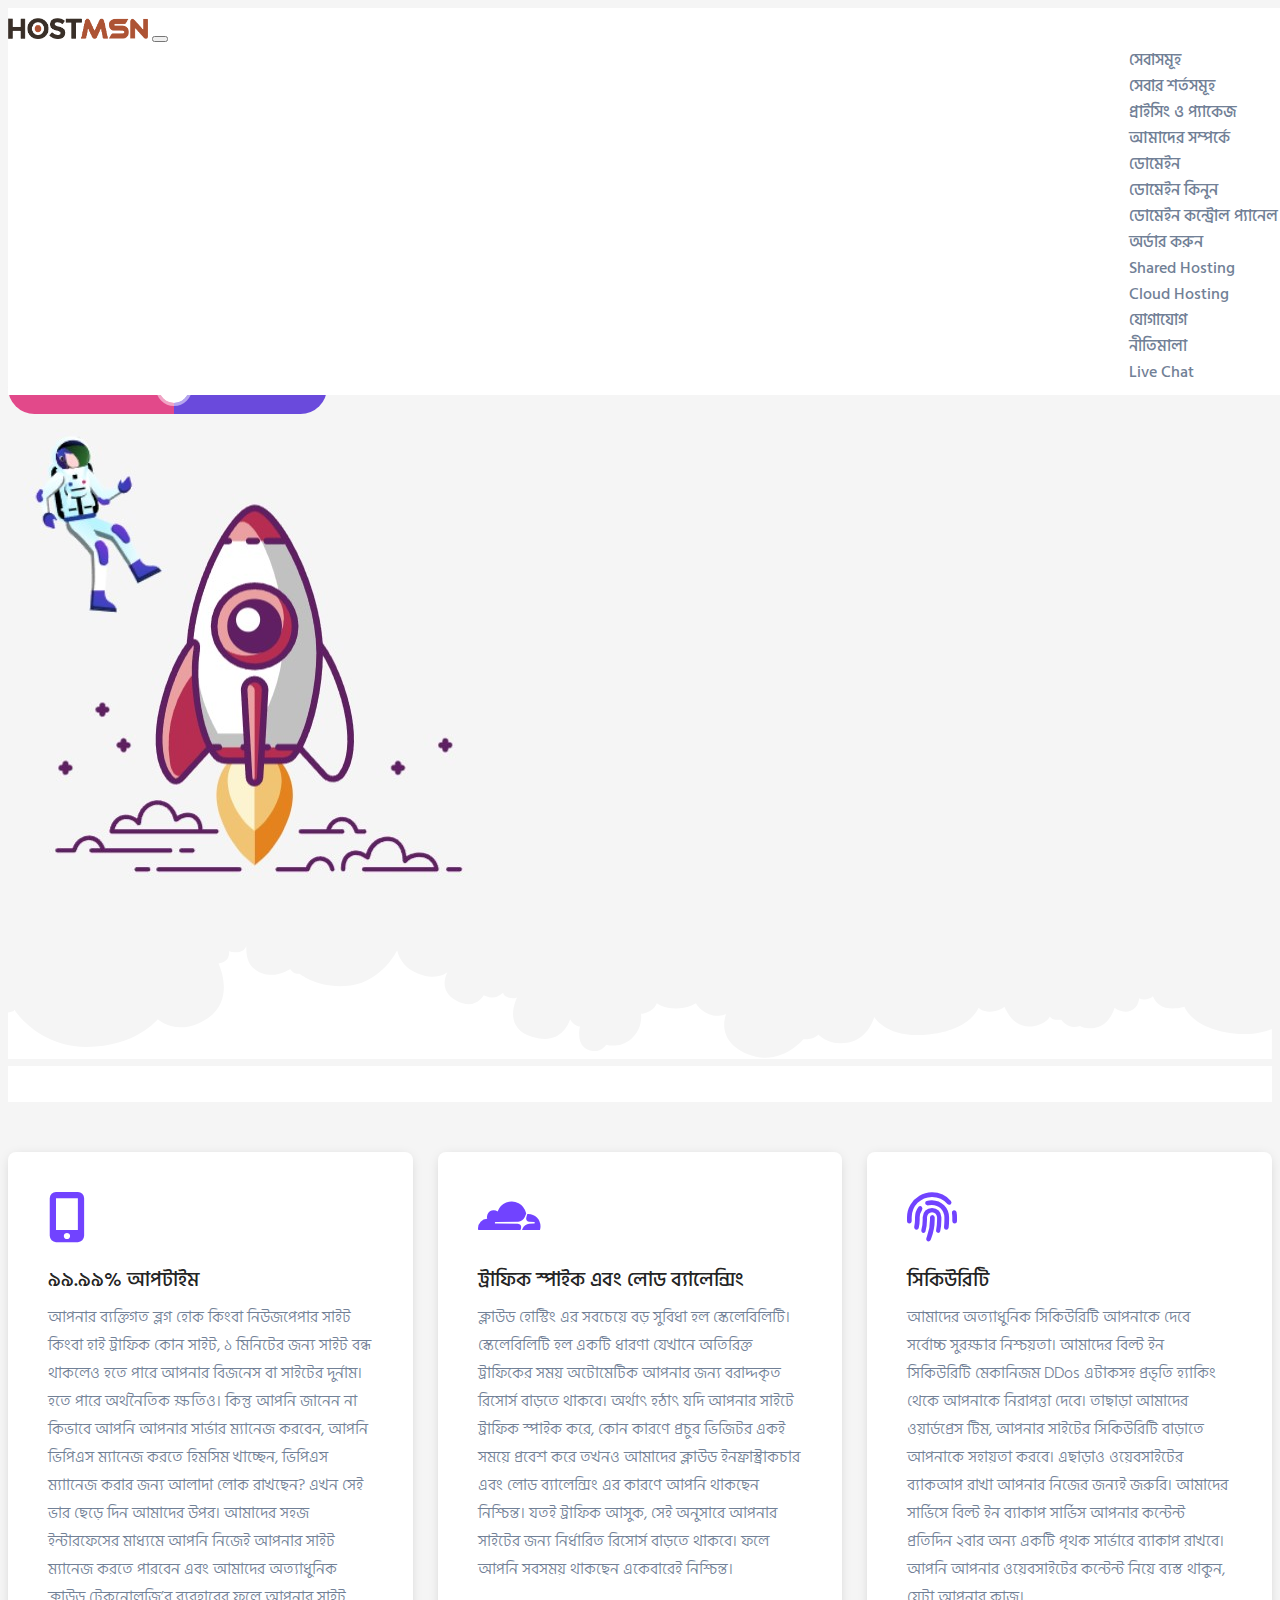
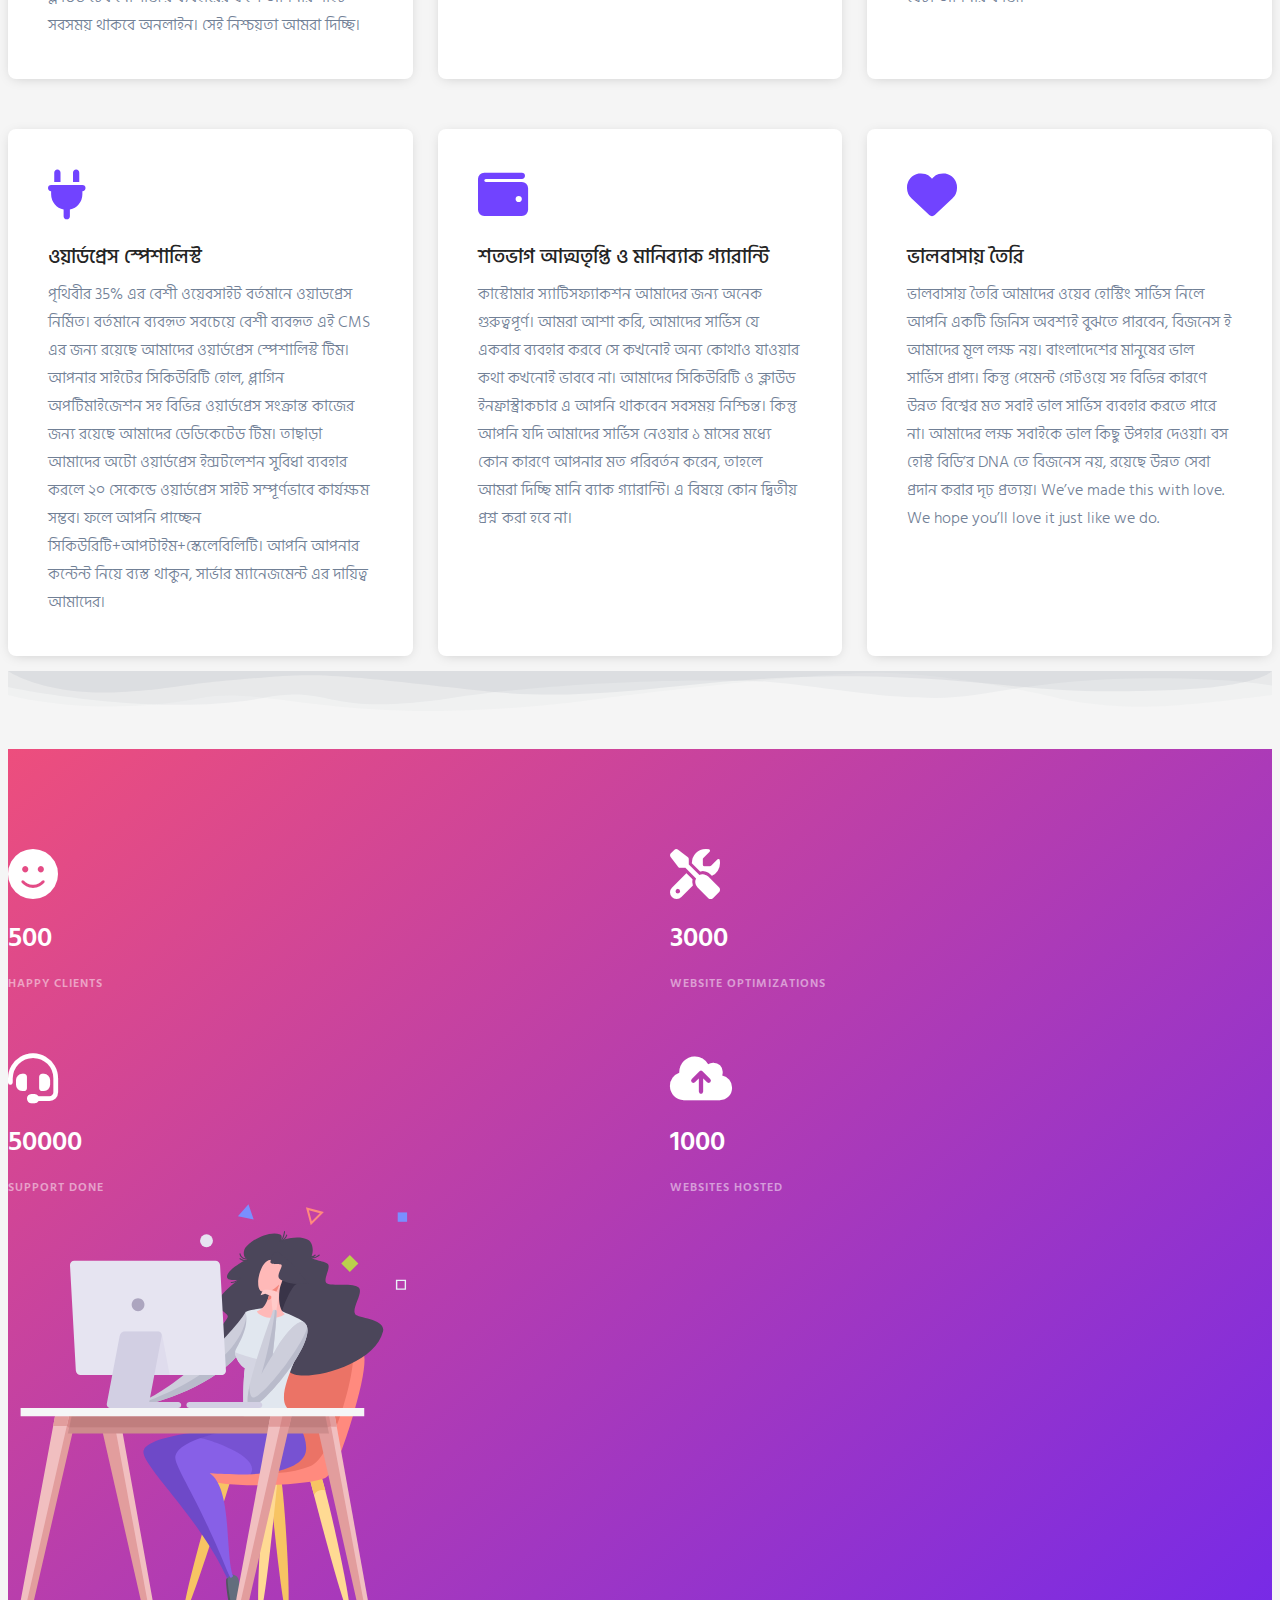
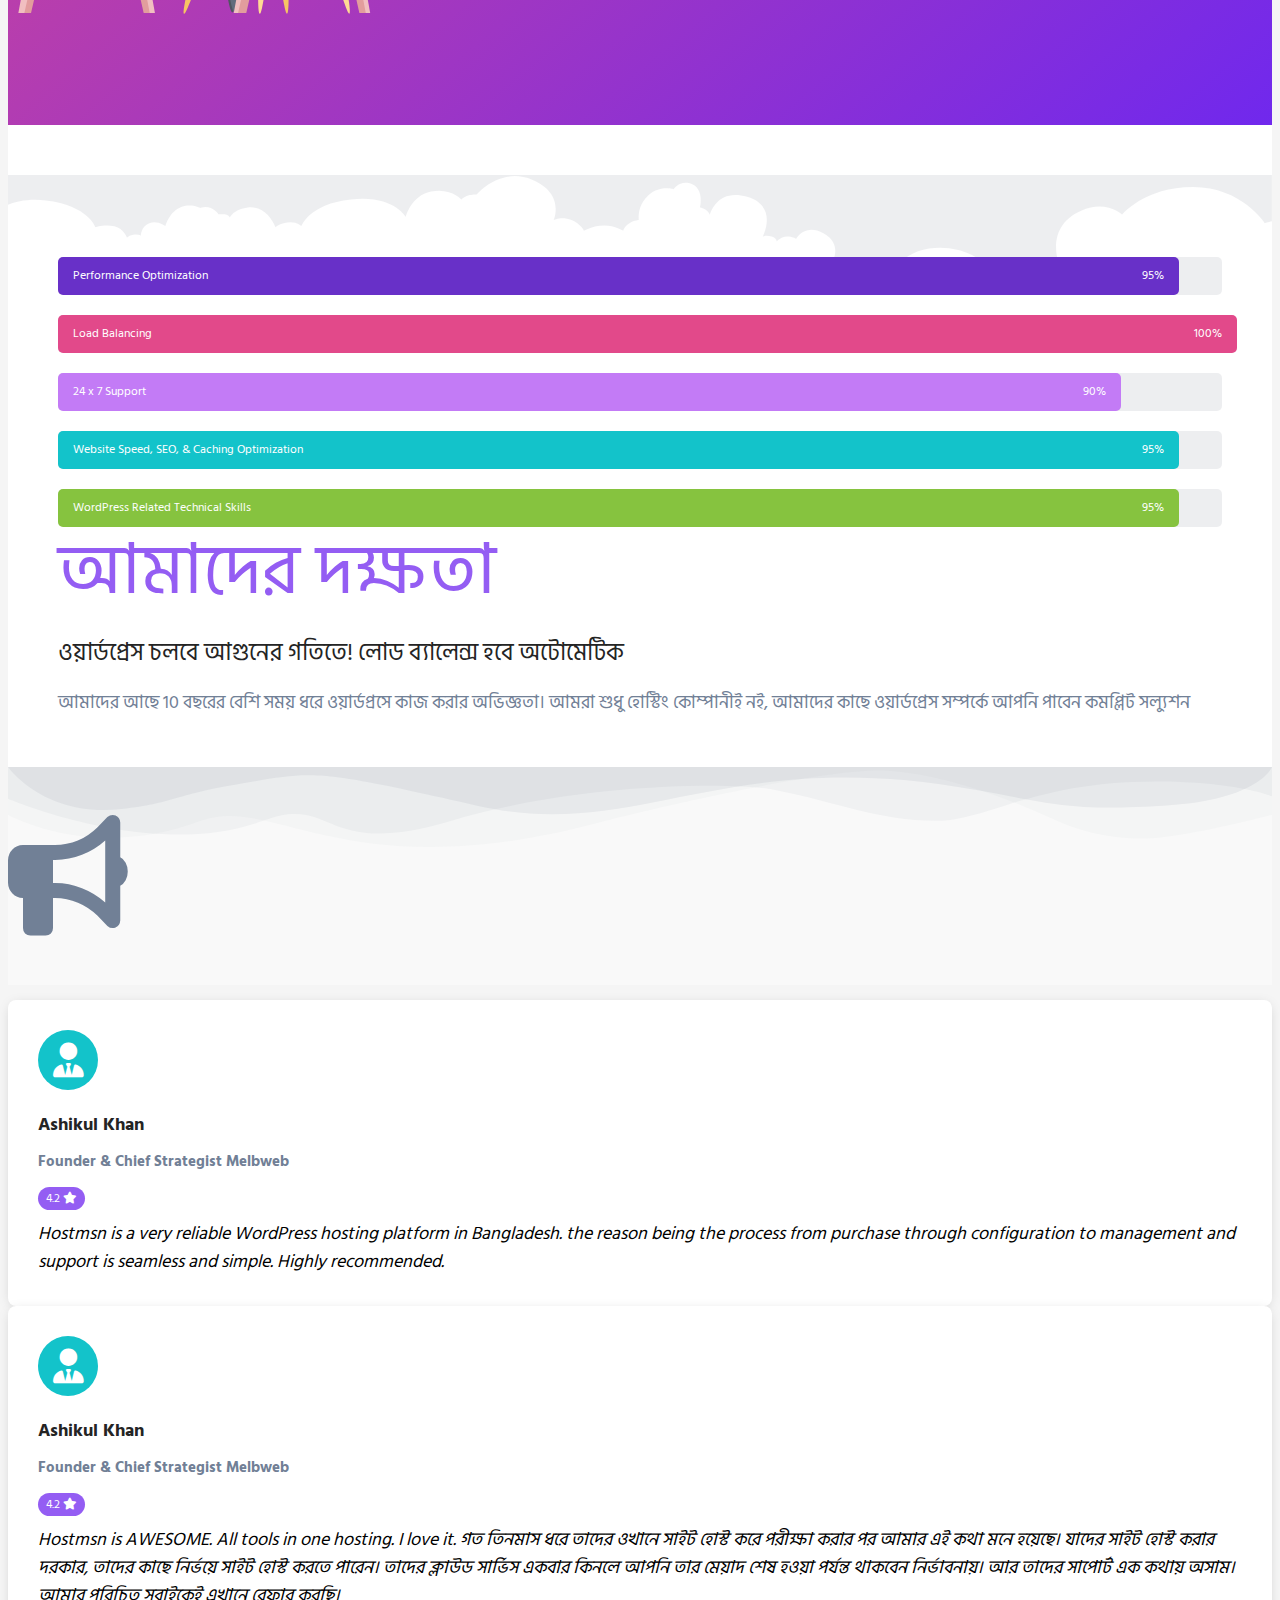
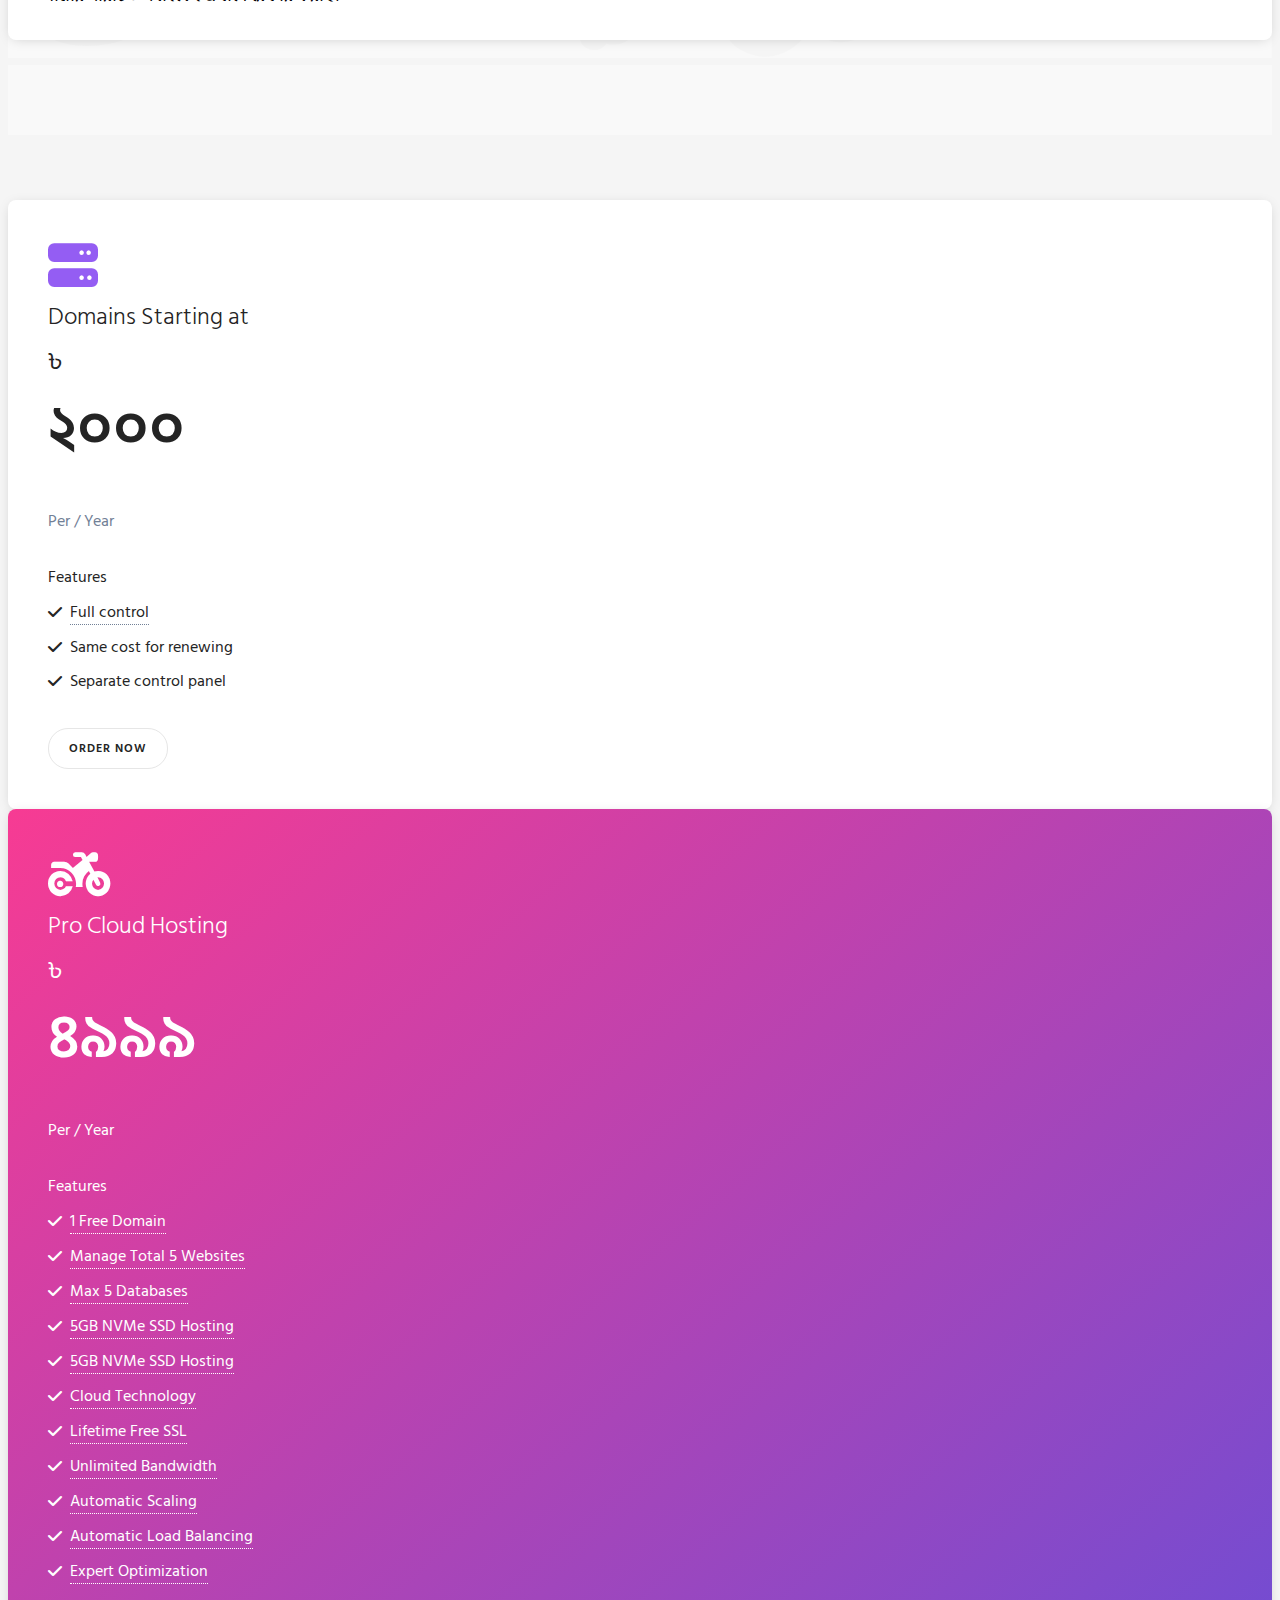
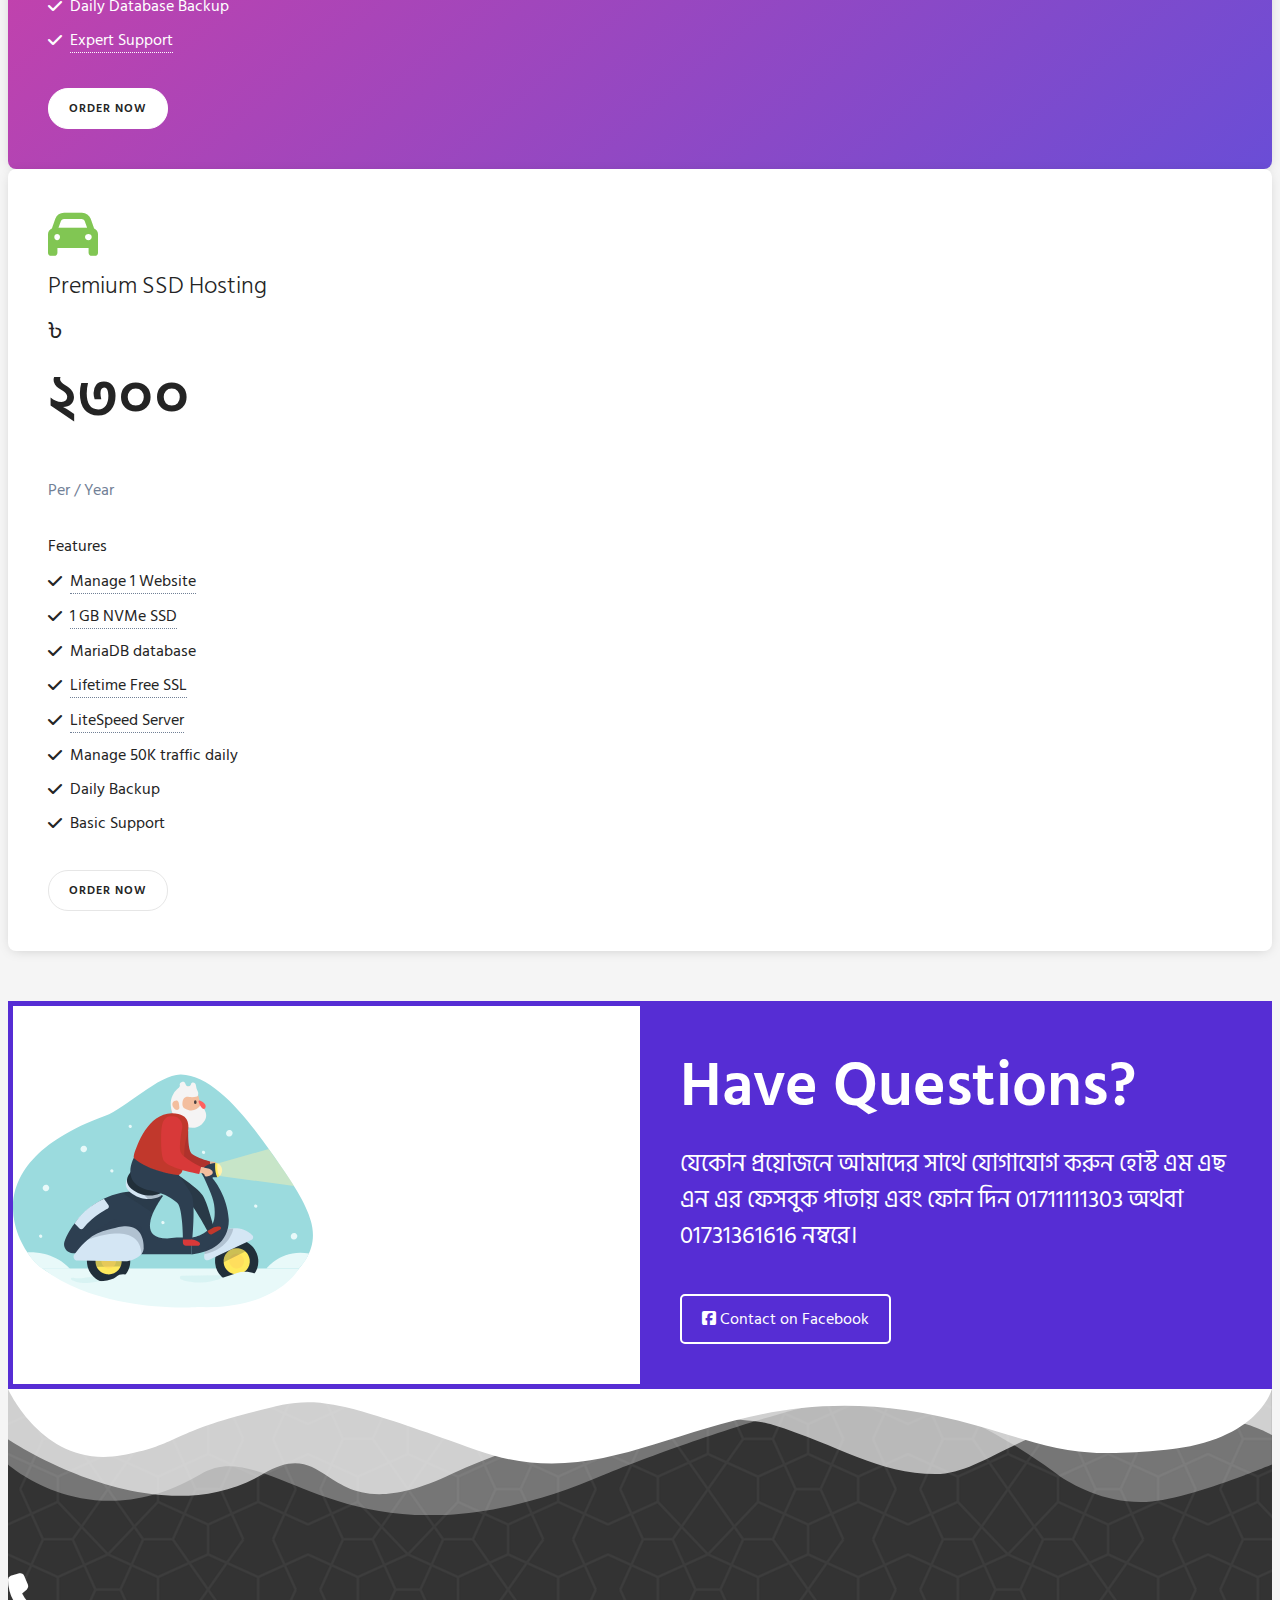
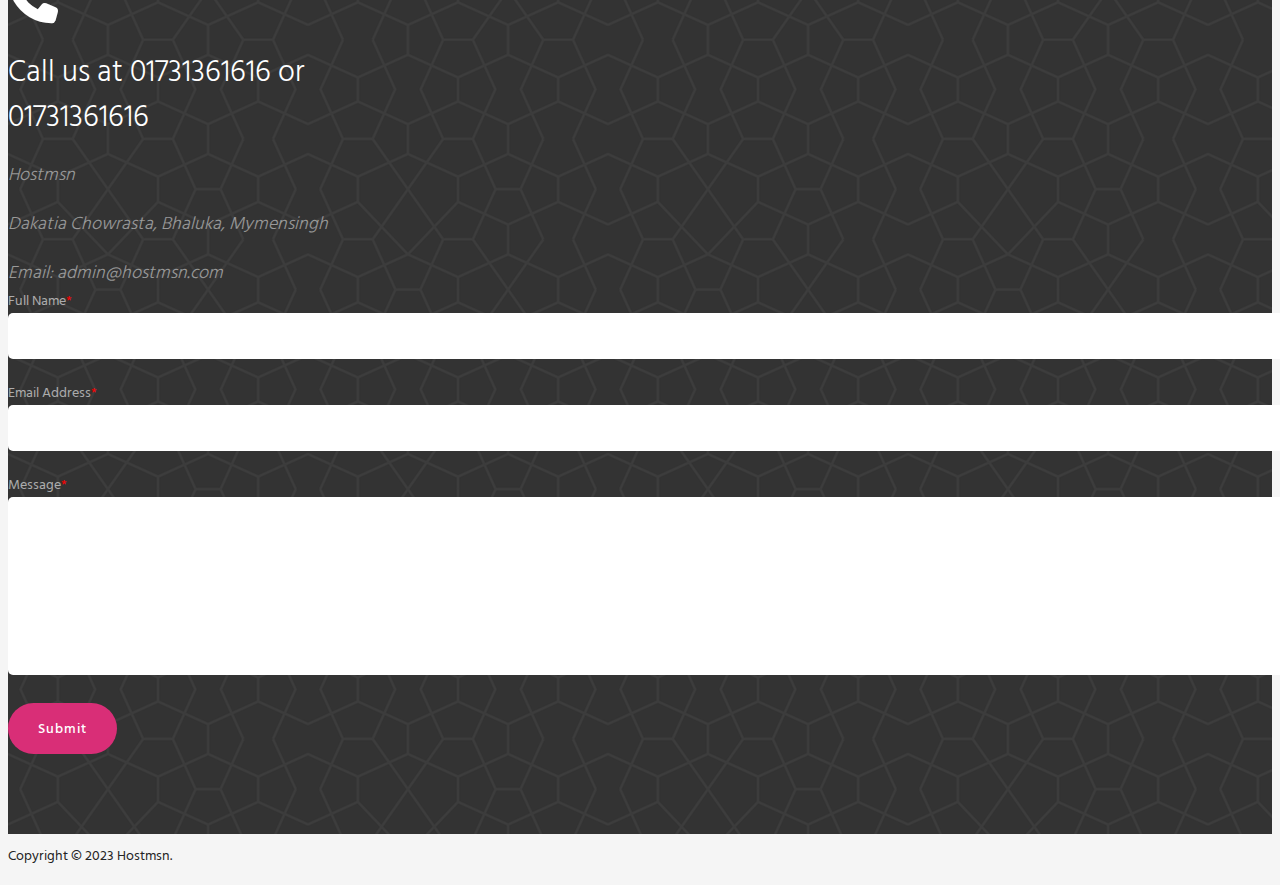
==== index.html @ 83823cd8 "new btn add" ====
<!DOCTYPE html>
<html lang="en">
    <head>
        <meta charset="UTF-8" />
        <meta http-equiv="X-UA-Compatible" content="IE=edge" />
        <meta name="viewport" content="width=device-width, initial-scale=1.0" />

        <!--==================================================================-->
        <!-- Fav-Icon Image -->
        <!-- <link
            rel="shortcut icon"
            href="assets/images/Rush-Logo.png"
            type="image/x-icon"
        /> -->
        <!-- Font Awesome CDN Link -->
        <link
            rel="stylesheet"
            href="https://cdnjs.cloudflare.com/ajax/libs/font-awesome/6.2.1/css/all.min.css"
        />
        <!-- Bootstrap CDN Link -->
        <link
            href="https://cdn.jsdelivr.net/npm/bootstrap@5.0.2/dist/css/bootstrap.min.css"
            rel="stylesheet"
            integrity="sha384-EVSTQN3/azprG1Anm3QDgpJLIm9Nao0Yz1ztcQTwFspd3yD65VohhpuuCOmLASjC"
            crossorigin="anonymous"
        />
        <!-- Custom CSS File -->
        <link rel="stylesheet" href="assets/css/style.css" />
        <!--==================================================================-->

        <title>Hstmsn</title>
    </head>
    <body>
        <!-- Header Section Start -->
        <nav class="navbar navbar-expand-lg">
            <div class="container container-fluid">
                <a class="navbar-brand" href="index.html"
                    ><img src="assets/images/Asset 7.png" alt=""
                /></a>
                <button
                    class="navbar-toggler"
                    type="button"
                    data-bs-toggle="collapse"
                    data-bs-target="#navbarSupportedContent"
                    aria-controls="navbarSupportedContent"
                    aria-expanded="false"
                    aria-label="Toggle navigation"
                >
                    <span class="navbar-toggler-icon"></span>
                </button>
                <div
                    class="collapse navbar-collapse"
                    id="navbarSupportedContent"
                >
                    <ul class="navbar-nav me-auto mb-2 mb-lg-0">
                        <li class="nav-item dropdown">
                            <a
                                class="nav-link dropdown-toggle"
                                href="#"
                                id="navbarDropdown"
                                role="button"
                                data-bs-toggle="dropdown"
                                aria-expanded="false"
                            >
                                সেবাসমূহ
                            </a>
                            <ul
                                class="dropdown-menu"
                                aria-labelledby="navbarDropdown"
                            >
                                <li>
                                    <a class="dropdown-item" href="#"
                                        >সেবার শর্তসমূহ</a
                                    >
                                </li>
                            </ul>
                        </li>
                        <li class="nav-item">
                            <a class="nav-link" href="#">প্রাইসিং ও প্যাকেজ</a>
                        </li>
                        <li class="nav-item">
                            <a class="nav-link" href="#">আমাদের সম্পর্কে</a>
                        </li>

                        <li class="nav-item dropdown">
                            <a
                                class="nav-link dropdown-toggle"
                                href="#"
                                id="navbarDropdown"
                                role="button"
                                data-bs-toggle="dropdown"
                                aria-expanded="false"
                            >
                                ডোমেইন
                            </a>
                            <ul
                                class="dropdown-menu"
                                aria-labelledby="navbarDropdown"
                            >
                                <li>
                                    <a class="dropdown-item" href="#"
                                        >ডোমেইন কিনুন</a
                                    >
                                </li>
                                <li>
                                    <a class="dropdown-item" href="#"
                                        >ডোমেইন কন্ট্রোল প্যানেল</a
                                    >
                                </li>
                            </ul>
                        </li>

                        <li class="nav-item dropdown">
                            <a
                                class="nav-link dropdown-toggle"
                                href="#"
                                id="navbarDropdown"
                                role="button"
                                data-bs-toggle="dropdown"
                                aria-expanded="false"
                            >
                                অর্ডার করুন
                            </a>
                            <ul
                                class="dropdown-menu"
                                aria-labelledby="navbarDropdown"
                            >
                                <li>
                                    <a class="dropdown-item" href="#"
                                        >Shared Hosting</a
                                    >
                                </li>
                                <li>
                                    <a class="dropdown-item" href="#"
                                        >Cloud Hosting</a
                                    >
                                </li>
                            </ul>
                        </li>

                        <li class="nav-item">
                            <a class="nav-link" href="#">যোগাযোগ</a>
                        </li>
                        <li class="nav-item">
                            <a class="nav-link" href="privacy.html">নীতিমালা</a>
                        </li>
                        <li class="nav-item">
                            <a class="nav-link" href="#">Live Chat</a>
                        </li>
                    </ul>
                </div>
            </div>
        </nav>
        <!-- ||Header Section End|| -->

        <!-- Banner Section Start -->
        <section id="banner">
            <div class="container">
                <div class="row align-items-center">
                    <div class="col-6">
                        <h1>
                            <span>#1 Managed</span> WordPress<br />
                            Hosting in Bangladesh
                        </h1>
                        <div class="banner_btn">
                            <a href="" class="video_btn"
                                ><i class="fa-brands fa-youtube"></i> Watch
                                Video</a
                            >
                            <a href="" class="order_btn"
                                ><i class="fa-solid fa-cart-shopping"></i> Order
                                Now</a
                            >
                        </div>
                    </div>
                    <div class="col-6 text-end">
                        <img src="assets/images/banner img.jpg" alt="" />
                    </div>
                </div>
            </div>
            <svg
                xmlns="http://www.w3.org/2000/svg"
                viewBox="0 0 283.5 27.8"
                preserveAspectRatio="xMidYMax slice"
            >
                <path
                    class="elementor-shape-fill"
                    d="M0 0v6.7c1.9-.8 4.7-1.4 8.5-1 9.5 1.1 11.1 6 11.1 6s2.1-.7 4.3-.2c2.1.5 2.8 2.6 2.8 2.6s.2-.5 1.4-.7c1.2-.2 1.7.2 1.7.2s0-2.1 1.9-2.8c1.9-.7 3.6.7 3.6.7s.7-2.9 3.1-4.1 4.7 0 4.7 0 1.2-.5 2.4 0 1.7 1.4 1.7 1.4h1.4c.7 0 1.2.7 1.2.7s.8-1.8 4-2.2c3.5-.4 5.3 2.4 6.2 4.4.4-.4 1-.7 1.8-.9 2.8-.7 4 .7 4 .7s1.7-5 11.1-6c9.5-1.1 12.3 3.9 12.3 3.9s1.2-4.8 5.7-5.7c4.5-.9 6.8 1.8 6.8 1.8s.6-.6 1.5-.9c.9-.2 1.9-.2 1.9-.2s5.2-6.4 12.6-3.3c7.3 3.1 4.7 9 4.7 9s1.9-.9 4 0 2.8 2.4 2.8 2.4 1.9-1.2 4.5-1.2 4.3 1.2 4.3 1.2.2-1 1.4-1.7 2.1-.7 2.1-.7-.5-3.1 2.1-5.5 5.7-1.4 5.7-1.4 1.5-2.3 4.2-1.1c2.7 1.2 1.7 5.2 1.7 5.2s.3-.1 1.3.5c.5.4.8.8.9 1.1.5-1.4 2.4-5.8 8.4-4 7.1 2.1 3.5 8.9 3.5 8.9s.8-.4 2 0 1.1 1.1 1.1 1.1 1.1-1.1 2.3-1.1 2.1.5 2.1.5 1.9-3.6 6.2-1.2 1.9 6.4 1.9 6.4 2.6-2.4 7.4 0c3.4 1.7 3.9 4.9 3.9 4.9s3.3-6.9 10.4-7.9 11.5 2.6 11.5 2.6.8 0 1.2.2c.4.2.9.9.9.9s4.4-3.1 8.3.2c1.9 1.7 1.5 5 1.5 5s.3-1.1 1.6-1.4c1.3-.3 2.3.2 2.3.2s-.1-1.2.5-1.9 1.9-.9 1.9-.9-4.7-9.3 4.4-13.4c5.6-2.5 9.2.9 9.2.9s5-6.2 15.9-6.2 16.1 8.1 16.1 8.1.7-.2 1.6-.4V0H0z"
                />
            </svg>
            <div class="bg_bottom_color"></div>
        </section>
        <!-- ||Banner Section End|| -->

        <!-- Cards Section Start -->
        <section id="cards">
            <div class="container">
                <div class="cards-container">
                    <div class="card-item text-center">
                        <i class="fa-solid fa-mobile-screen-button"></i>
                        <h4>৯৯.৯৯% আপটাইম</h4>
                        <p>
                            আপনার ব্যক্তিগত ব্লগ হোক কিংবা নিউজপেপার সাইট কিংবা
                            হাই ট্রাফিক কোন সাইট, ১ মিনিটের জন্য সাইট বন্ধ
                            থাকলেও হতে পারে আপনার বিজনেস বা সাইটের দুর্নাম। হতে
                            পারে অর্থনৈতিক ক্ষতিও। কিন্তু আপনি জানেন না কিভাবে
                            আপনি আপনার সার্ভার ম্যানেজ করবেন, আপনি ভিপিএস
                            ম্যানেজ করতে হিমসিম খাচ্ছেন, ভিপিএস ম্যাানেজ করার
                            জন্য আলাদা লোক রাখছেন? এখন সেই ভার ছেড়ে দিন আমাদের
                            উপর। আমাদের সহজ ইন্টারফেসের মাধ্যমে আপনি নিজেই আপনার
                            সাইট ম্যানেজ করতে পারবেন এবং আমাদের অত্যাধুনিক
                            ক্লাউড টেকনোলজি’র ব্যবহারের ফলে আপনার সাইট সবসময়
                            থাকবে অনলাইন। সেই নিশ্চয়তা আমরা দিচ্ছি।
                        </p>
                    </div>
                    <div class="card-item text-center">
                        <i class="fa-brands fa-cloudflare"></i>
                        <h4>ট্রাফিক স্পাইক এবং লোড ব্যালেন্সিং</h4>
                        <p>
                            ক্লাউড হোস্টিং এর সবচেয়ে বড় সুবিধা হল স্কেলেবিলিটি।
                            স্কেলেবিলিটি হল একটি ধারণা যেখানে অতিরিক্ত ট্রাফিকের
                            সময় অটোমেটিক আপনার জন্য বরাদ্দকৃত রিসোর্স বাড়তে
                            থাকবে। অর্থাৎ হঠাৎ যদি আপনার সাইটে ট্রাফিক স্পাইক
                            করে, কোন কারণে প্রচুর ভিজিটর একই সময়ে প্রবেশ করে
                            তখনও আমাদের ক্লাউড ইনফ্রাস্ট্রাকচার এবং লোড
                            ব্যালেন্সিং এর কারণে আপনি থাকছেন নিশ্চিন্ত। যতই
                            ট্রাফিক আসুক, সেই অনুসারে আপনার সাইটের জন্য
                            নির্ধারিত রিসোর্স বাড়তে থাকবে। ফলে আপনি সবসময় থাকছেন
                            একেবারেই নিশ্চিন্ত।
                        </p>
                    </div>
                    <div class="card-item text-center">
                        <i class="fa-solid fa-fingerprint"></i>
                        <h4>সিকিউরিটি</h4>
                        <p>
                            আমাদের অত্যাধুনিক সিকিউরিটি আপনাকে দেবে সর্বোচ্চ
                            সুরক্ষার নিশ্চয়তা। আমাদের বিল্ট ইন সিকিউরিটি
                            মেকানিজম DDos এটাকসহ প্রভৃতি হ্যাকিং থেকে আপনাকে
                            নিরাপত্তা দেবে। তাছাড়া আমাদের ওয়ার্ডপ্রেস টিম, আপনার
                            সাইটের সিকিউরিটি বাড়াতে আপনাকে সহায়তা করবে। এছাড়াও
                            ওয়েবসাইটের ব্যাকআপ রাখা আপনার নিজের জন্যই জরুরি।
                            আমাদের সার্ভিসে বিল্ট ইন ব্যাকাপ সার্ভিস আপনার
                            কন্টেন্ট প্রতিদিন ২বার অন্য একটি পৃথক সার্ভারে
                            ব্যাকাপ রাখবে। আপনি আপনার ওয়েবসাইটের কন্টেন্ট নিয়ে
                            ব্যস্ত থাকুন, যেটা আপনার কাজ।
                        </p>
                    </div>
                    <div class="card-item text-center">
                        <i class="fa-solid fa-plug"></i>
                        <h4>ওয়ার্ডপ্রেস স্পেশালিস্ট</h4>
                        <p>
                            পৃথিবীর 35% এর বেশী ওয়েবসাইট বর্তমানে ওয়াডপ্রেস
                            নির্মিত। বর্তমানে ব্যবহৃত সবচেয়ে বেশী ব্যবহৃত এই CMS
                            এর জন্য রয়েছে আমাদের ওয়ার্ডপ্রেস স্পেশালিস্ট টিম।
                            আপনার সাইটের সিকিউরিটি হোল, প্লাগিন অপটিমাইজেশন সহ
                            বিভিন্ন ওয়ার্ডপ্রেস সংক্রান্ত কাজের জন্য রয়েছে
                            আমাদের ডেডিকেটেড টিম। তাছাড়া আমাদের অটো ওয়ার্ডপ্রেস
                            ইন্সটলেশন সুবিধা ব্যবহার করলে ২০ সেকেন্ডে
                            ওয়ার্ডপ্রেস সাইট সম্পূর্ণভাবে কার্যক্ষম সম্ভব। ফলে
                            আপনি পাচ্ছেন সিকিউরিটি+আপটাইম+স্কেলেবিলিটি। আপনি
                            আপনার কন্টেন্ট নিয়ে ব্যস্ত থাকুন, সার্ভার
                            ম্যানেজমেন্ট এর দায়িত্ব আমাদের।
                        </p>
                    </div>
                    <div class="card-item text-center">
                        <i class="fa-solid fa-wallet"></i>
                        <h4>শতভাগ আত্মতৃপ্তি ও মানিব্যাক গ্যারান্টি</h4>
                        <p>
                            কাস্টোমার স্যাটিসফ্যাকশন আমাদের জন্য অনেক
                            গুরুত্বপূর্ণ। আমরা আশা করি, আমাদের সার্ভিস যে একবার
                            ব্যবহার করবে সে কখনোই অন্য কোথাও যাওয়ার কথা কখনোই
                            ভাববে না। আমাদের সিকিউরিটি ও ক্লাউড ইনফ্রাস্ট্রাকচার
                            এ আপনি থাকবেন সবসময় নিশ্চিন্ত। কিন্তু আপনি যদি
                            আমাদের সার্ভিস নেওয়ার ১ মাসের মধ্যে কোন কারণে আপনার
                            মত পরিবর্তন করেন, তাহলে আমরা দিচ্ছি মানি ব্যাক
                            গ্যারান্টি। এ বিষয়ে কোন দ্বিতীয় প্রশ্ন করা হবে না।
                        </p>
                    </div>
                    <div class="card-item text-center">
                        <i class="fa-solid fa-heart"></i>
                        <h4>ভালবাসায় তৈরি</h4>
                        <p>
                            ভালবাসায় তৈরি আমাদের ওয়েব হোস্টিং সার্ভিস নিলে আপনি
                            একটি জিনিস অবশ্যই বুঝতে পারবেন, বিজনেস ই আমাদের মূল
                            লক্ষ নয়। বাংলাদেশের মানুষের ভাল সার্ভিস প্রাপ্য।
                            কিন্তু পেমেন্ট গেটওয়ে সহ বিভিন্ন কারণে উন্নত বিশ্বের
                            মত সবাই ভাল সার্ভিস ব্যবহার করতে পারে না। আমাদের
                            লক্ষ সবাইকে ভাল কিছু উপহার দেওয়া। বস হোস্ট বিডি’র
                            DNA তে বিজনেস নয়, রয়েছে উন্নত সেবা প্রদান করার দৃঢ়
                            প্রত্যয়। We’ve made this with love. We hope you’ll
                            love it just like we do.
                        </p>
                    </div>
                </div>
            </div>
            <svg
                xmlns="http://www.w3.org/2000/svg"
                viewBox="0 0 1000 100"
                preserveAspectRatio="none"
            >
                <path
                    class="elementor-shape-fill"
                    opacity="0.33"
                    d="M473,67.3c-203.9,88.3-263.1-34-320.3,0C66,119.1,0,59.7,0,59.7V0h1000v59.7 c0,0-62.1,26.1-94.9,29.3c-32.8,3.3-62.8-12.3-75.8-22.1C806,49.6,745.3,8.7,694.9,4.7S492.4,59,473,67.3z"
                />
                <path
                    class="elementor-shape-fill"
                    opacity="0.66"
                    d="M734,67.3c-45.5,0-77.2-23.2-129.1-39.1c-28.6-8.7-150.3-10.1-254,39.1 s-91.7-34.4-149.2,0C115.7,118.3,0,39.8,0,39.8V0h1000v36.5c0,0-28.2-18.5-92.1-18.5C810.2,18.1,775.7,67.3,734,67.3z"
                />
                <path
                    class="elementor-shape-fill"
                    d="M766.1,28.9c-200-57.5-266,65.5-395.1,19.5C242,1.8,242,5.4,184.8,20.6C128,35.8,132.3,44.9,89.9,52.5C28.6,63.7,0,0,0,0 h1000c0,0-9.9,40.9-83.6,48.1S829.6,47,766.1,28.9z"
                />
            </svg>
        </section>
        <!-- ||Cards Section End|| -->

        <!-- Reviews Section Start -->
        <section id="reviews">
            <div class="container">
                <div class="row align-items-center">
                    <div class="col-6">
                        <div class="reviews_container text-center">
                            <div class="reviews_item">
                                <i class="fa-solid fa-face-smile"></i>
                                <h3>500</h3>
                                <h6>HAPPY CLIENTS</h6>
                            </div>
                            <div class="reviews_item">
                                <i class="fa-solid fa-screwdriver-wrench"></i>
                                <h3>3000</h3>
                                <h6>WEBSITE OPTIMIZATIONS</h6>
                            </div>
                            <div class="reviews_item">
                                <i class="fa-solid fa-headset"></i>
                                <h3>50000</h3>
                                <h6>SUPPORT DONE</h6>
                            </div>
                            <div class="reviews_item">
                                <i class="fa-solid fa-cloud-arrow-up"></i>
                                <h3>1000</h3>
                                <h6>WEBSITES HOSTED</h6>
                            </div>
                        </div>
                    </div>
                    <div class="col-6 text-center">
                        <img src="assets/images/team-3.svg" alt="" />
                    </div>
                </div>
            </div>
        </section>
        <!-- ||Reviews Section End|| -->

        <!-- Experience Section Start -->
        <section id="exp">
            <div class="container">
                <div id="experience">
                    <svg
                        xmlns="http://www.w3.org/2000/svg"
                        viewBox="0 0 283.5 27.8"
                        preserveAspectRatio="xMidYMax slice"
                    >
                        <path
                            class="elementor-shape-fill"
                            d="M0 0v6.7c1.9-.8 4.7-1.4 8.5-1 9.5 1.1 11.1 6 11.1 6s2.1-.7 4.3-.2c2.1.5 2.8 2.6 2.8 2.6s.2-.5 1.4-.7c1.2-.2 1.7.2 1.7.2s0-2.1 1.9-2.8c1.9-.7 3.6.7 3.6.7s.7-2.9 3.1-4.1 4.7 0 4.7 0 1.2-.5 2.4 0 1.7 1.4 1.7 1.4h1.4c.7 0 1.2.7 1.2.7s.8-1.8 4-2.2c3.5-.4 5.3 2.4 6.2 4.4.4-.4 1-.7 1.8-.9 2.8-.7 4 .7 4 .7s1.7-5 11.1-6c9.5-1.1 12.3 3.9 12.3 3.9s1.2-4.8 5.7-5.7c4.5-.9 6.8 1.8 6.8 1.8s.6-.6 1.5-.9c.9-.2 1.9-.2 1.9-.2s5.2-6.4 12.6-3.3c7.3 3.1 4.7 9 4.7 9s1.9-.9 4 0 2.8 2.4 2.8 2.4 1.9-1.2 4.5-1.2 4.3 1.2 4.3 1.2.2-1 1.4-1.7 2.1-.7 2.1-.7-.5-3.1 2.1-5.5 5.7-1.4 5.7-1.4 1.5-2.3 4.2-1.1c2.7 1.2 1.7 5.2 1.7 5.2s.3-.1 1.3.5c.5.4.8.8.9 1.1.5-1.4 2.4-5.8 8.4-4 7.1 2.1 3.5 8.9 3.5 8.9s.8-.4 2 0 1.1 1.1 1.1 1.1 1.1-1.1 2.3-1.1 2.1.5 2.1.5 1.9-3.6 6.2-1.2 1.9 6.4 1.9 6.4 2.6-2.4 7.4 0c3.4 1.7 3.9 4.9 3.9 4.9s3.3-6.9 10.4-7.9 11.5 2.6 11.5 2.6.8 0 1.2.2c.4.2.9.9.9.9s4.4-3.1 8.3.2c1.9 1.7 1.5 5 1.5 5s.3-1.1 1.6-1.4c1.3-.3 2.3.2 2.3.2s-.1-1.2.5-1.9 1.9-.9 1.9-.9-4.7-9.3 4.4-13.4c5.6-2.5 9.2.9 9.2.9s5-6.2 15.9-6.2 16.1 8.1 16.1 8.1.7-.2 1.6-.4V0H0z"
                        />
                    </svg>
                    <div class="row experience-items">
                        <div class="col-6">
                            <div class="exp-container">
                                <div class="exp-item one">
                                    <p>Performance Optimization</p>
                                </div>
                                <div class="exp-item two">
                                    <p>Load Balancing</p>
                                </div>
                                <div class="exp-item three">
                                    <p>24 x 7 Support</p>
                                </div>
                                <div class="exp-item four">
                                    <p>
                                        Website Speed, SEO, & Caching
                                        Optimization
                                    </p>
                                </div>
                                <div class="exp-item five">
                                    <p>WordPress Related Technical Skills</p>
                                </div>
                            </div>
                        </div>
                        <div class="col-6">
                            <div class="exp-text">
                                <h2>আমাদের দক্ষতা</h2>
                                <h6>
                                    ওয়ার্ডপ্রেস চলবে আগুনের গতিতে! লোড ব্যালেন্স
                                    হবে অটোমেটিক
                                </h6>
                                <p>
                                    আমাদের আছে 10 বছরের বেশি সময় ধরে ওয়ার্ডপ্রসে
                                    কাজ করার অভিজ্ঞতা। আমরা শুধু হোস্টিং
                                    কোম্পানীই নই, আমাদের কাছে ওয়ার্ডপ্রেস
                                    সম্পর্কে আপনি পাবেন কমপ্লিট সল্যুশন
                                </p>
                            </div>
                        </div>
                    </div>
                </div>
            </div>
        </section>
        <!-- ||Experience Section End|| -->

        <!-- Founder Intro Section Start -->
        <section id="announcement">
            <svg
                xmlns="http://www.w3.org/2000/svg"
                viewBox="0 0 1000 100"
                preserveAspectRatio="none"
            >
                <path
                    class="elementor-shape-fill"
                    opacity="0.33"
                    d="M473,67.3c-203.9,88.3-263.1-34-320.3,0C66,119.1,0,59.7,0,59.7V0h1000v59.7 c0,0-62.1,26.1-94.9,29.3c-32.8,3.3-62.8-12.3-75.8-22.1C806,49.6,745.3,8.7,694.9,4.7S492.4,59,473,67.3z"
                />
                <path
                    class="elementor-shape-fill"
                    opacity="0.66"
                    d="M734,67.3c-45.5,0-77.2-23.2-129.1-39.1c-28.6-8.7-150.3-10.1-254,39.1 s-91.7-34.4-149.2,0C115.7,118.3,0,39.8,0,39.8V0h1000v36.5c0,0-28.2-18.5-92.1-18.5C810.2,18.1,775.7,67.3,734,67.3z"
                />
                <path
                    class="elementor-shape-fill"
                    d="M766.1,28.9c-200-57.5-266,65.5-395.1,19.5C242,1.8,242,5.4,184.8,20.6C128,35.8,132.3,44.9,89.9,52.5C28.6,63.7,0,0,0,0 h1000c0,0-9.9,40.9-83.6,48.1S829.6,47,766.1,28.9z"
                />
            </svg>
            <div class="container">
                <i class="fa-solid fa-bullhorn"></i>
            </div>
        </section>

        <section id="founder">
            <div class="container">
                <div class="row">
                    <div class="col-6">
                        <div class="founder-intro">
                            <div class="founder-img">
                                <i class="fa-solid fa-user-tie"></i>
                                <h4>Ashikul Khan</h4>
                                <h6>Founder & Chief Strategist Melbweb</h6>
                                <a href=""
                                    >4.2 <i class="fa-solid fa-star"></i
                                ></a>
                                <p>
                                    Hostmsn is a very reliable WordPress hosting
                                    platform in Bangladesh. the reason being the
                                    process from purchase through configuration
                                    to management and support is seamless and
                                    simple. Highly recommended.
                                </p>
                            </div>
                        </div>
                    </div>
                    <div class="col-6">
                        <div class="founder-intro">
                            <div class="founder-img">
                                <i class="fa-solid fa-user-tie"></i>
                                <h4>Ashikul Khan</h4>
                                <h6>Founder & Chief Strategist Melbweb</h6>
                                <a href=""
                                    >4.2 <i class="fa-solid fa-star"></i
                                ></a>
                                <p>
                                    Hostmsn is AWESOME. All tools in one
                                    hosting. I love it. গত তিনমাস ধরে তাদের
                                    ওখানে সাইট হোস্ট করে পরীক্ষা করার পর আমার
                                    এই কথা মনে হয়েছে। যাদের সাইট হোস্ট করার
                                    দরকার, তাদের কাছে নির্ভয়ে সাইট হোস্ট করতে
                                    পারেন। তাদের ক্লাউড সার্ভিস একবার কিনলে আপনি
                                    তার মেয়াদ শেষ হওয়া পর্যন্ত থাকবেন
                                    নির্ভাবনায়। আর তাদের সাপোর্ট এক কথায় অসাম।
                                    আমার পরিচিত সবাইকেই এখানে রেফার করছি।
                                </p>
                            </div>
                        </div>
                    </div>
                </div>
            </div>
            <svg
                xmlns="http://www.w3.org/2000/svg"
                viewBox="0 0 283.5 27.8"
                preserveAspectRatio="xMidYMax slice"
            >
                <path
                    class="elementor-shape-fill"
                    d="M0 0v6.7c1.9-.8 4.7-1.4 8.5-1 9.5 1.1 11.1 6 11.1 6s2.1-.7 4.3-.2c2.1.5 2.8 2.6 2.8 2.6s.2-.5 1.4-.7c1.2-.2 1.7.2 1.7.2s0-2.1 1.9-2.8c1.9-.7 3.6.7 3.6.7s.7-2.9 3.1-4.1 4.7 0 4.7 0 1.2-.5 2.4 0 1.7 1.4 1.7 1.4h1.4c.7 0 1.2.7 1.2.7s.8-1.8 4-2.2c3.5-.4 5.3 2.4 6.2 4.4.4-.4 1-.7 1.8-.9 2.8-.7 4 .7 4 .7s1.7-5 11.1-6c9.5-1.1 12.3 3.9 12.3 3.9s1.2-4.8 5.7-5.7c4.5-.9 6.8 1.8 6.8 1.8s.6-.6 1.5-.9c.9-.2 1.9-.2 1.9-.2s5.2-6.4 12.6-3.3c7.3 3.1 4.7 9 4.7 9s1.9-.9 4 0 2.8 2.4 2.8 2.4 1.9-1.2 4.5-1.2 4.3 1.2 4.3 1.2.2-1 1.4-1.7 2.1-.7 2.1-.7-.5-3.1 2.1-5.5 5.7-1.4 5.7-1.4 1.5-2.3 4.2-1.1c2.7 1.2 1.7 5.2 1.7 5.2s.3-.1 1.3.5c.5.4.8.8.9 1.1.5-1.4 2.4-5.8 8.4-4 7.1 2.1 3.5 8.9 3.5 8.9s.8-.4 2 0 1.1 1.1 1.1 1.1 1.1-1.1 2.3-1.1 2.1.5 2.1.5 1.9-3.6 6.2-1.2 1.9 6.4 1.9 6.4 2.6-2.4 7.4 0c3.4 1.7 3.9 4.9 3.9 4.9s3.3-6.9 10.4-7.9 11.5 2.6 11.5 2.6.8 0 1.2.2c.4.2.9.9.9.9s4.4-3.1 8.3.2c1.9 1.7 1.5 5 1.5 5s.3-1.1 1.6-1.4c1.3-.3 2.3.2 2.3.2s-.1-1.2.5-1.9 1.9-.9 1.9-.9-4.7-9.3 4.4-13.4c5.6-2.5 9.2.9 9.2.9s5-6.2 15.9-6.2 16.1 8.1 16.1 8.1.7-.2 1.6-.4V0H0z"
                />
            </svg>
            <div class="bg_bottom_color"></div>
        </section>
        <!-- ||Founder Intro Section End|| -->

        <!-- Price Card Section Start -->
        <section id="price">
            <div class="container">
                <div class="row">
                    <div class="col-4">
                        <div class="price-item">
                            <i class="fa-solid fa-server"></i>
                            <h5>Domains Starting at</h5>
                            <div class="d-flex">
                                <span>৳</span>
                                <h4>২০০০</h4>
                            </div>
                            <h6>Per / Year</h6>
                            <p>Features</p>
                            <div
                                title="Have full access to your
domain from the first day"
                                class="features add_title"
                            >
                                <i class="fa-solid fa-check"></i>
                                <p>Full control</p>
                            </div>
                            <div class="features">
                                <i class="fa-solid fa-check"></i>
                                <p>Same cost for renewing</p>
                            </div>
                            <div class="features">
                                <i class="fa-solid fa-check"></i>
                                <p>Separate control panel</p>
                            </div>
                            <div class="features_btn">
                                <a href="">ORDER NOW</a>
                            </div>
                        </div>
                    </div>
                    <div class="col-4">
                        <div class="price-item item_center">
                            <i class="fa-solid fa-motorcycle"></i>
                            <h5>Pro Cloud Hosting</h5>
                            <div class="d-flex">
                                <span>৳</span>
                                <h4>৪৯৯৯</h4>
                            </div>
                            <h6>Per / Year</h6>
                            <p>Features</p>
                            <div
                                title="them's hoverin' words"
                                class="features add_title"
                            >
                                <i class="fa-solid fa-check"></i>
                                <p>1 Free Domain</p>
                            </div>

                            <div
                                title="them's hoverin' words"
                                class="features add_title"
                            >
                                <i class="fa-solid fa-check"></i>
                                <p>Manage Total 5 Websites</p>
                            </div>
                            <div
                                title="them's hoverin' words"
                                class="features add_title"
                            >
                                <i class="fa-solid fa-check"></i>
                                <p>Max 5 Databases</p>
                            </div>
                            <div
                                title="them's hoverin' words"
                                class="features add_title"
                            >
                                <i class="fa-solid fa-check"></i>
                                <p>5GB NVMe SSD Hosting</p>
                            </div>
                            <div
                                title="them's hoverin' words"
                                class="features add_title"
                            >
                                <i class="fa-solid fa-check"></i>
                                <p>5GB NVMe SSD Hosting</p>
                            </div>
                            <div
                                title="them's hoverin' words"
                                class="features add_title"
                            >
                                <i class="fa-solid fa-check"></i>
                                <p>Cloud Technology</p>
                            </div>
                            <div
                                title="them's hoverin' words"
                                class="features add_title"
                            >
                                <i class="fa-solid fa-check"></i>
                                <p>Lifetime Free SSL</p>
                            </div>
                            <div
                                title="them's hoverin' words"
                                class="features add_title"
                            >
                                <i class="fa-solid fa-check"></i>
                                <p>Unlimited Bandwidth</p>
                            </div>
                            <div
                                title="them's hoverin' words"
                                class="features add_title"
                            >
                                <i class="fa-solid fa-check"></i>
                                <p>Automatic Scaling</p>
                            </div>
                            <div
                                title="them's hoverin' words"
                                class="features add_title"
                            >
                                <i class="fa-solid fa-check"></i>
                                <p>Automatic Load Balancing</p>
                            </div>
                            <div
                                title="them's hoverin' words"
                                class="features add_title"
                            >
                                <i class="fa-solid fa-check"></i>
                                <p>Expert Optimization</p>
                            </div>

                            <div class="features">
                                <i class="fa-solid fa-check"></i>
                                <p>Daily Database Backup</p>
                            </div>

                            <div
                                title="them's hoverin' words"
                                class="features add_title"
                            >
                                <i class="fa-solid fa-check"></i>
                                <p>Expert Support</p>
                            </div>

                            <div class="features_btn">
                                <a href="">ORDER NOW</a>
                            </div>
                        </div>
                    </div>
                    <div class="col-4">
                        <div class="price-item">
                            <i class="fa-solid fa-car"></i>
                            <h5>Premium SSD Hosting</h5>
                            <div class="d-flex">
                                <span>৳</span>
                                <h4>২৩০০</h4>
                            </div>
                            <h6>Per / Year</h6>
                            <p>Features</p>
                            <div
                                title="them's hoverin' words"
                                class="features add_title"
                            >
                                <i class="fa-solid fa-check"></i>
                                <p>Manage 1 Website</p>
                            </div>
                            <div
                                title="them's hoverin' words"
                                class="features add_title"
                            >
                                <i class="fa-solid fa-check"></i>
                                <p>1 GB NVMe SSD</p>
                            </div>
                            <div class="features">
                                <i class="fa-solid fa-check"></i>
                                <p>MariaDB database</p>
                            </div>
                            <div
                                title="them's hoverin' words"
                                class="features add_title"
                            >
                                <i class="fa-solid fa-check"></i>
                                <p>Lifetime Free SSL</p>
                            </div>
                            <div
                                title="them's hoverin' words"
                                class="features add_title"
                            >
                                <i class="fa-solid fa-check"></i>
                                <p>LiteSpeed Server</p>
                            </div>

                            <div class="features">
                                <i class="fa-solid fa-check"></i>
                                <p>Manage 50K traffic daily</p>
                            </div>
                            <div class="features">
                                <i class="fa-solid fa-check"></i>
                                <p>Daily Backup</p>
                            </div>
                            <div class="features">
                                <i class="fa-solid fa-check"></i>
                                <p>Basic Support</p>
                            </div>

                            <div class="features_btn">
                                <a href="">ORDER NOW</a>
                            </div>
                        </div>
                    </div>
                </div>
            </div>
        </section>
        <!-- ||Price Card Section End|| -->

        <!-- Questions Section Start -->
        <section id="questions">
            <div class="container">
                <div class="qst_container">
                    <div class="text-center">
                        <img src="assets/images/pricing-img1.svg" alt="" />
                    </div>
                    <div class="qst_item">
                        <h4>Have Questions?</h4>
                        <p>
                            যেকোন প্রয়োজনে আমাদের সাথে যোগাযোগ করুন হোস্ট এম এছ
                            এন এর ফেসবুক পাতায় এবং ফোন দিন 01711111303 অথবা
                            01731361616 নম্বরে।
                        </p>
                        <div class="qst_btn">
                            <a
                                target="_blank"
                                href="https://www.facebook.com/page.kawsar"
                                ><i class="fa-brands fa-square-facebook"></i>
                                Contact on Facebook</a
                            >
                        </div>
                    </div>
                </div>
            </div>
        </section>
        <!-- ||Questions Section End|| -->

        <!-- Contact Section Start -->
        <section id="contact">
            <svg
                xmlns="http://www.w3.org/2000/svg"
                viewBox="0 0 1000 100"
                preserveAspectRatio="none"
            >
                <path
                    class="elementor-shape-fill"
                    opacity="0.33"
                    d="M473,67.3c-203.9,88.3-263.1-34-320.3,0C66,119.1,0,59.7,0,59.7V0h1000v59.7 c0,0-62.1,26.1-94.9,29.3c-32.8,3.3-62.8-12.3-75.8-22.1C806,49.6,745.3,8.7,694.9,4.7S492.4,59,473,67.3z"
                />
                <path
                    class="elementor-shape-fill"
                    opacity="0.66"
                    d="M734,67.3c-45.5,0-77.2-23.2-129.1-39.1c-28.6-8.7-150.3-10.1-254,39.1 s-91.7-34.4-149.2,0C115.7,118.3,0,39.8,0,39.8V0h1000v36.5c0,0-28.2-18.5-92.1-18.5C810.2,18.1,775.7,67.3,734,67.3z"
                />
                <path
                    class="elementor-shape-fill"
                    d="M766.1,28.9c-200-57.5-266,65.5-395.1,19.5C242,1.8,242,5.4,184.8,20.6C128,35.8,132.3,44.9,89.9,52.5C28.6,63.7,0,0,0,0 h1000c0,0-9.9,40.9-83.6,48.1S829.6,47,766.1,28.9z"
                />
            </svg>

            <div class="container">
                <div class="row">
                    <div class="col-6">
                        <div class="contact_text">
                            <i class="fa-solid fa-phone"></i>
                            <h5>
                                Call us at 01731361616 or <br />
                                01731361616
                            </h5>
                            <p>Hostmsn</p>
                            <p>Dakatia Chowrasta, Bhaluka, Mymensingh</p>
                            <p>Email: admin@hostmsn.com</p>
                        </div>
                    </div>
                    <div class="col-6">
                        <div class="contact_form">
                            <form>
                                <div class="form_item">
                                    <label for="text"
                                        >Full Name<span>*</span></label
                                    >
                                    <input type="text" />
                                </div>
                                <div class="form_item">
                                    <label for="email"
                                        >Email Address<span>*</span></label
                                    >
                                    <input type="email" />
                                </div>
                                <div class="form_item">
                                    <label for="message"
                                        >Message<span>*</span></label
                                    >
                                    <textarea></textarea>
                                </div>
                                <div class="form_btn">
                                    <a href="">Submit</a>
                                </div>
                            </form>
                        </div>
                    </div>
                </div>
            </div>
        </section>
        <!-- ||Contact Section End|| -->

        <footer class="text-center">Copyright © 2023 Hostmsn.</footer>

        <!--==================================================================-->
        <!-- Bootstrap js CDN Start -->
        <script
            src="https://cdn.jsdelivr.net/npm/bootstrap@5.0.2/dist/js/bootstrap.bundle.min.js"
            integrity="sha384-MrcW6ZMFYlzcLA8Nl+NtUVF0sA7MsXsP1UyJoMp4YLEuNSfAP+JcXn/tWtIaxVXM"
            crossorigin="anonymous"
        ></script>
        <!-- ||Bootstrap js CDN End|| -->
        <!--==================================================================-->
    </body>
</html>
---- assets/css/style.css ----
/* Google Font- "Poppins" */
@import url("https://fonts.googleapis.com/css2?family=Hind+Siliguri:wght@300;400;500&display=swap");

/* ||Common Css Start|| */
body {
    font-family: "Hind Siliguri", sans-serif;
    background: #f5f5f5;
}
h1,
h2,
h3,
h4,
h5,
h6,
p,
span {
    margin: 0;
    padding: 0;
}
a,
a:hover {
    text-decoration: none;
}
ul {
    list-style-type: none;
    padding: 0;
    margin: 0;
}
ul li {
    display: inline-block;
    text-decoration: none;
}
:root {
    /*color*/
    --focus-color: #ad5334;
    --prime-color: #fff;
    /*transition*/
    --first-transition: all 0.3s linear;
    --slow-transition: all 0.4s linear;
    /*font*/
    --regular-font-color: #242424;
    --secondary-font-color: #718096;
}

/* button {
    border: none;
    outline: none;
    cursor: pointer;
    background: transparent;
} */
/* ||Common Css End|| */

/* Nav bar Css Start */
nav {
    position: fixed !important;
    width: 100%;
    background: #fff;
    z-index: 999;
}
nav .container-fluid {
    background: #fff;
    padding: 10px 0;
}
nav .navbar-brand img {
    width: 140px;
}
nav ul {
    width: 100%;
    justify-content: flex-end;
    display: grid;
}
nav .nav-item {
    padding: 0 10px;
}
nav .nav-item a {
    color: var(--secondary-font-color);
    font-size: 16px;
    font-weight: 500;
    transition: var(--first-transition);
}
nav .nav-item a:hover {
    color: var(--focus-color);
}
nav .nav-item a.active {
    color: var(--focus-color);
}
nav .dropdown-menu {
    width: fit-content;
}
nav .dropdown-menu li {
    display: block;
}
/* ||Nav bar Css End|| */

/* Banner Css Start */
#banner {
    padding-top: 150px;
}

#banner h1 {
    font-size: 72px;
    font-weight: 300;
    line-height: 90px;
    color: var(--regular-font-color);
}
#banner h1 span {
    font-size: 64px;
    color: var(--focus-color);
}
#banner svg {
    rotate: 180deg;
}
#banner svg .elementor-shape-fill {
    fill: #ffffff;
}
#banner .bg_bottom_color {
    background-color: #ffffff;
    height: 36px;
    margin-top: -1px;
}

#banner .banner_btn {
    display: flex;
    align-items: center;
    padding-top: 20px;
}
#banner .banner_btn a {
    color: var(--prime-color);
    padding: 14px 30px;
    font-size: 15px;
    font-weight: 500;
    transition: var(--first-transition);
}
#banner .banner_btn a.video_btn {
    border-radius: 50px 0 0 50px;
    background: #e2498a;
    position: relative;
}
#banner .banner_btn a.video_btn:hover {
    background: #c2306d;
}
#banner .banner_btn a.order_btn {
    border-radius: 0 50px 50px 0;
    background: #6a4adc;
}
#banner .banner_btn a.order_btn:hover {
    background: #5433cc;
}

#banner .banner_btn a.video_btn::before {
    position: absolute;
    content: "or";
    color: var(--regular-font-color);
    font-size: 12px;
    background: var(--prime-color);
    width: 30px;
    height: 30px;
    line-height: 30px;
    text-align: center;
    text-transform: uppercase;
    border-radius: 50%;
    font-weight: 400;
    right: -15px;
    top: 50%;
    transform: translate(0, -50%);
    outline: rgba(255, 255, 255, 50%) solid 3px;
}
/* ||Banner Css End|| */

/* Cards Css Start */
#cards {
    padding: 50px 0 30px 0;
}
#cards .cards-container {
    display: grid;
    grid-template-columns: repeat(3, 1fr);
    grid-gap: 25px;
    row-gap: 50px;
}
#cards .card-item {
    background: #fff;
    padding: 40px;
    border-radius: 8px;
    box-shadow: 0px 2px 13px -4px rgba(0, 0, 0, 0.21);
}
#cards .card-item i {
    font-size: 50px;
    color: #7143ff;
}
#cards .card-item h4 {
    font-size: 20px;
    font-weight: 500;
    line-height: 25px;
    color: var(--regular-font-color);
    padding-top: 24px;
    padding-bottom: 10px;
}
#cards .card-item p {
    font-size: 16px;
    font-weight: 300;
    line-height: 28px;
    color: var(--secondary-font-color);
}

#cards svg {
    margin-top: 15px;
    height: 40px;
    width: 100%;
}
#cards svg path {
    fill: rgba(113, 128, 150, 10%);
}
/* ||Cards Css End|| */

/* Reviews Css Start */
#reviews {
    background-color: transparent;
    background-image: linear-gradient(140deg, #ed4e7d 0%, #7028ed 100%);
    padding: 100px 0;
    color: #fff;
}

#reviews .reviews_container {
    display: grid;
    grid-template-columns: repeat(2, 1fr);
    gap: 60px;
    justify-content: center;
}
#reviews .reviews_container i {
    font-size: 50px;
}
#reviews .reviews_container h3 {
    font-size: 28px;
    font-weight: 600;
    padding: 14px 0;
}
#reviews .reviews_container h6 {
    text-transform: uppercase;
    font-size: 12px;
    font-weight: 600;
    color: rgba(255, 255, 255, 50%);
    letter-spacing: 1px;
}

#reviews img {
    height: 420px;
}
/* ||Reviews Css End|| */

/* Experience Css Start */
#exp {
    padding: 50px 0;
    background: #fff;
}
#experience svg path {
    fill: rgba(74, 85, 104, 10%);
}

#experience .experience-items {
    margin-top: -50px;
}
#experience .exp-container {
    padding: 0 50px;
    display: grid;
    gap: 20px;
}
#experience .exp-item {
    position: relative;
    padding: 5px 15px;
    background: rgba(74, 85, 104, 10%);
    border-radius: 5px;
    font-size: 12px;
    color: #fff;
    z-index: 1;
}
#experience .exp-item:before {
    content: "";
    position: absolute;
    text-align: right;
    display: grid;
    align-items: center;
    top: 0;
    left: 0;
    height: 100%;
    width: 0%;
    padding-right: 15px;
    z-index: -1;
    border-radius: 5px;
}
#experience .exp-item.one::before {
    content: "95%";
    width: 95%;
    background: #6830c8;
}
#experience .exp-item.two::before {
    content: "100%";
    width: 100%;
    background: #e2498a;
}
#experience .exp-item.three::before {
    content: "90%";
    width: 90%;
    background: #c37bf6;
}
#experience .exp-item.four::before {
    content: "95%";
    width: 95%;
    background: #13c3ca;
}
#experience .exp-item.five::before {
    content: "95%";
    width: 95%;
    background: #86c33f;
}

#experience .exp-item p {
    font-size: 12px;
    color: #fff;
}

#experience .exp-text {
    padding: 0 50px;
}
#experience h2 {
    font-size: 72px;
    font-weight: 400;
    line-height: 90px;
    color: #945df3;
}
#experience h6 {
    font-size: 24px;
    font-weight: 400;
    line-height: 32px;
    color: var(--regular-font-color);
    padding: 20px 0;
}
#experience p {
    font-size: 18px;
    font-weight: 400;
    line-height: 28px;
    color: var(--secondary-font-color);
}
/* ||Experience Css End|| */

/* Founder Intro Css Start */
#announcement {
    background: #f9f9f9;
}
#announcement svg {
    height: 80px;
    width: 100%;
}
#announcement svg path {
    fill: rgba(113, 128, 150, 10%);
}
#announcement i {
    margin-top: -40px;
    font-size: 120px;
    color: var(--secondary-font-color);
    margin-bottom: 50px;
}

#founder {
    padding-top: 15px;
    padding-bottom: 15px;
}
#founder .founder-intro {
    padding: 30px;
    background: #fff;
    border-radius: 8px;
    height: 100%;
    box-shadow: 0px 2px 13px -4px rgba(0, 0, 0, 0.21);
}
#founder .founder-intro i.fa-user-tie {
    width: 60px;
    height: 60px;
    line-height: 60px;
    text-align: center;
    font-size: 35px;
    border-radius: 50%;
    background: #13c3ca;
    color: #fff;
}
#founder .founder-intro h4 {
    font-size: 18px;
    font-weight: 400px;
    color: var(--regular-font-color);
    padding-top: 20px;
}
#founder .founder-intro h6 {
    font-size: 15px;
    font-weight: 400px;
    color: var(--secondary-font-color);
    padding: 10px 0;
}
#founder .founder-intro a {
    font-size: 12px;
    font-weight: 400px;
    color: var(--prime-color);
    background: #945df3;
    padding: 2px 8px;
    border-radius: 15px;
}
#founder .founder-intro p {
    font-size: 18px;
    font-weight: 400px;
    line-height: 28px;
    color: 4a5568;
    padding-top: 10px;
    font-style: italic;
}
#founder svg {
    position: relative;
    margin-top: -140px;
    rotate: 180deg;
    z-index: -1;
}
#founder svg .elementor-shape-fill {
    fill: #f9f9f9;
}
#founder .bg_bottom_color {
    background-color: #f9f9f9;
    height: 70px;
    margin-top: -1px;
}
/* ||Founder Intro Css End|| */

/* Price Card Css Start */
#price {
    padding: 50px 0;
}
#price .price-item {
    padding: 40px;
    background: var(--prime-color);
    border-radius: 8px;
    box-shadow: 0px 2px 13px -4px rgba(0, 0, 0, 0.21);
    color: var(--regular-font-color);
}
#price .price-item.item_center {
    background-color: transparent;
    background-image: linear-gradient(320deg, #6a4dd6 0%, #f73b93 100%);
    color: var(--prime-color);
}
#price .price-item i.fa-server {
    font-size: 50px;
    color: #945df3;
}
#price .price-item i.fa-car {
    font-size: 50px;
    color: #81c653;
}
#price .price-item i.fa-motorcycle {
    font-size: 50px;
    color: var(--prime-color);
}
#price .price-item h5 {
    font-size: 24px;
    font-weight: 300;
    line-height: 30px;
    padding: 10px 0;
}
#price .price-item h4 {
    font-size: 60px;
    font-weight: 600;
}
#price .price-item span {
    font-size: 24px;
    padding-right: 2px;
}
#price .price-item h6 {
    font-size: 16px;
    font-weight: 400;
    padding: 30px 0;
    color: var(--secondary-font-color);
}
#price .price-item.item_center h6 {
    color: var(--prime-color);
}
#price .price-item .features {
    display: flex;
    align-items: center;
    gap: 8px;
    padding-top: 10px;
    cursor: pointer;
}
#price .price-item .features i {
    font-weight: 600;
}
#price .price-item .features p {
    font-size: 16px;
    font-weight: 400;
    line-height: 24px;
}
#price .price-item .features.add_title p {
    border-bottom: 1px dotted var(--secondary-font-color);
}
#price .price-item.item_center .features.add_title p {
    border-bottom: 1px dotted var(--prime-color);
}
#price .price-item .features_btn a {
    display: inline-block;
    margin-top: 35px;
    font-size: 12px;
    font-weight: 600;
    color: var(--regular-font-color);
    padding: 10px 20px;
    border-radius: 20px;
    border: 1px solid #e6e6e6;
    transition: var(--first-transition);
    letter-spacing: 1px;
}

#price .price-item.item_center .features_btn a {
    background: var(--prime-color);
    color: var(--regular-font-color);
    border: 1px solid var(--prime-color);
}

#price .price-item .features_btn a:hover {
    background: #d92e77;
    border: 1px solid #d92e77;
    color: #fff;
}
/* ||Price Card Css End|| */

/* Questions Css Start */
#questions {
    background: var(--prime-color);
}
#questions .qst_container {
    border: 5px solid #562dd4;
    display: grid;
    align-items: center;
    grid-template-columns: repeat(2, 1fr);
}
#questions .qst_container .qst_item {
    background: #562dd4;
    color: var(--prime-color);
    padding: 40px;
}
#questions .qst_item h4 {
    font-size: 62px;
    font-weight: 600;
    line-height: 80px;
    padding-bottom: 20px;
}
#questions .qst_item p {
    font-size: 24px;
    font-weight: 400;
    line-height: 36px;
}
#questions .qst_item .qst_btn a {
    display: inline-block;
    margin-top: 40px;
    font-size: 16px;
    font-weight: 400;
    padding: 10px 20px;
    border-radius: 5px;
    color: var(--prime-color);
    border: 2px solid var(--prime-color);
    transition: var(--first-transition);
}
#questions .qst_item .qst_btn a:hover {
    background: var(--prime-color);
    color: var(--regular-font-color);
}
/* ||Questions Css End|| */

/* Contact Css Start */
#contact {
    background: url(../images/congruent_outline.png);
    padding-bottom: 80px;
    color: var(--prime-color);
}
#contact svg path {
    fill: var(--prime-color);
}
#contact.privacy_footer svg path {
    fill: #f5f5f5;
}

#contact .row {
    padding-top: 50px;
}

#contact .contact_text i {
    font-size: 50px;
}
#contact .contact_text h5 {
    font-size: 30px;
    font-weight: 300;
    line-height: 45px;
    padding-top: 25px;
}
#contact .contact_text p {
    font-size: 18px;
    font-weight: 300;
    color: rgba(255, 255, 255, 50%);
    padding-top: 20px;
    font-style: italic;
}

#contact .contact_form form {
    display: grid;
    gap: 20px;
}
#contact .contact_form .form_item label {
    font-size: 14px;
    color: rgba(255, 255, 255, 60%);
    padding-bottom: 10px;
}
#contact .contact_form .form_item label span {
    color: red;
}
#contact .contact_form .form_item input {
    width: 100%;
    padding: 14px 20px;
    background: var(--prime-color);
    color: var(--regular-font-color);
    font-size: 16px;
    border: none;
    border-radius: 5px;
}
#contact .contact_form .form_item input:focus-visible,
#contact .contact_form .form_item textarea:focus-visible {
    outline: none;
}
#contact .contact_form .form_item textarea {
    width: 100%;
    height: 150px;
    padding: 14px 20px;
    background: var(--prime-color);
    color: var(--regular-font-color);
    font-size: 16px;
    border: none;
    border-radius: 5px;
    resize: none;
}

#contact .contact_form .form_btn a {
    display: inline-block;
    font-size: 14px;
    font-weight: 500;
    color: var(--prime-color);
    background: #d92e77;
    padding: 14px 30px;
    border-radius: 30px;
    transition: var(--first-transition);
    letter-spacing: 1px;
}

#contact .contact_form .form_btn a:hover {
    background: var(--prime-color);
    color: var(--regular-font-color);
}
/* ||Contact Css End|| */

footer {
    padding: 10px 0;
    font-size: 14px;
    color: var(--regular-font-color);
}

/* ===============
Privacy Page
================ */
#privacy {
    padding: 150px 0 100px 0;
}
#privacy h2 {
    font-size: 40px;
    font-weight: 600;
    line-height: 60px;
    padding-bottom: 30px;
    color: var(--regular-font-color);
    text-align: center;
}
#privacy p {
    font-size: 18px;
    font-weight: 500;
    line-height: 30px;
    color: var(--secondary-font-color);
    padding-bottom: 20px;
}

/* ===============
Login Page
================ */
#login {
    position: fixed;
    inset: 0;
    background: url(../images/congruent_outline.png);
    color: var(--prime-color);
}
#login svg {
    height: 150px;
    width: 100%;
}
#login svg path {
    fill: rgba(255, 255, 255, 50%);
}
#login svg.flip_svg {
    rotate: 180deg;
    position: fixed;
    bottom: 0;
    left: 0;
}

#login h2 {
    font-size: 35px;
    font-weight: 600;
    line-height: 60px;
    padding-bottom: 25px;
    color: var(--prime-color);
    text-align: center;
}
#login form {
    position: absolute;
    left: 50%;
    top: 50%;
    transform: translate(-50%, -50%);
    width: 380px;
    margin: auto;
    display: grid;
    gap: 20px;
}
#login .form_item label {
    font-size: 14px;
    color: rgba(255, 255, 255, 60%);
    padding-bottom: 10px;
}
#login .form_item label span {
    color: red;
}
#login .form_item input {
    width: 100%;
    background: var(--prime-color);
    padding: 12px 20px;
    border-radius: 5px;
}
#login .form_item input:focus-visible {
    outline: none;
}
#login a.login_btn {
    display: block;
    font-size: 16px;
    font-weight: 500;
    color: var(--prime-color);
    background: #d92e77;
    padding: 14px 30px;
    border-radius: 30px;
    transition: var(--first-transition);
    letter-spacing: 1px;
    margin-top: 20px;
    text-align: center;
    text-transform: uppercase;
}
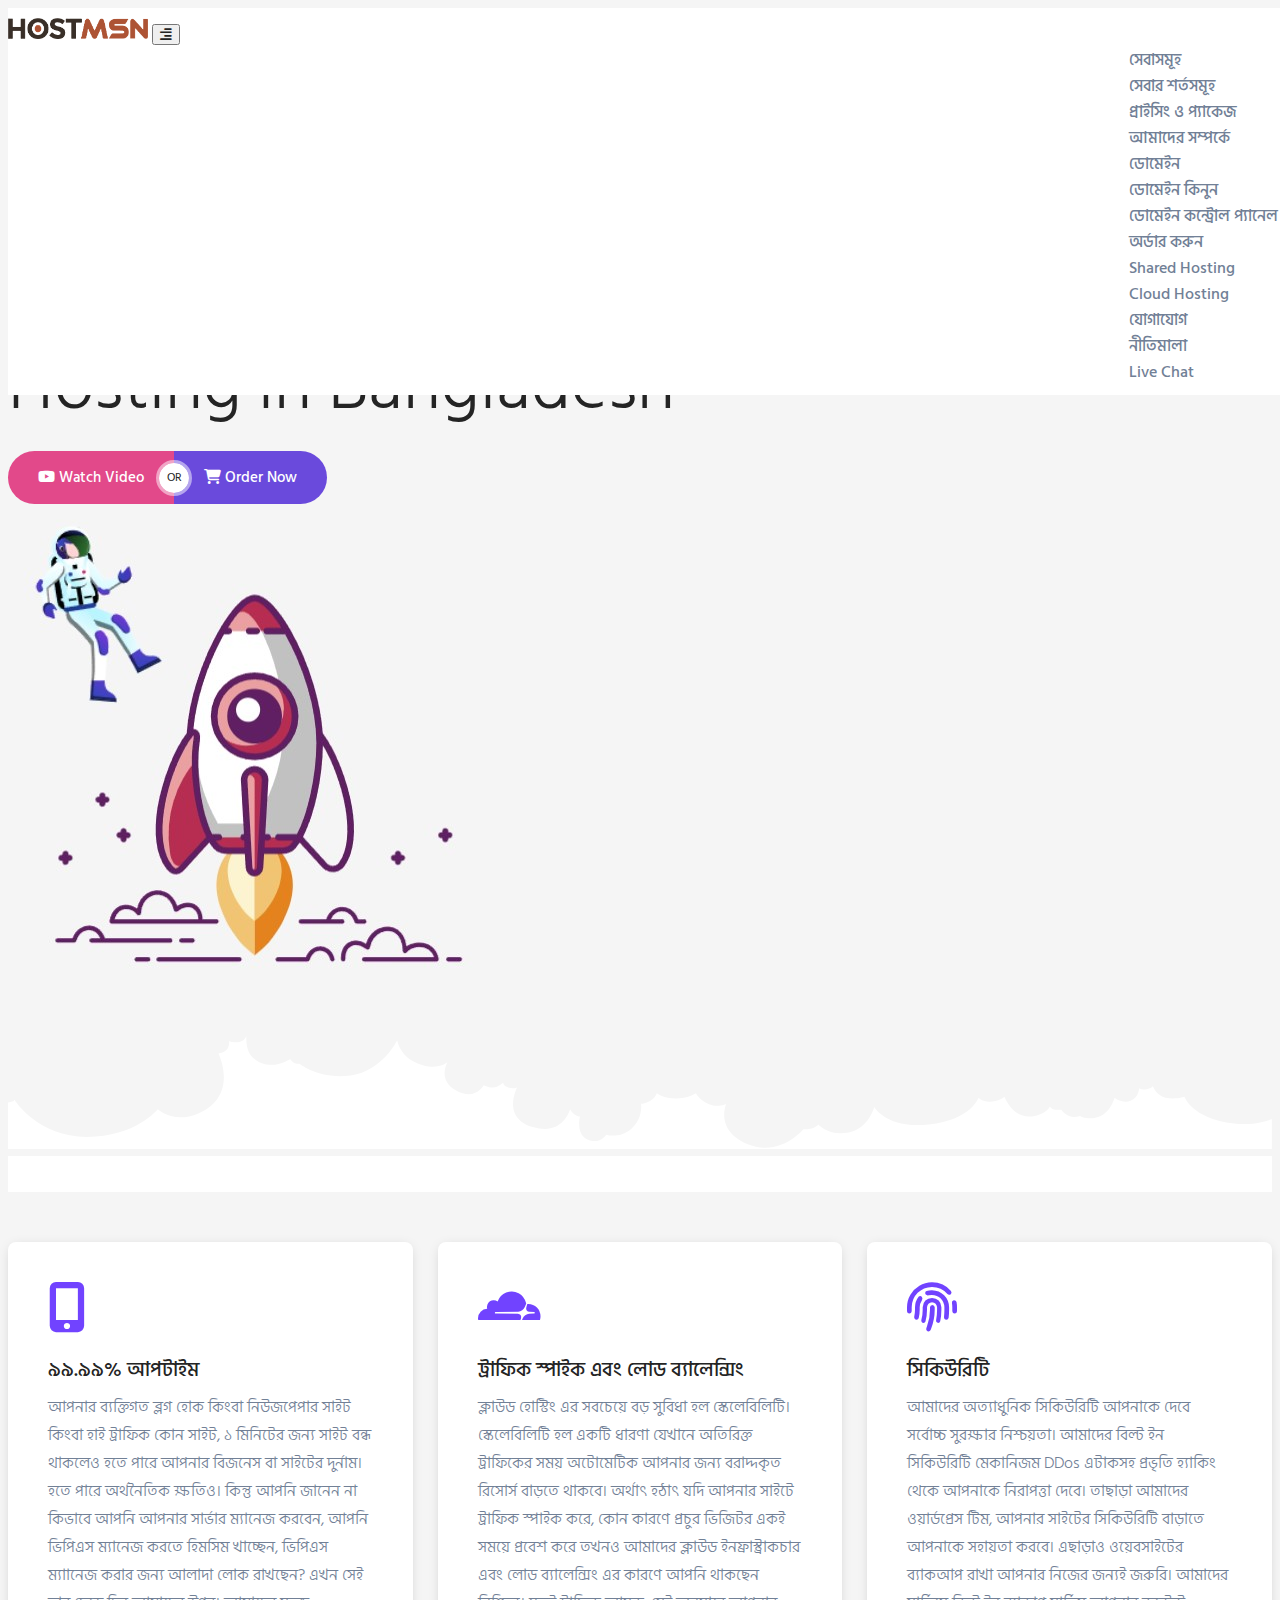
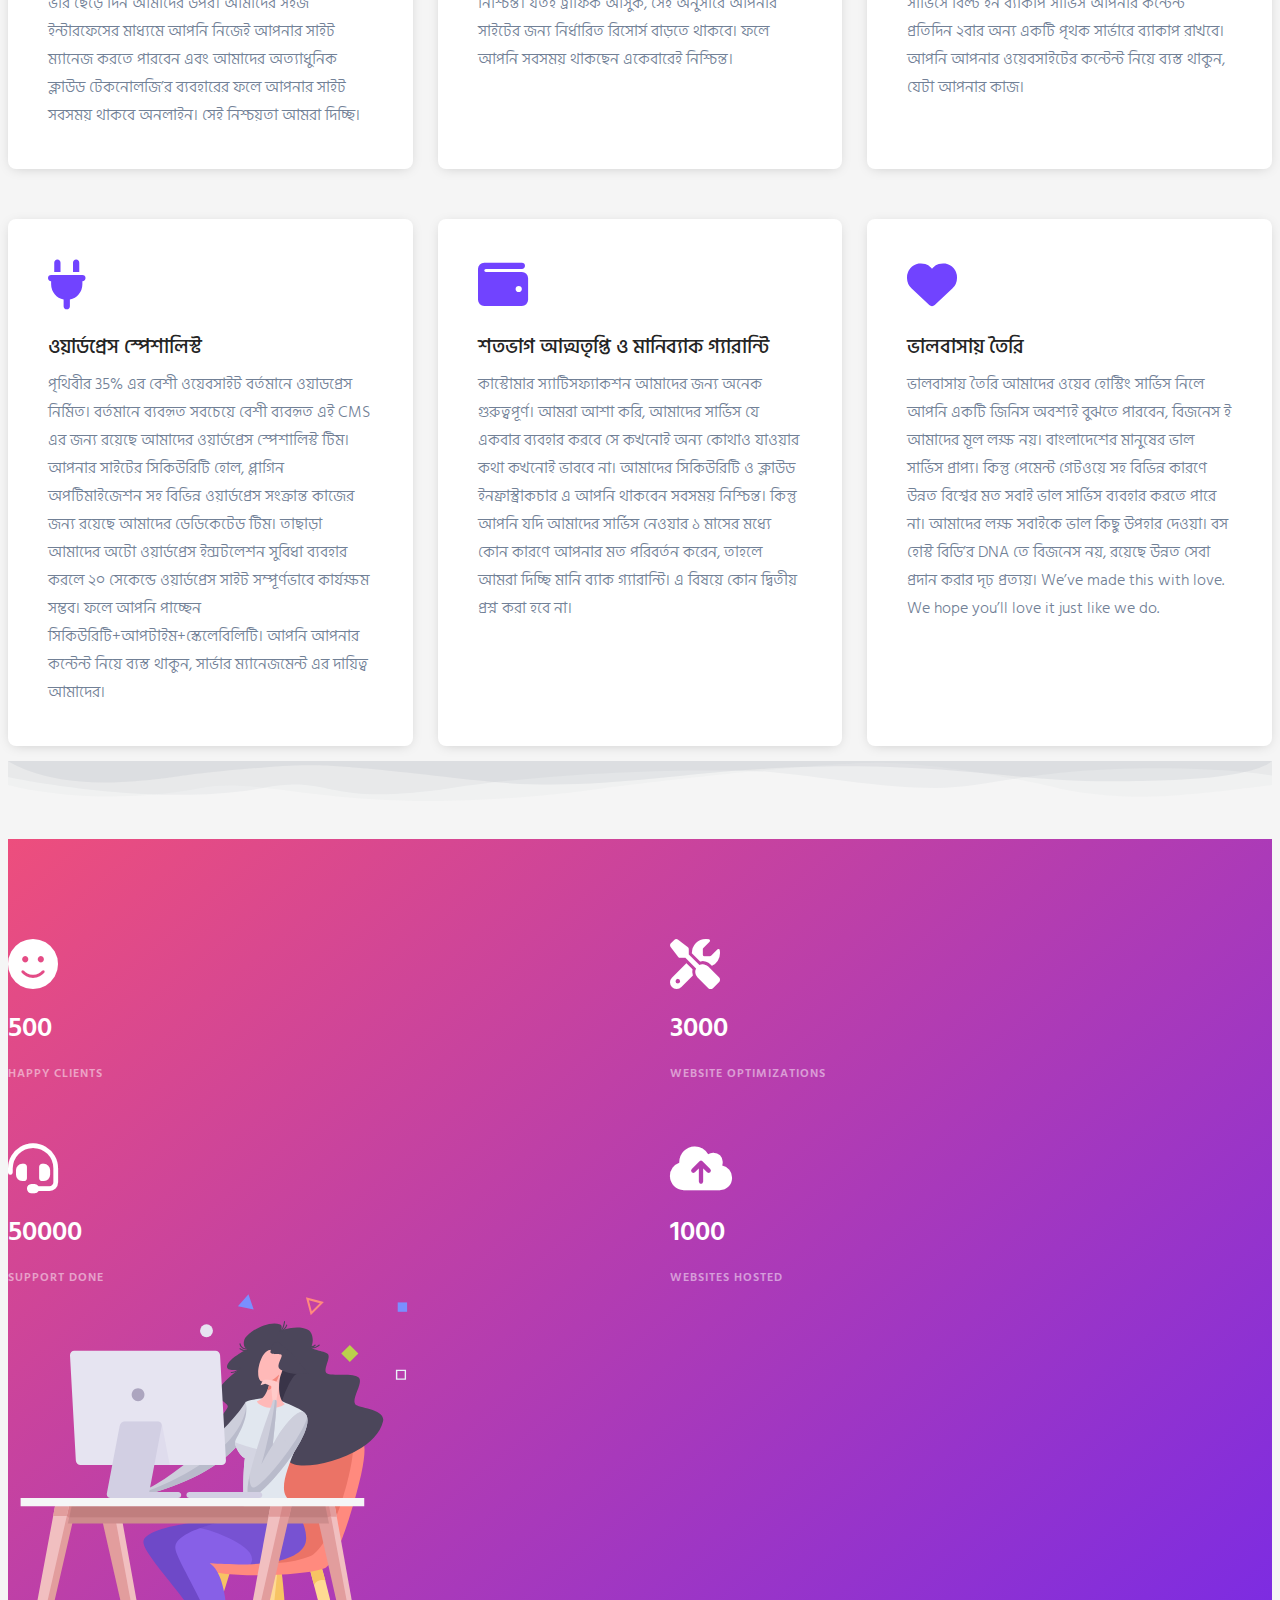
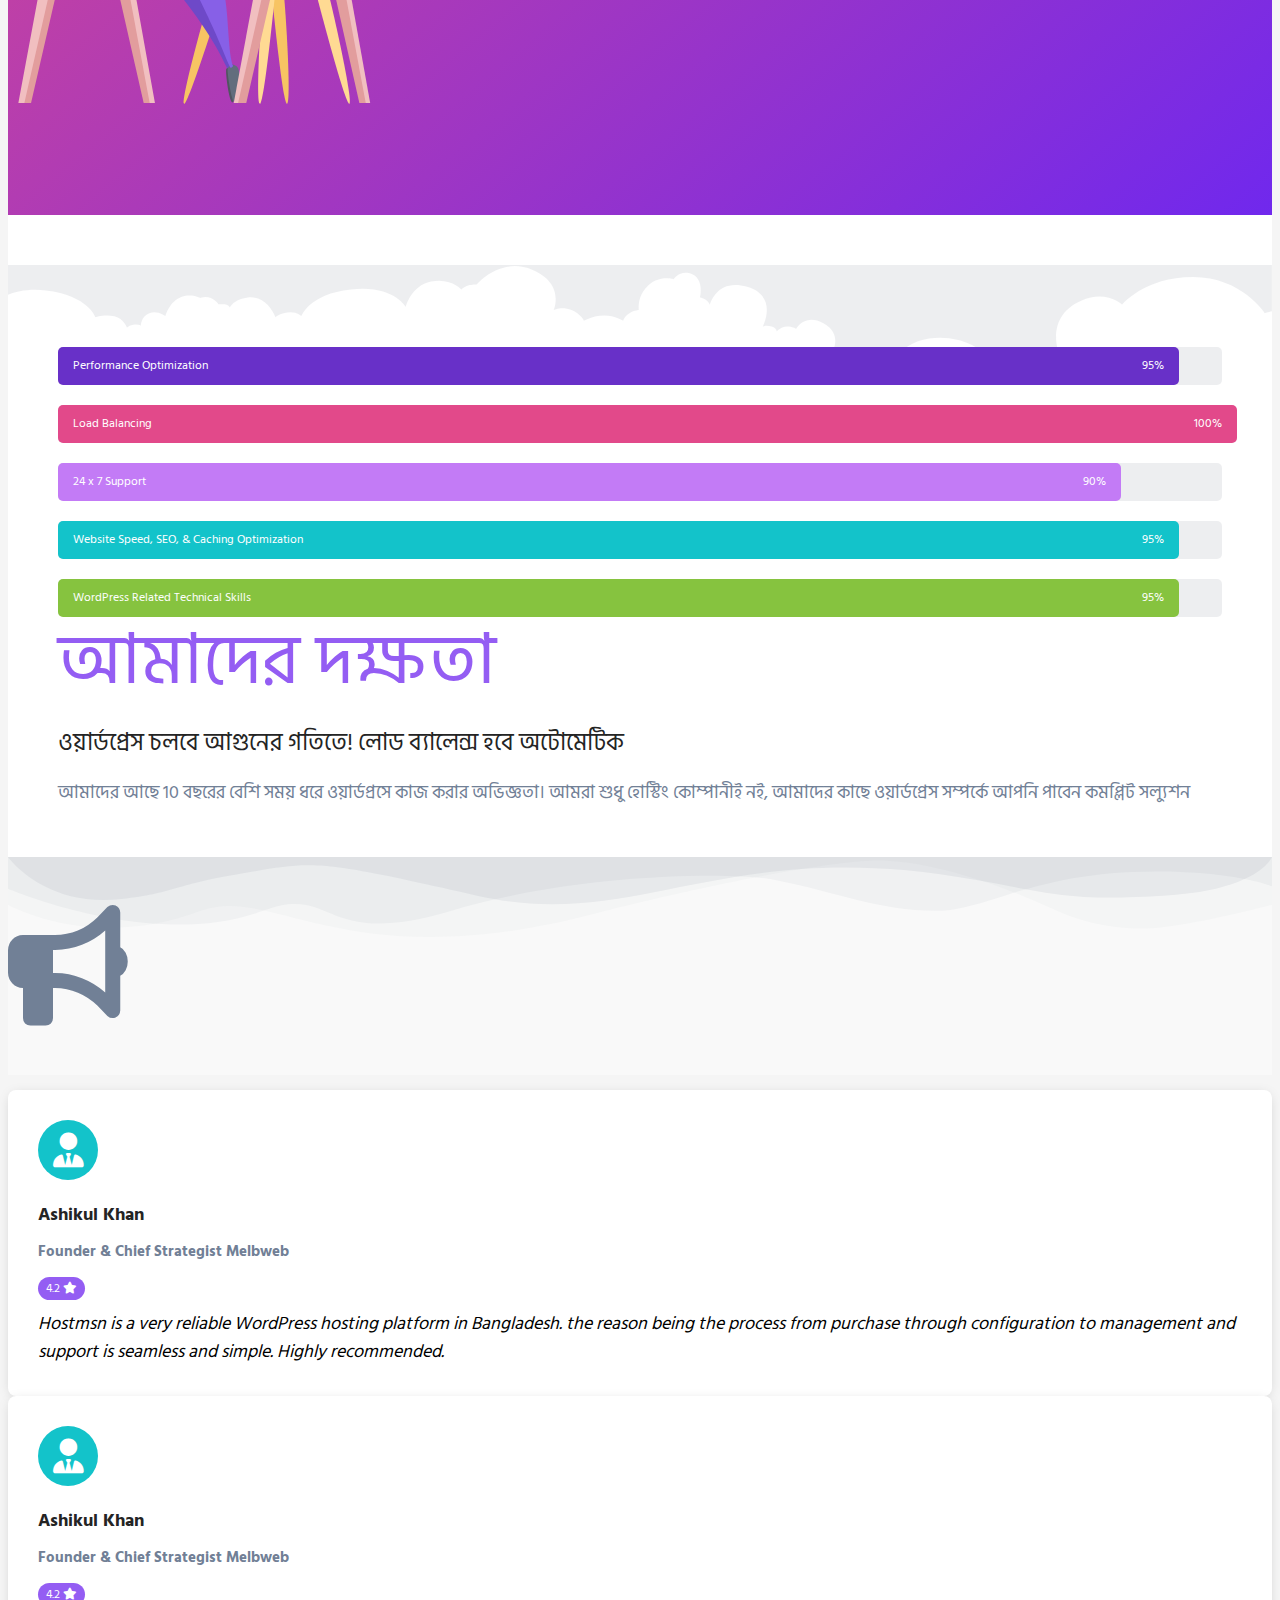
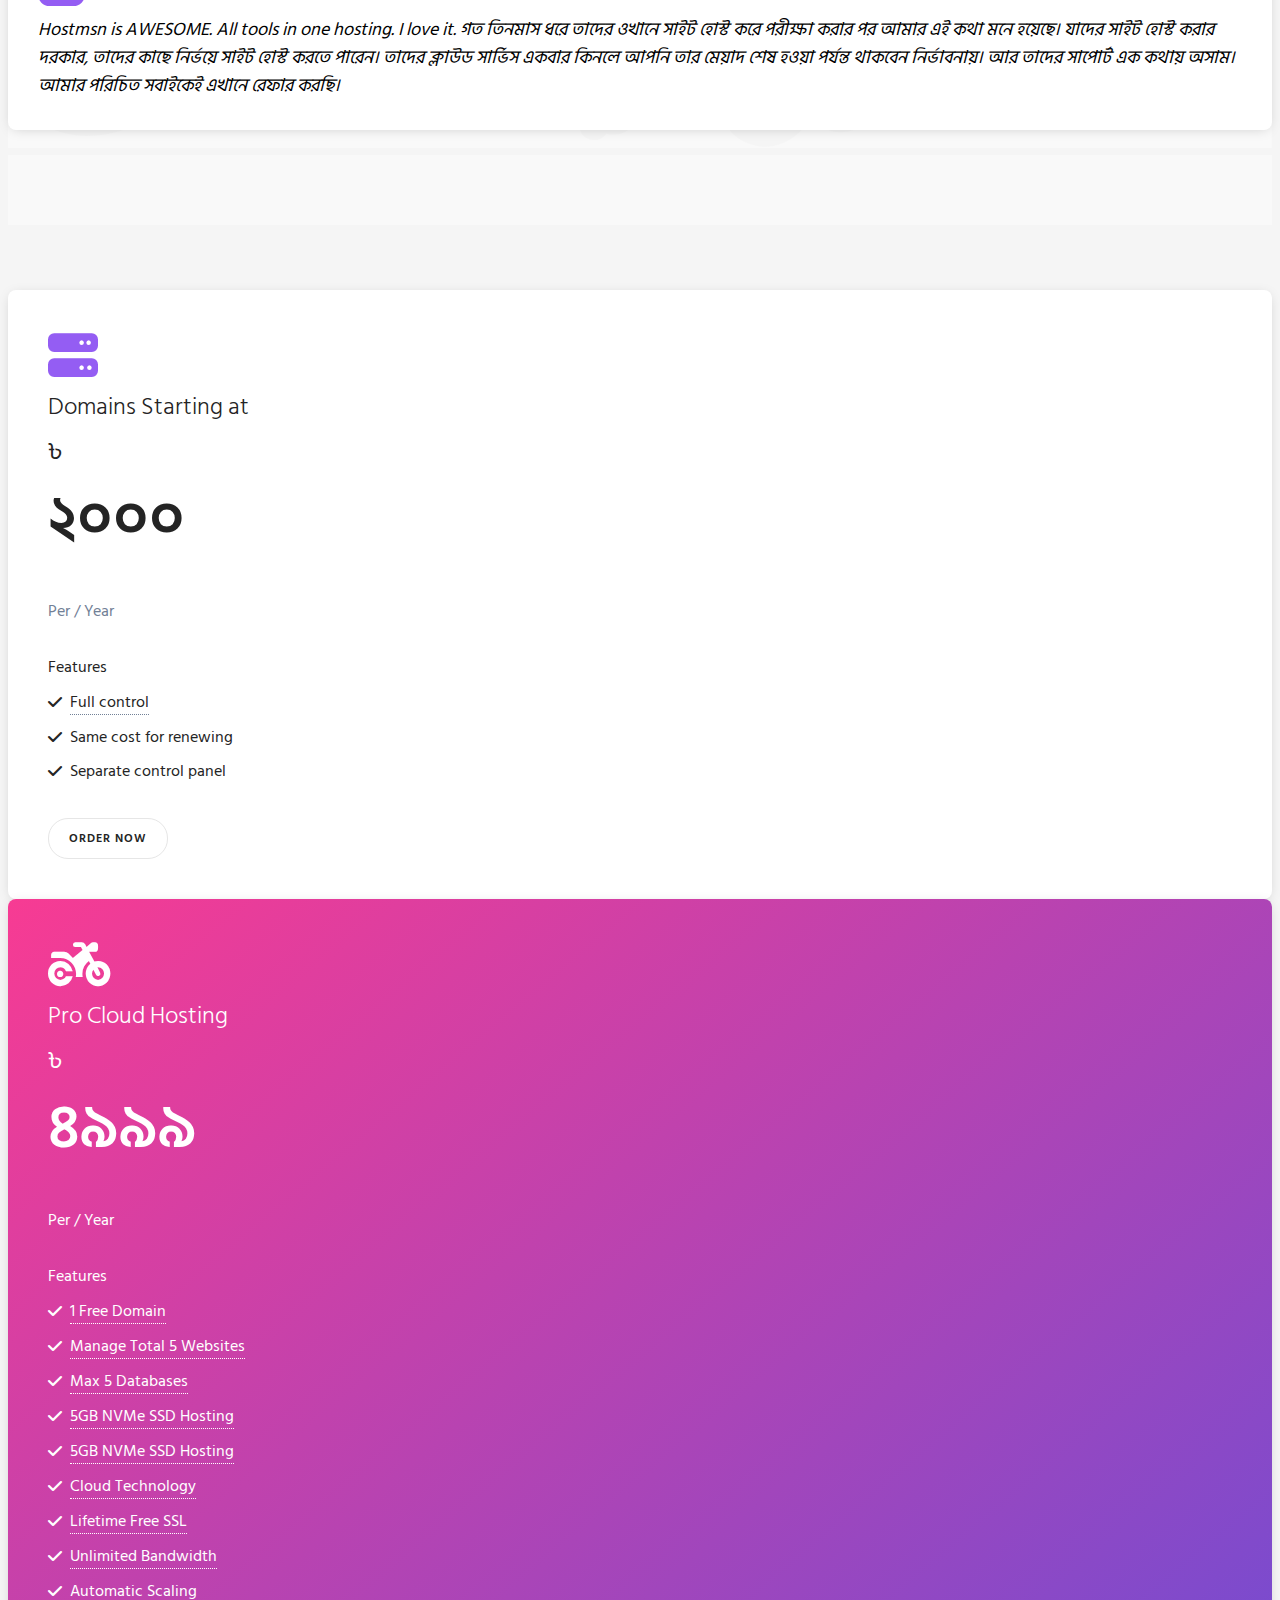
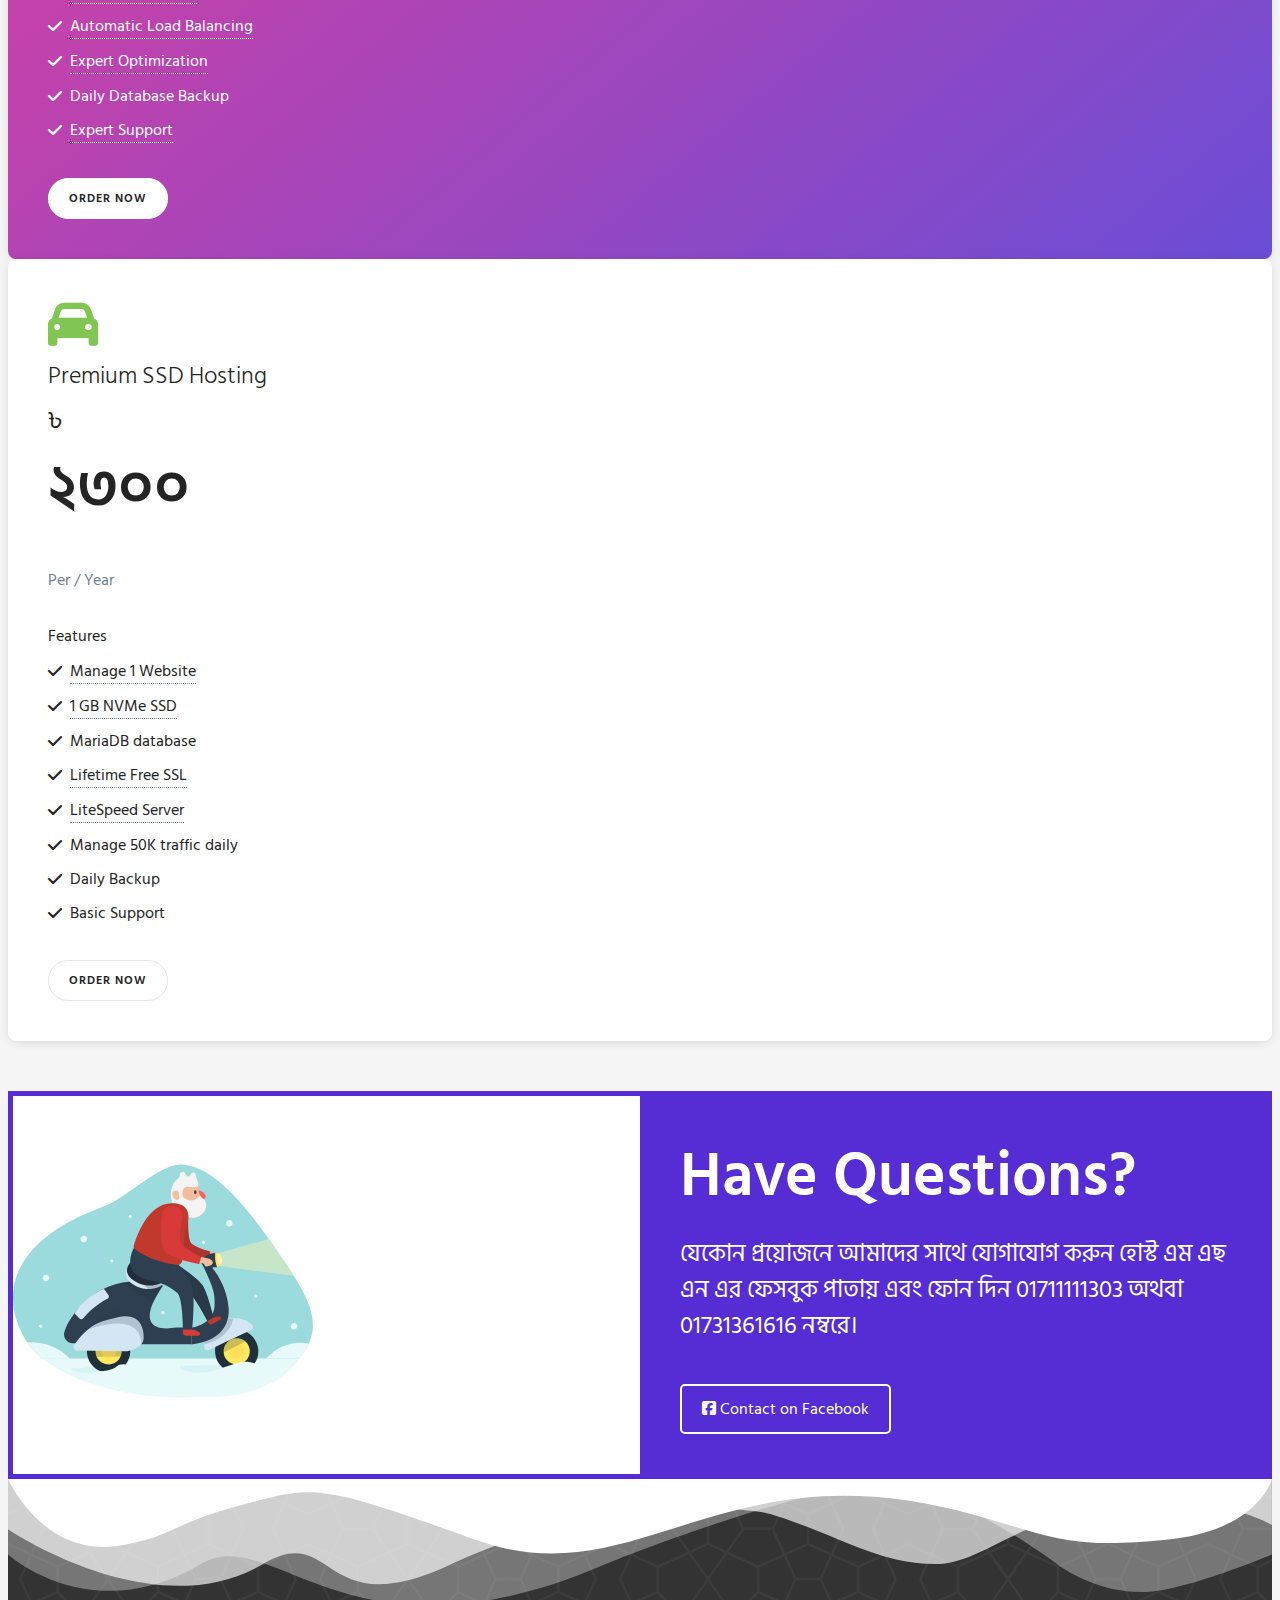
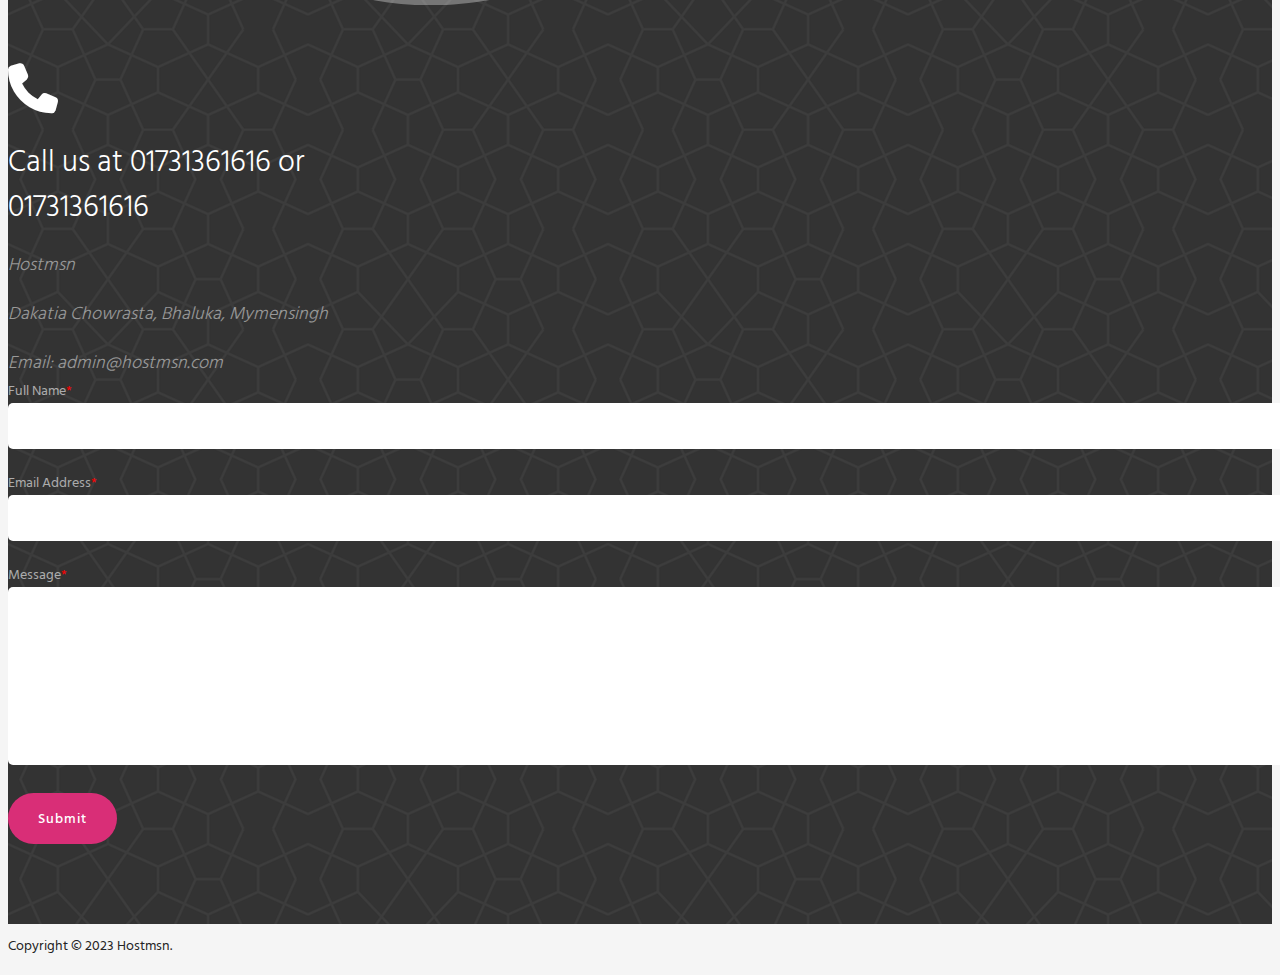
==== commit 43262be0: "responsive" ====
--- a/index.html
+++ b/index.html
@@ -26,6 +26,8 @@
         />
         <!-- Custom CSS File -->
         <link rel="stylesheet" href="assets/css/style.css" />
+        <!-- Responsive CSS File -->
+        <link rel="stylesheet" href="assets/css/responsive.css" />
         <!--==================================================================-->
 
         <title>Hstmsn</title>
@@ -46,7 +48,9 @@
                     aria-expanded="false"
                     aria-label="Toggle navigation"
                 >
-                    <span class="navbar-toggler-icon"></span>
+                    <span class="navbar-toggler-icon"
+                        ><i class="fa-solid fa-align-right"></i
+                    ></span>
                 </button>
                 <div
                     class="collapse navbar-collapse"
@@ -157,9 +161,10 @@
         <section id="banner">
             <div class="container">
                 <div class="row align-items-center">
-                    <div class="col-6">
+                    <div class="col-md-6">
                         <h1>
-                            <span>#1 Managed</span> WordPress<br />
+                            <span>#1 Managed</span><br />
+                            WordPress<br />
                             Hosting in Bangladesh
                         </h1>
                         <div class="banner_btn">
@@ -173,7 +178,7 @@
                             >
                         </div>
                     </div>
-                    <div class="col-6 text-end">
+                    <div class="col-6 text-end d-none d-md-block">
                         <img src="assets/images/banner img.jpg" alt="" />
                     </div>
                 </div>
@@ -320,7 +325,7 @@
         <section id="reviews">
             <div class="container">
                 <div class="row align-items-center">
-                    <div class="col-6">
+                    <div class="col-md-6">
                         <div class="reviews_container text-center">
                             <div class="reviews_item">
                                 <i class="fa-solid fa-face-smile"></i>
@@ -344,7 +349,7 @@
                             </div>
                         </div>
                     </div>
-                    <div class="col-6 text-center">
+                    <div class="col-6 text-center d-none d-md-block">
                         <img src="assets/images/team-3.svg" alt="" />
                     </div>
                 </div>
@@ -366,8 +371,8 @@
                             d="M0 0v6.7c1.9-.8 4.7-1.4 8.5-1 9.5 1.1 11.1 6 11.1 6s2.1-.7 4.3-.2c2.1.5 2.8 2.6 2.8 2.6s.2-.5 1.4-.7c1.2-.2 1.7.2 1.7.2s0-2.1 1.9-2.8c1.9-.7 3.6.7 3.6.7s.7-2.9 3.1-4.1 4.7 0 4.7 0 1.2-.5 2.4 0 1.7 1.4 1.7 1.4h1.4c.7 0 1.2.7 1.2.7s.8-1.8 4-2.2c3.5-.4 5.3 2.4 6.2 4.4.4-.4 1-.7 1.8-.9 2.8-.7 4 .7 4 .7s1.7-5 11.1-6c9.5-1.1 12.3 3.9 12.3 3.9s1.2-4.8 5.7-5.7c4.5-.9 6.8 1.8 6.8 1.8s.6-.6 1.5-.9c.9-.2 1.9-.2 1.9-.2s5.2-6.4 12.6-3.3c7.3 3.1 4.7 9 4.7 9s1.9-.9 4 0 2.8 2.4 2.8 2.4 1.9-1.2 4.5-1.2 4.3 1.2 4.3 1.2.2-1 1.4-1.7 2.1-.7 2.1-.7-.5-3.1 2.1-5.5 5.7-1.4 5.7-1.4 1.5-2.3 4.2-1.1c2.7 1.2 1.7 5.2 1.7 5.2s.3-.1 1.3.5c.5.4.8.8.9 1.1.5-1.4 2.4-5.8 8.4-4 7.1 2.1 3.5 8.9 3.5 8.9s.8-.4 2 0 1.1 1.1 1.1 1.1 1.1-1.1 2.3-1.1 2.1.5 2.1.5 1.9-3.6 6.2-1.2 1.9 6.4 1.9 6.4 2.6-2.4 7.4 0c3.4 1.7 3.9 4.9 3.9 4.9s3.3-6.9 10.4-7.9 11.5 2.6 11.5 2.6.8 0 1.2.2c.4.2.9.9.9.9s4.4-3.1 8.3.2c1.9 1.7 1.5 5 1.5 5s.3-1.1 1.6-1.4c1.3-.3 2.3.2 2.3.2s-.1-1.2.5-1.9 1.9-.9 1.9-.9-4.7-9.3 4.4-13.4c5.6-2.5 9.2.9 9.2.9s5-6.2 15.9-6.2 16.1 8.1 16.1 8.1.7-.2 1.6-.4V0H0z"
                         />
                     </svg>
-                    <div class="row experience-items">
-                        <div class="col-6">
+                    <div class="row experience-items g-5 g-md-0">
+                        <div class="col-md-6">
                             <div class="exp-container">
                                 <div class="exp-item one">
                                     <p>Performance Optimization</p>
@@ -389,7 +394,7 @@
                                 </div>
                             </div>
                         </div>
-                        <div class="col-6">
+                        <div class="col-md-6">
                             <div class="exp-text">
                                 <h2>আমাদের দক্ষতা</h2>
                                 <h6>
@@ -439,8 +444,8 @@
 
         <section id="founder">
             <div class="container">
-                <div class="row">
-                    <div class="col-6">
+                <div class="row g-4">
+                    <div class="col-md-6">
                         <div class="founder-intro">
                             <div class="founder-img">
                                 <i class="fa-solid fa-user-tie"></i>
@@ -459,7 +464,7 @@
                             </div>
                         </div>
                     </div>
-                    <div class="col-6">
+                    <div class="col-md-6">
                         <div class="founder-intro">
                             <div class="founder-img">
                                 <i class="fa-solid fa-user-tie"></i>
@@ -501,8 +506,8 @@
         <!-- Price Card Section Start -->
         <section id="price">
             <div class="container">
-                <div class="row">
-                    <div class="col-4">
+                <div class="row g-4">
+                    <div class="col-sm-6 col-lg-4">
                         <div class="price-item">
                             <i class="fa-solid fa-server"></i>
                             <h5>Domains Starting at</h5>
@@ -533,7 +538,7 @@
                             </div>
                         </div>
                     </div>
-                    <div class="col-4">
+                    <div class="col-sm-6 col-lg-4">
                         <div class="price-item item_center">
                             <i class="fa-solid fa-motorcycle"></i>
                             <h5>Pro Cloud Hosting</h5>
@@ -640,7 +645,7 @@
                             </div>
                         </div>
                     </div>
-                    <div class="col-4">
+                    <div class="col-sm-6 col-lg-4">
                         <div class="price-item">
                             <i class="fa-solid fa-car"></i>
                             <h5>Premium SSD Hosting</h5>
@@ -758,8 +763,8 @@
             </svg>
 
             <div class="container">
-                <div class="row">
-                    <div class="col-6">
+                <div class="row g-4">
+                    <div class="col-md-6">
                         <div class="contact_text">
                             <i class="fa-solid fa-phone"></i>
                             <h5>
@@ -771,7 +776,7 @@
                             <p>Email: admin@hostmsn.com</p>
                         </div>
                     </div>
-                    <div class="col-6">
+                    <div class="col-md-6">
                         <div class="contact_form">
                             <form>
                                 <div class="form_item">
--- a/assets/css/style.css
+++ b/assets/css/style.css
@@ -41,13 +41,6 @@
     --regular-font-color: #242424;
     --secondary-font-color: #718096;
 }
-
-/* button {
-    border: none;
-    outline: none;
-    cursor: pointer;
-    background: transparent;
-} */
 /* ||Common Css End|| */
 
 /* Nav bar Css Start */
@@ -64,6 +57,23 @@
 nav .navbar-brand img {
     width: 140px;
 }
+
+nav .navbar-toggler {
+    color: var(--regular-font-color);
+}
+.navbar-toggler-icon {
+    display: block;
+    width: fit-content;
+    height: fit-content;
+    vertical-align: auto;
+    background-position: initial;
+    background-size: auto;
+}
+.navbar-toggler:focus {
+    outline: 0 !important;
+    box-shadow: none;
+}
+
 nav ul {
     width: 100%;
     justify-content: flex-end;
@@ -755,3 +765,6 @@
     text-align: center;
     text-transform: uppercase;
 }
+#login a.login_btn:hover {
+    background: #af1457;
+}
--- a/assets/css/responsive.css
+++ b/assets/css/responsive.css
@@ -0,0 +1,333 @@
+@media (min-width: 992px) and (max-width: 1199.98px) {
+    /* Nav bar responsive */
+    nav .navbar-brand img {
+        width: 120px;
+    }
+    nav .nav-item {
+        padding: 0 5px;
+    }
+    nav .nav-item a {
+        font-size: 14px;
+    }
+    /* Banner responsive */
+    #banner {
+        padding-top: 100px;
+    }
+    #banner h1 {
+        font-size: 60px;
+        line-height: 70px;
+    }
+    #banner h1 span {
+        font-size: 50px;
+    }
+    /* Card responsive */
+    #cards .card-item {
+        padding: 20px;
+    }
+    #cards .card-item i {
+        font-size: 40px;
+    }
+    #cards .card-item h4 {
+        font-size: 18px;
+        padding-top: 20px;
+    }
+    #cards .card-item p {
+        font-size: 15px;
+        font-weight: 300;
+    }
+    /* Experience responsive */
+    #experience .experience-items {
+        margin-top: 0px;
+    }
+    #experience .exp-container,
+    #experience .exp-text {
+        padding: 0 20px;
+    }
+    #experience h2 {
+        font-size: 60px;
+        line-height: 70px;
+    }
+    #experience h6 {
+        font-size: 22px;
+        line-height: 30px;
+    }
+    /* Price Card responsive */
+    #price .price-item {
+        padding: 30px;
+    }
+    /* Questions responsive */
+    #questions .qst_item h4 {
+        font-size: 50px;
+        line-height: 70px;
+    }
+    #questions .qst_item p {
+        font-size: 20px;
+    }
+}
+@media (min-width: 768px) and (max-width: 991.98px) {
+    /* Banner responsive */
+    #banner {
+        padding-top: 90px;
+    }
+    #banner h1 {
+        font-size: 50px;
+        line-height: 70px;
+    }
+    #banner h1 span {
+        font-size: 40px;
+    }
+    #banner img {
+        height: 300px;
+    }
+    #banner .banner_btn a {
+        padding: 10px 25px;
+        font-size: 13px;
+    }
+    #banner .banner_btn a.video_btn::before {
+        font-size: 11px;
+        width: 24px;
+        height: 24px;
+        line-height: 24px;
+        right: -12px;
+    }
+    /* Cards responsive */
+    #cards .cards-container {
+        grid-template-columns: repeat(2, 1fr);
+        gap: 25px;
+    }
+    /* Experience responsive */
+    #experience .experience-items {
+        margin-top: 0px;
+    }
+    #experience .exp-container,
+    #experience .exp-text {
+        padding: 0 15px;
+    }
+    #experience h2 {
+        font-size: 40px;
+        line-height: 50px;
+    }
+    #experience h6 {
+        font-size: 18px;
+        line-height: 26px;
+    }
+    #experience p {
+        font-size: 15px;
+        line-height: 22px;
+    }
+    /* Price Card responsive */
+    #price .price-item {
+        height: 100%;
+    }
+    /* Questions responsive */
+    #questions img {
+        width: 220px;
+    }
+    #questions .qst_item h4 {
+        font-size: 30px;
+        line-height: 60px;
+        padding-bottom: 12px;
+    }
+    #questions .qst_item p {
+        font-size: 18px;
+        line-height: 30px;
+    }
+}
+@media (min-width: 576px) and (max-width: 767.98px) {
+    /* Banner responsive */
+    #banner {
+        padding-top: 90px;
+    }
+    #banner h1 {
+        font-size: 50px;
+        text-align: center;
+        line-height: 70px;
+    }
+    #banner h1 span {
+        font-size: 40px;
+    }
+    #banner img {
+        height: 300px;
+    }
+    #banner .banner_btn {
+        justify-content: center;
+        padding: 20px 0;
+    }
+    #banner .banner_btn a {
+        padding: 10px 25px;
+        font-size: 13px;
+    }
+    #banner .banner_btn a.video_btn::before {
+        font-size: 11px;
+        width: 24px;
+        height: 24px;
+        line-height: 24px;
+        right: -12px;
+    }
+    /* Cards responsive */
+    #cards .cards-container {
+        grid-template-columns: repeat(2, 1fr);
+        gap: 25px;
+    }
+    #cards .card-item {
+        padding: 20px;
+    }
+    #cards .card-item i {
+        font-size: 40px;
+    }
+    #cards .card-item h4 {
+        font-size: 18px;
+        padding-top: 20px;
+    }
+    #cards .card-item p {
+        font-size: 15px;
+        font-weight: 300;
+    }
+    /* Experience responsive */
+    #experience .experience-items {
+        margin-top: 0px;
+    }
+    #experience .exp-container,
+    #experience .exp-text {
+        padding: 0 15px;
+    }
+    #experience h2 {
+        font-size: 40px;
+        line-height: 50px;
+    }
+    #experience h6 {
+        font-size: 18px;
+        line-height: 26px;
+    }
+    #experience p {
+        font-size: 15px;
+        line-height: 22px;
+    }
+    /* Price Card responsive */
+    #price .price-item {
+        height: 100%;
+        padding: 20px;
+    }
+    /* Questions responsive */
+    #questions .qst_container {
+        grid-template-columns: 1fr;
+    }
+    #questions .qst_item h4 {
+        font-size: 30px;
+        line-height: 60px;
+        padding-bottom: 12px;
+    }
+    #questions .qst_item p {
+        font-size: 18px;
+        line-height: 30px;
+    }
+}
+@media (max-width: 575.98px) {
+    /* Nav bar responsive */
+    nav {
+        padding: 0 15px;
+    }
+    nav .navbar-brand img {
+        width: 110px;
+    }
+    /* Banner responsive */
+    #banner {
+        padding-top: 90px;
+    }
+    #banner h1 {
+        font-size: 45px;
+        text-align: center;
+        line-height: 50px;
+    }
+    #banner h1 span {
+        font-size: 35px;
+    }
+    #banner .banner_btn {
+        justify-content: center;
+        padding: 20px 0;
+    }
+    #banner .banner_btn a {
+        padding: 10px 25px;
+        font-size: 13px;
+    }
+    #banner .banner_btn a.video_btn::before {
+        font-size: 11px;
+        width: 24px;
+        height: 24px;
+        line-height: 24px;
+        right: -12px;
+    }
+    /* Cards responsive */
+    #cards .cards-container {
+        grid-template-columns: 1fr;
+        gap: 20px;
+    }
+    #cards .card-item {
+        padding: 20px;
+    }
+    #cards .card-item i {
+        font-size: 40px;
+    }
+    #cards .card-item h4 {
+        font-size: 18px;
+        padding-top: 20px;
+    }
+    #cards .card-item p {
+        font-size: 15px;
+        font-weight: 300;
+    }
+    /* Reviews responsive */
+    #reviews {
+        padding: 50px 0;
+    }
+    /* Experience responsive */
+    #experience .experience-items {
+        margin-top: 0px;
+    }
+    #experience .exp-container,
+    #experience .exp-text {
+        padding: 0 10px;
+    }
+    #experience h2 {
+        font-size: 40px;
+        line-height: 50px;
+    }
+    #experience h6 {
+        font-size: 18px;
+        line-height: 26px;
+    }
+    #experience p {
+        font-size: 15px;
+        line-height: 22px;
+    }
+    /* Founder Intro responsive */
+    #announcement i {
+        margin-top: -20px;
+        font-size: 100px;
+    }
+    /* Questions responsive */
+    #questions {
+        padding-bottom: 20px;
+    }
+    #questions .qst_container {
+        grid-template-columns: 1fr;
+    }
+    #questions img {
+        width: 180px;
+    }
+    #questions .qst_container .qst_item {
+        padding: 20px;
+    }
+    #questions .qst_item h4 {
+        font-size: 30px;
+        line-height: 60px;
+        padding-bottom: 12px;
+    }
+    #questions .qst_item p {
+        font-size: 18px;
+        line-height: 30px;
+    }
+    #questions .qst_item .qst_btn a {
+        margin-top: 20px;
+    }
+}
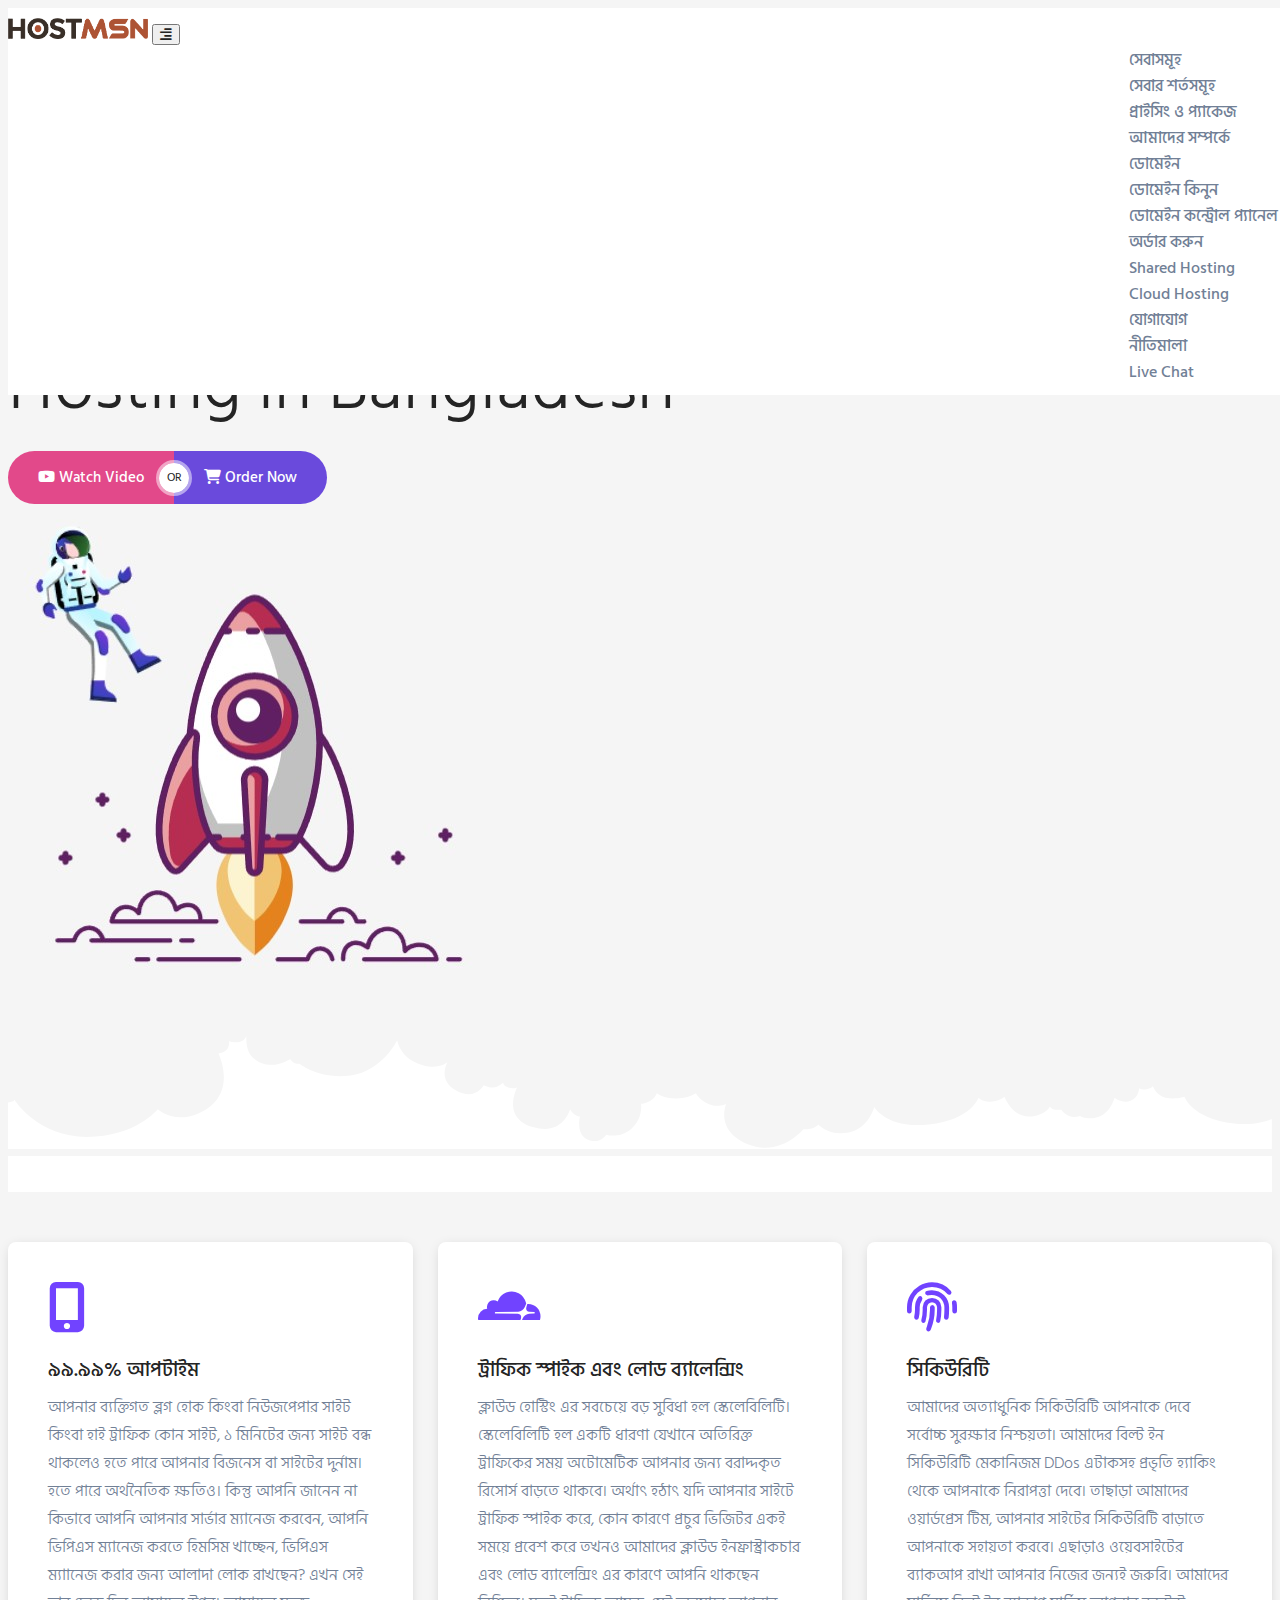
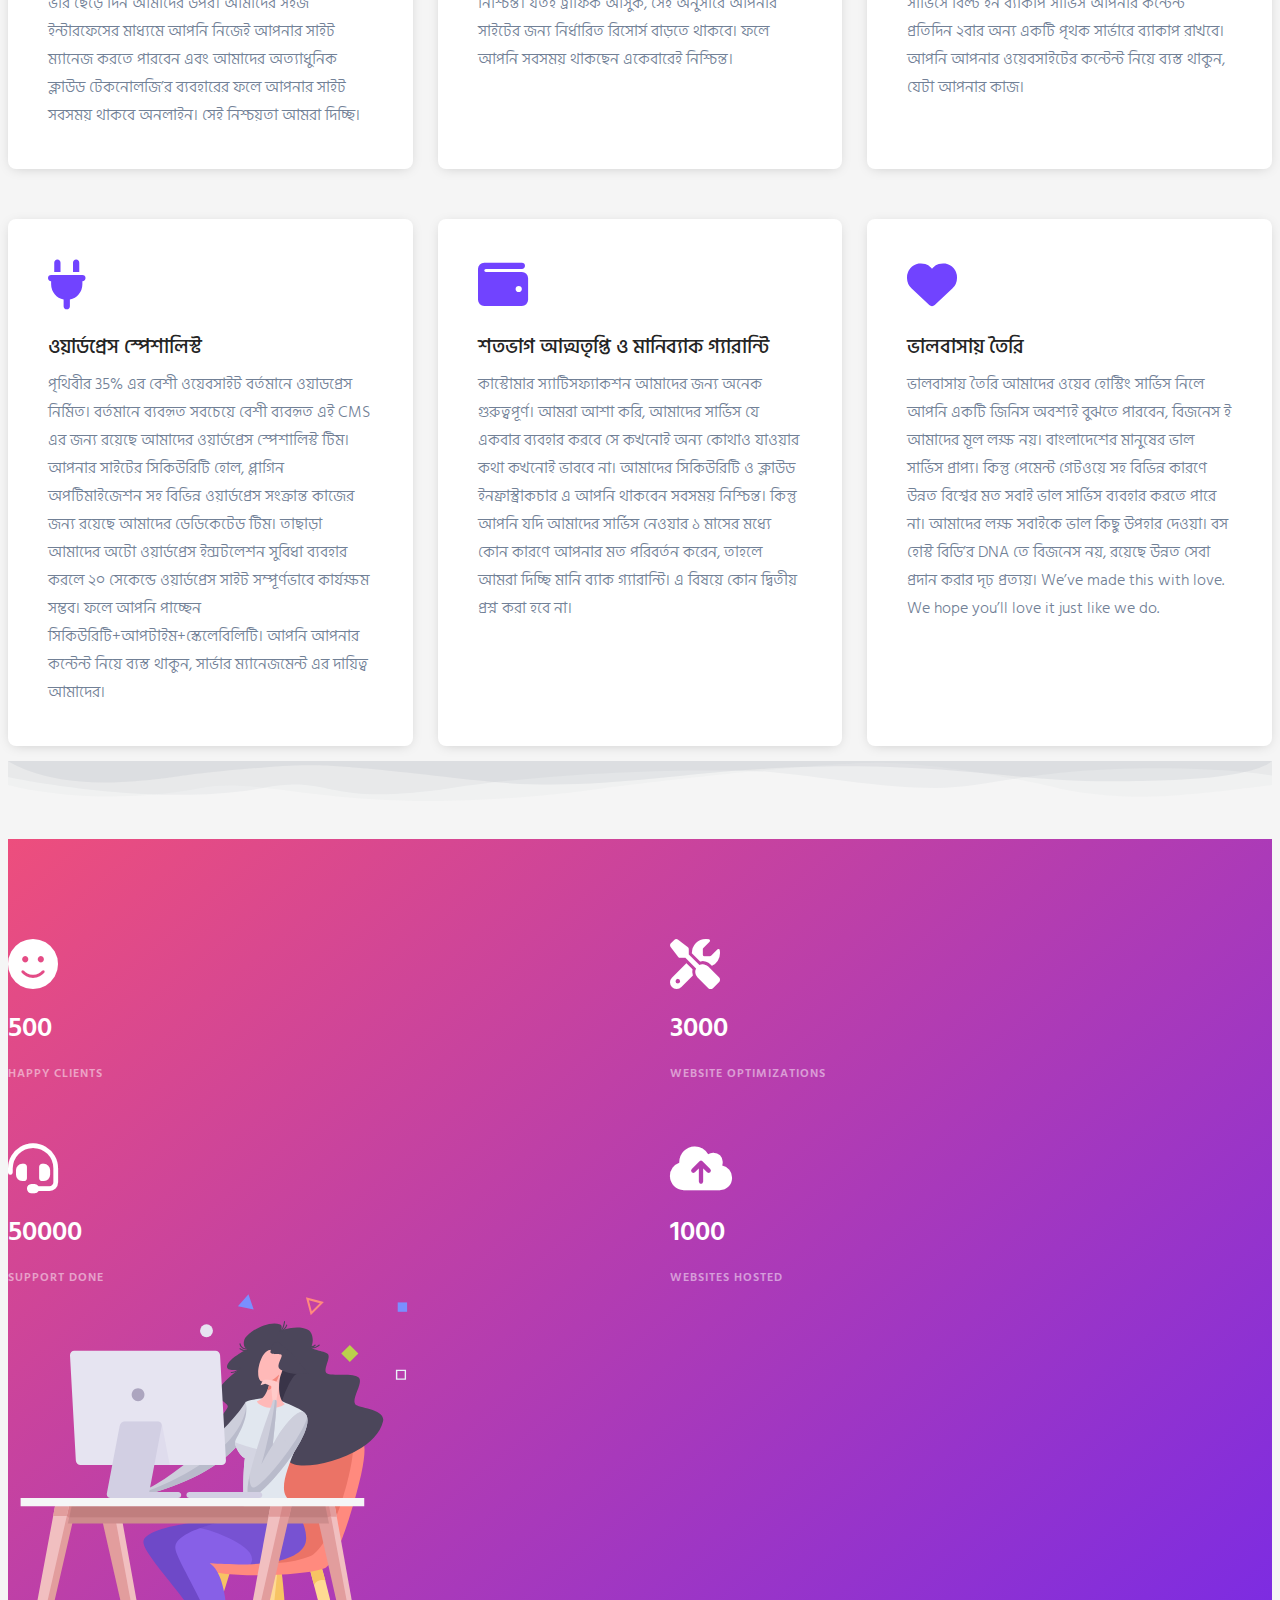
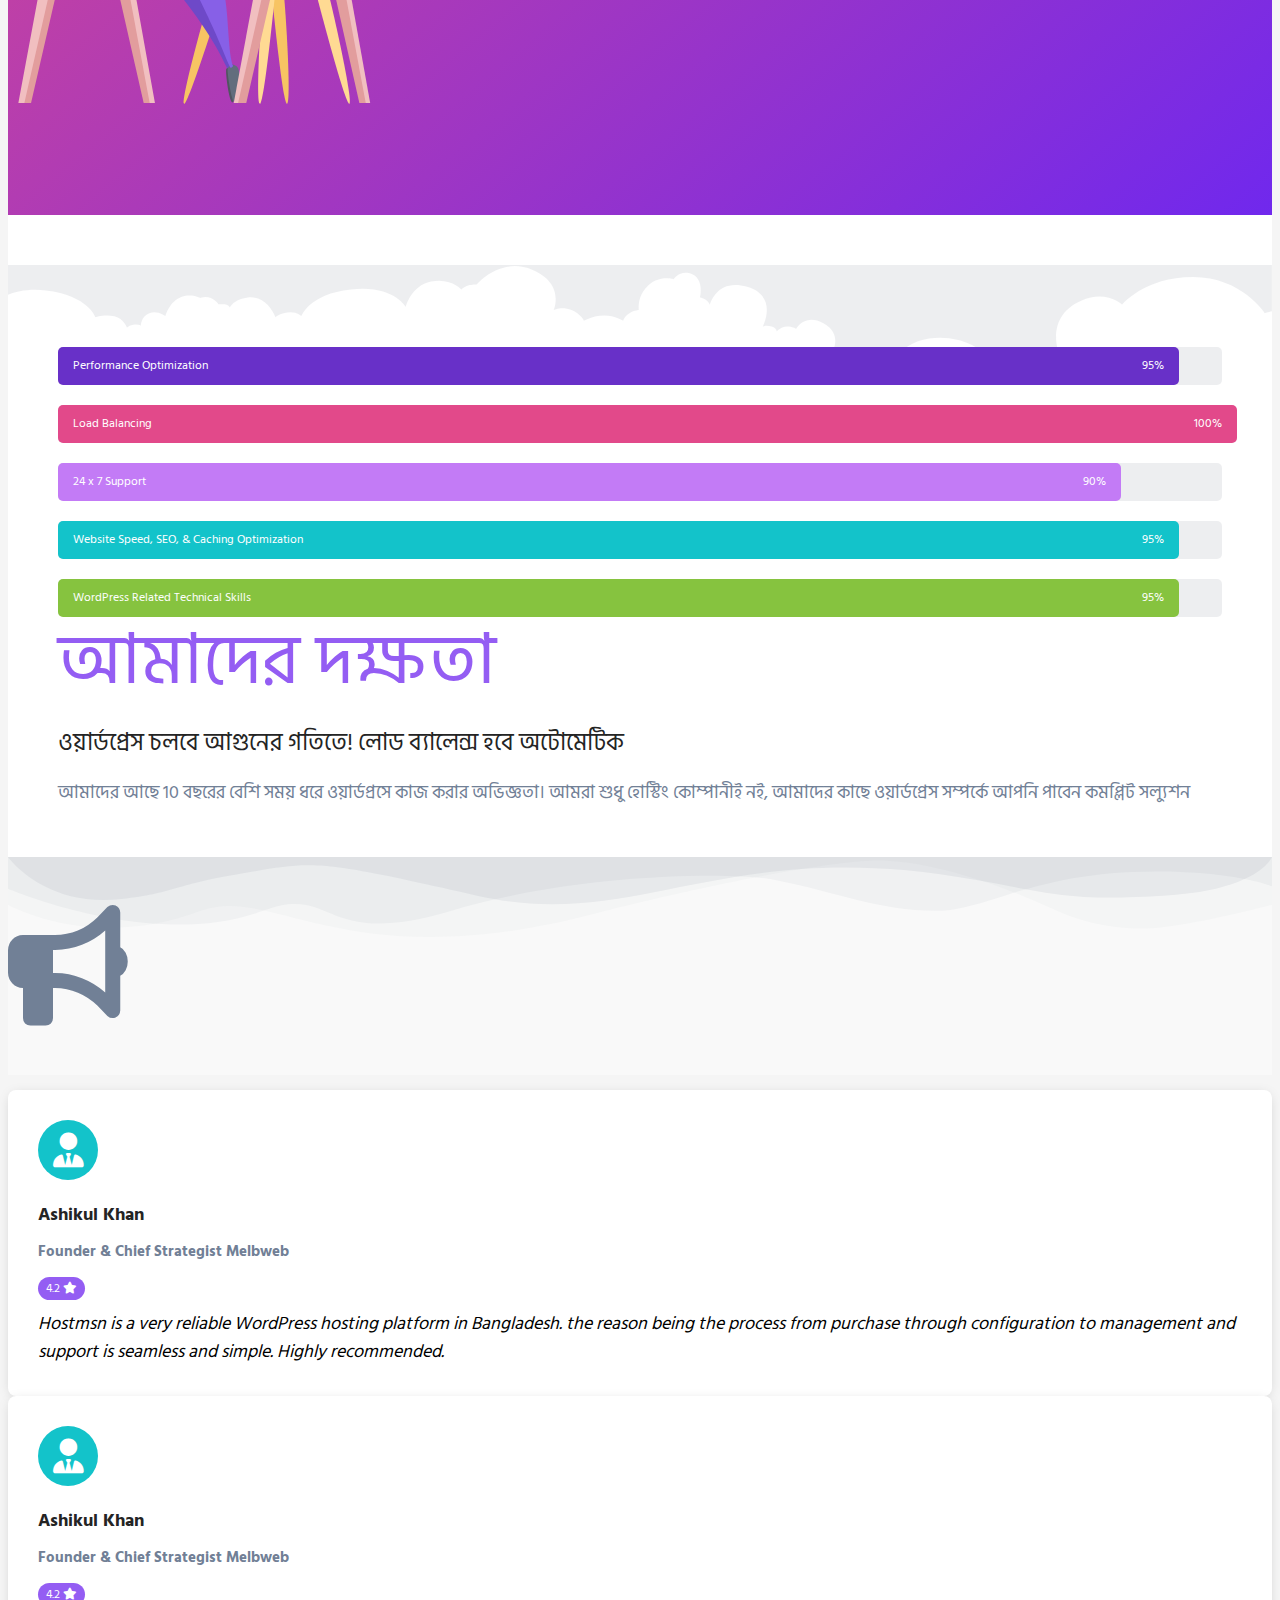
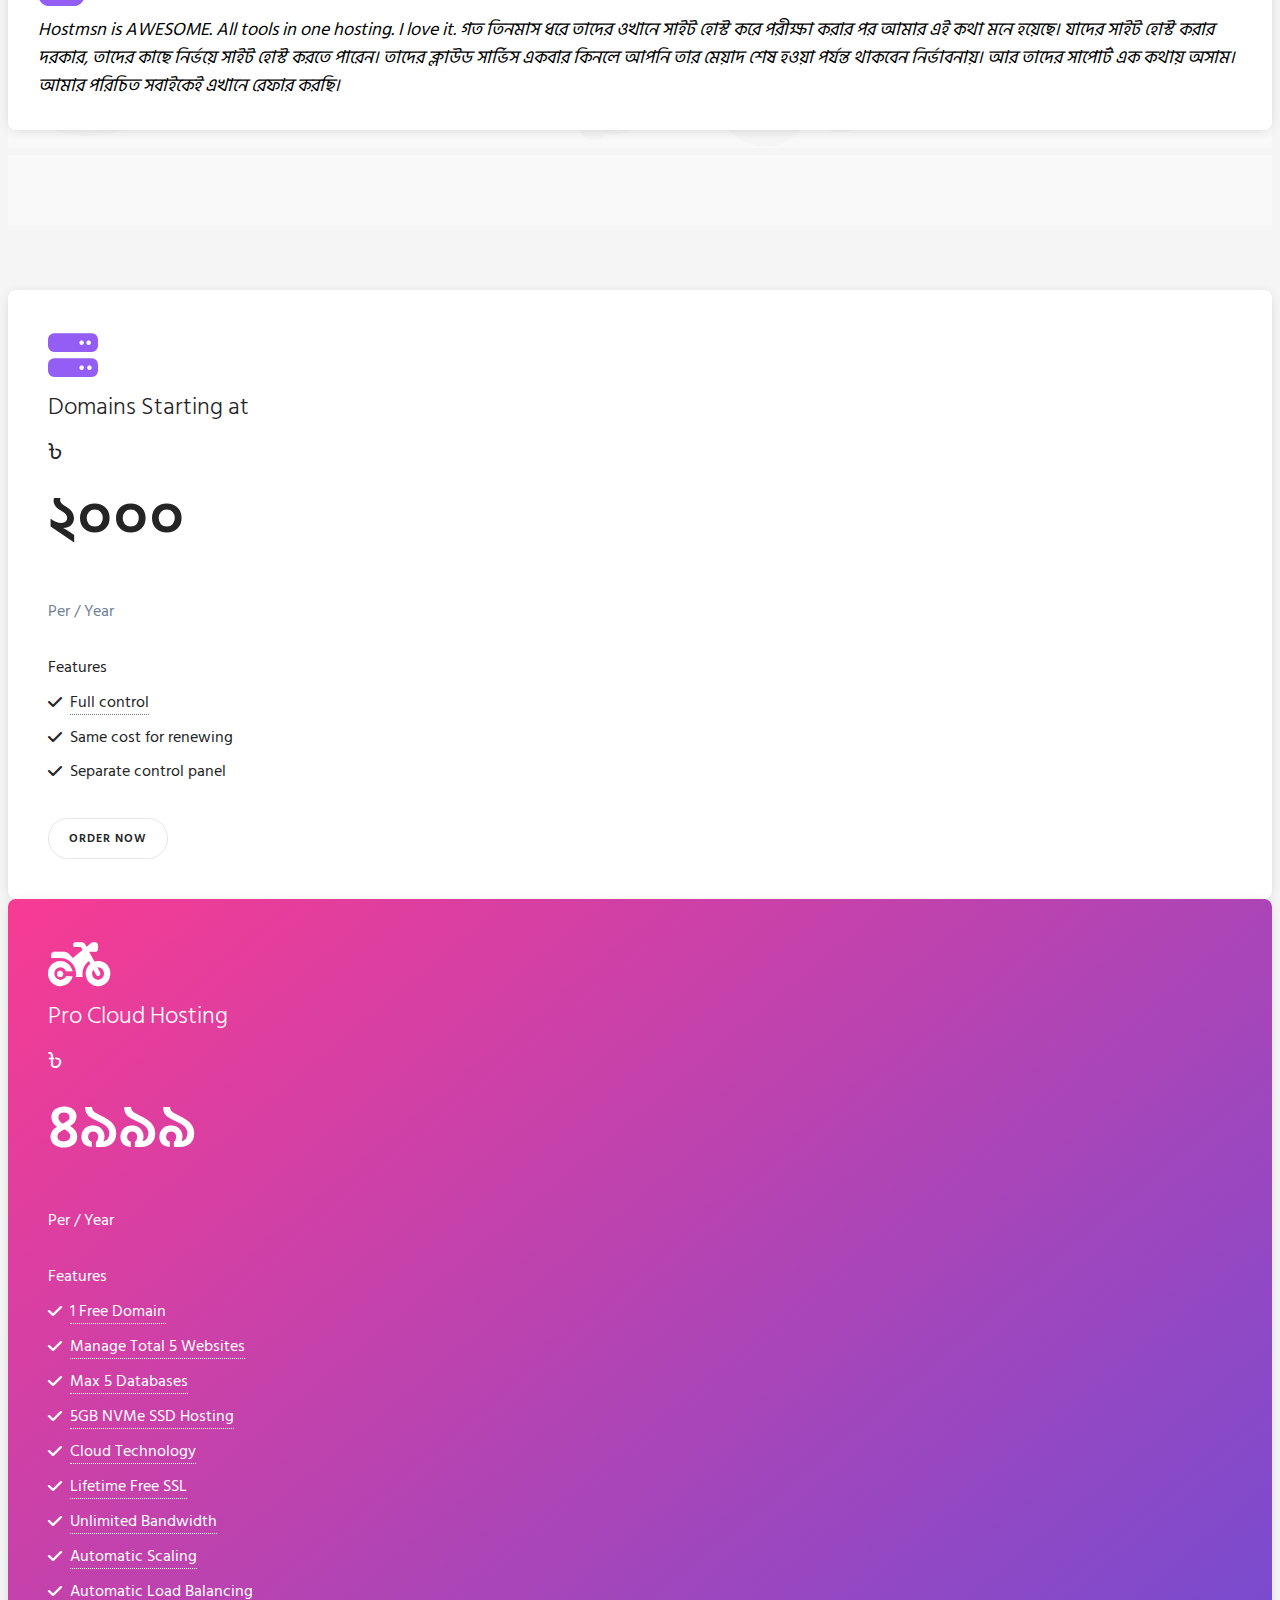
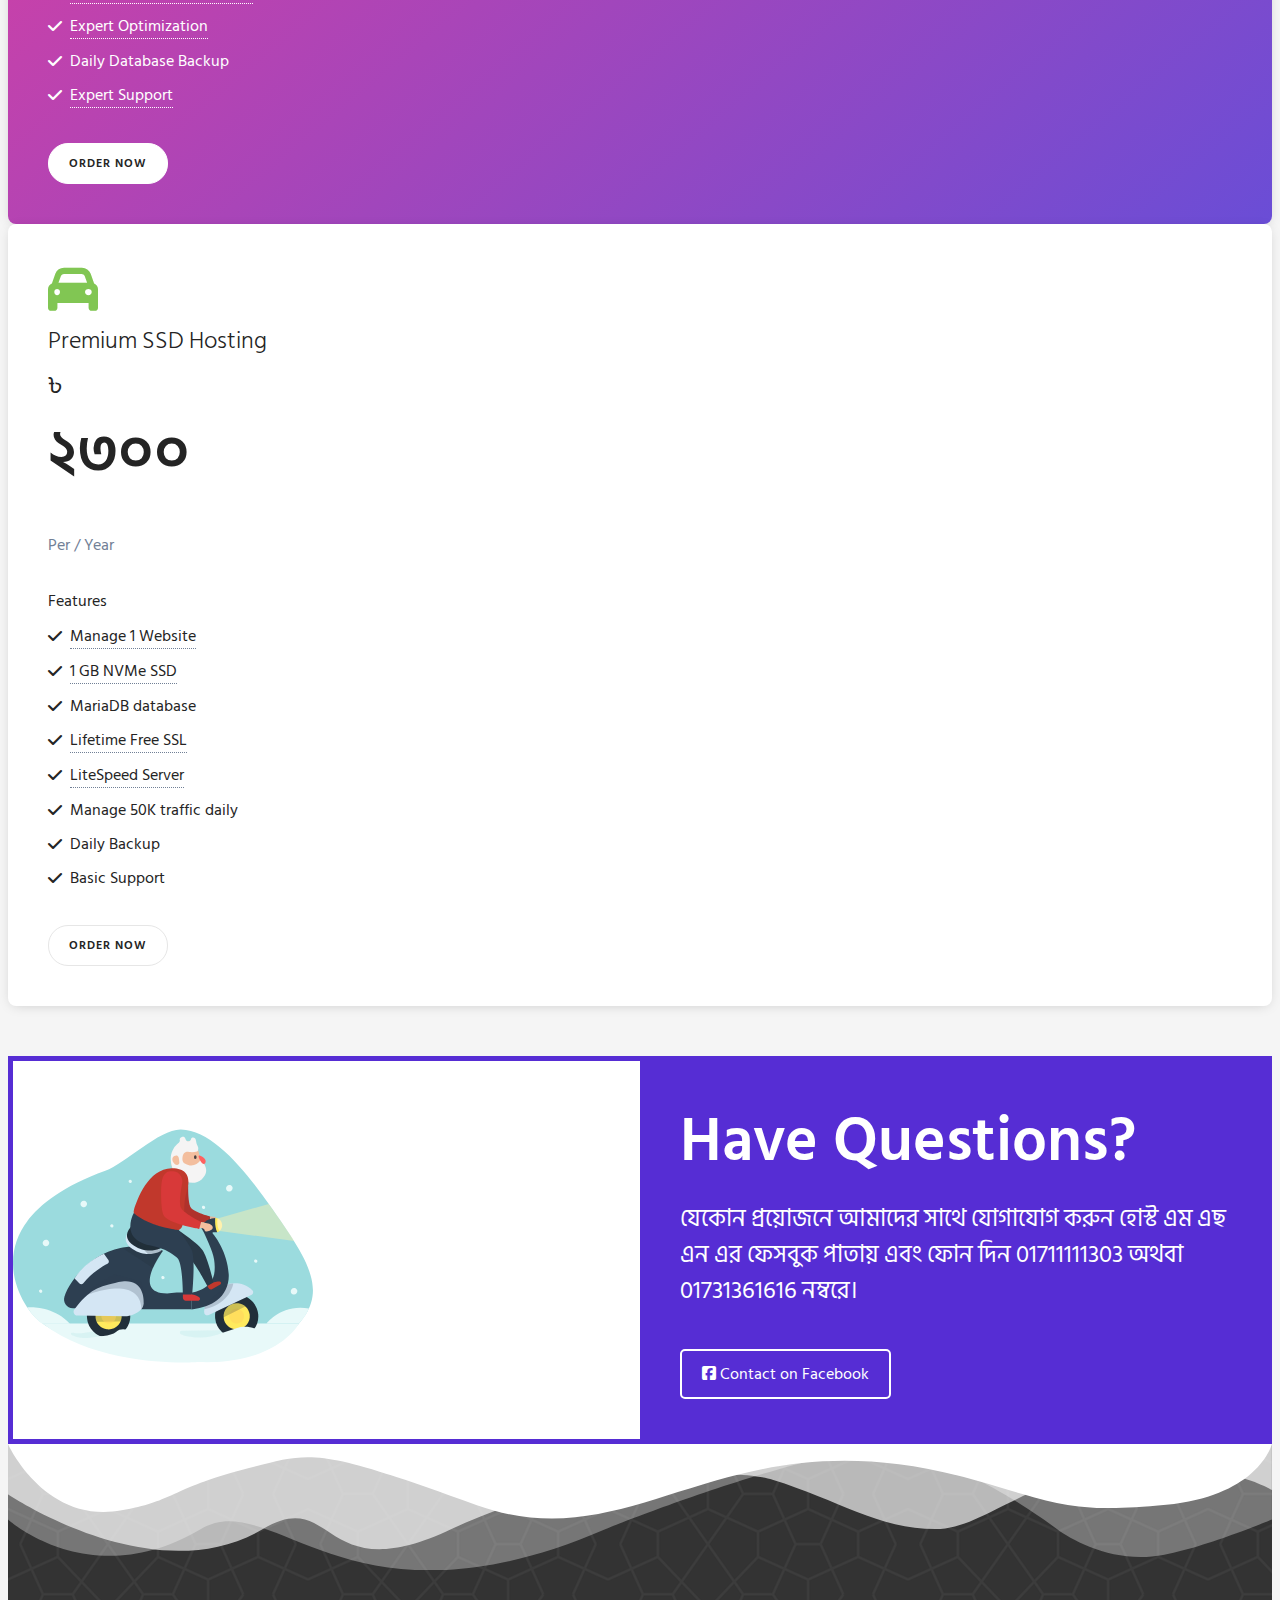
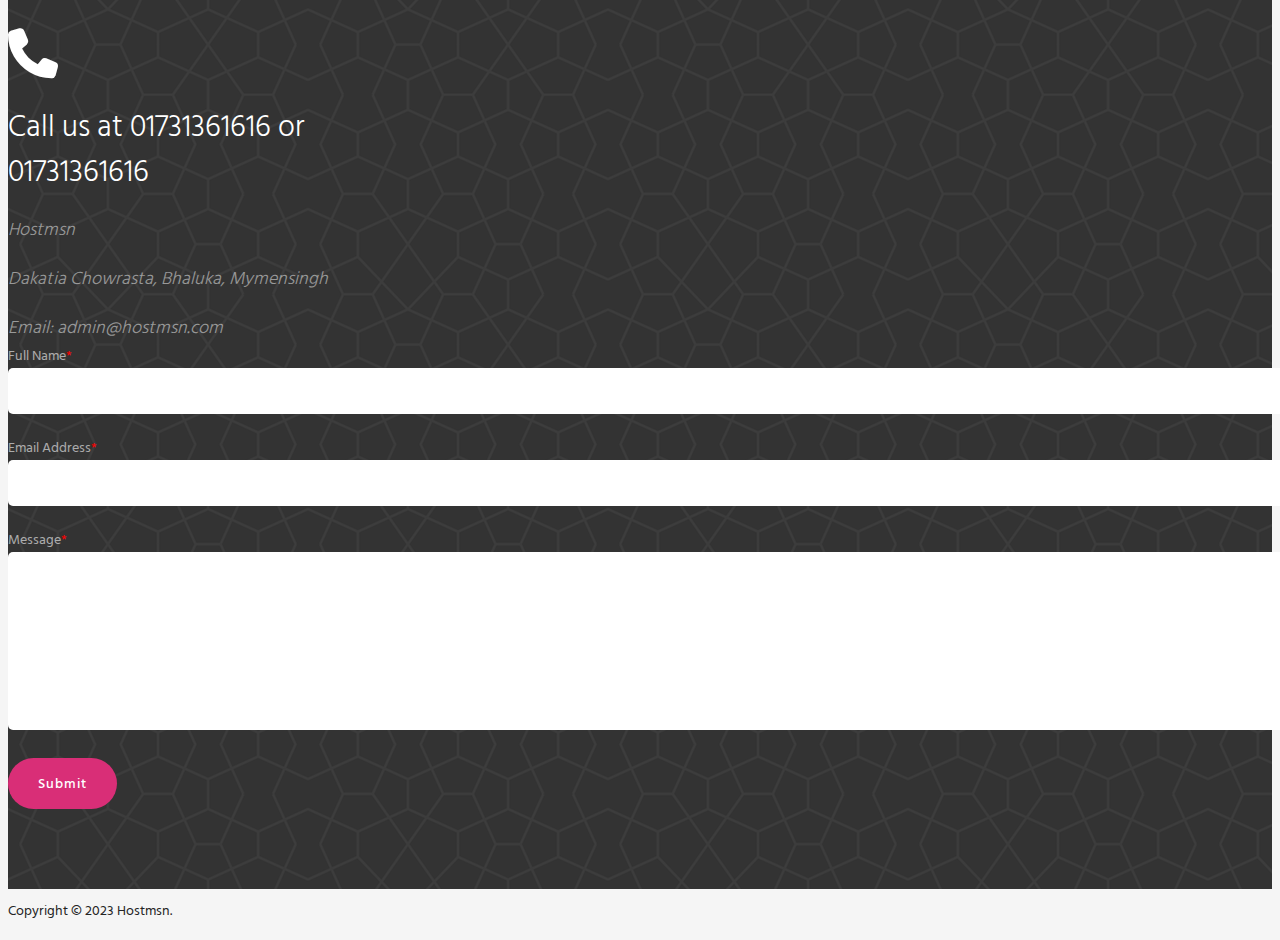
==== commit b27fe55e: "chenge" ====
--- a/index.html
+++ b/index.html
@@ -73,17 +73,21 @@
                                 aria-labelledby="navbarDropdown"
                             >
                                 <li>
-                                    <a class="dropdown-item" href="#"
+                                    <a class="dropdown-item" href="#cards"
                                         >সেবার শর্তসমূহ</a
                                     >
                                 </li>
                             </ul>
                         </li>
                         <li class="nav-item">
-                            <a class="nav-link" href="#">প্রাইসিং ও প্যাকেজ</a>
+                            <a class="nav-link" href="#price"
+                                >প্রাইসিং ও প্যাকেজ</a
+                            >
                         </li>
                         <li class="nav-item">
-                            <a class="nav-link" href="#">আমাদের সম্পর্কে</a>
+                            <a class="nav-link" href="about.html"
+                                >আমাদের সম্পর্কে</a
+                            >
                         </li>
 
                         <li class="nav-item dropdown">
@@ -102,12 +106,12 @@
                                 aria-labelledby="navbarDropdown"
                             >
                                 <li>
-                                    <a class="dropdown-item" href="#"
+                                    <a class="dropdown-item" href="login.html"
                                         >ডোমেইন কিনুন</a
                                     >
                                 </li>
                                 <li>
-                                    <a class="dropdown-item" href="#"
+                                    <a class="dropdown-item" href="login.html"
                                         >ডোমেইন কন্ট্রোল প্যানেল</a
                                     >
                                 </li>
@@ -130,12 +134,12 @@
                                 aria-labelledby="navbarDropdown"
                             >
                                 <li>
-                                    <a class="dropdown-item" href="#"
+                                    <a class="dropdown-item" href="login.html"
                                         >Shared Hosting</a
                                     >
                                 </li>
                                 <li>
-                                    <a class="dropdown-item" href="#"
+                                    <a class="dropdown-item" href="login.html"
                                         >Cloud Hosting</a
                                     >
                                 </li>
@@ -143,13 +147,13 @@
                         </li>
 
                         <li class="nav-item">
-                            <a class="nav-link" href="#">যোগাযোগ</a>
+                            <a class="nav-link" href="#contact">যোগাযোগ</a>
                         </li>
                         <li class="nav-item">
                             <a class="nav-link" href="privacy.html">নীতিমালা</a>
                         </li>
                         <li class="nav-item">
-                            <a class="nav-link" href="#">Live Chat</a>
+                            <a class="nav-link" href="login.html">Live Chat</a>
                         </li>
                     </ul>
                 </div>
@@ -168,11 +172,11 @@
                             Hosting in Bangladesh
                         </h1>
                         <div class="banner_btn">
-                            <a href="" class="video_btn"
+                            <a href="login.html" class="video_btn"
                                 ><i class="fa-brands fa-youtube"></i> Watch
                                 Video</a
                             >
-                            <a href="" class="order_btn"
+                            <a href="login.html" class="order_btn"
                                 ><i class="fa-solid fa-cart-shopping"></i> Order
                                 Now</a
                             >
@@ -371,8 +375,8 @@
                             d="M0 0v6.7c1.9-.8 4.7-1.4 8.5-1 9.5 1.1 11.1 6 11.1 6s2.1-.7 4.3-.2c2.1.5 2.8 2.6 2.8 2.6s.2-.5 1.4-.7c1.2-.2 1.7.2 1.7.2s0-2.1 1.9-2.8c1.9-.7 3.6.7 3.6.7s.7-2.9 3.1-4.1 4.7 0 4.7 0 1.2-.5 2.4 0 1.7 1.4 1.7 1.4h1.4c.7 0 1.2.7 1.2.7s.8-1.8 4-2.2c3.5-.4 5.3 2.4 6.2 4.4.4-.4 1-.7 1.8-.9 2.8-.7 4 .7 4 .7s1.7-5 11.1-6c9.5-1.1 12.3 3.9 12.3 3.9s1.2-4.8 5.7-5.7c4.5-.9 6.8 1.8 6.8 1.8s.6-.6 1.5-.9c.9-.2 1.9-.2 1.9-.2s5.2-6.4 12.6-3.3c7.3 3.1 4.7 9 4.7 9s1.9-.9 4 0 2.8 2.4 2.8 2.4 1.9-1.2 4.5-1.2 4.3 1.2 4.3 1.2.2-1 1.4-1.7 2.1-.7 2.1-.7-.5-3.1 2.1-5.5 5.7-1.4 5.7-1.4 1.5-2.3 4.2-1.1c2.7 1.2 1.7 5.2 1.7 5.2s.3-.1 1.3.5c.5.4.8.8.9 1.1.5-1.4 2.4-5.8 8.4-4 7.1 2.1 3.5 8.9 3.5 8.9s.8-.4 2 0 1.1 1.1 1.1 1.1 1.1-1.1 2.3-1.1 2.1.5 2.1.5 1.9-3.6 6.2-1.2 1.9 6.4 1.9 6.4 2.6-2.4 7.4 0c3.4 1.7 3.9 4.9 3.9 4.9s3.3-6.9 10.4-7.9 11.5 2.6 11.5 2.6.8 0 1.2.2c.4.2.9.9.9.9s4.4-3.1 8.3.2c1.9 1.7 1.5 5 1.5 5s.3-1.1 1.6-1.4c1.3-.3 2.3.2 2.3.2s-.1-1.2.5-1.9 1.9-.9 1.9-.9-4.7-9.3 4.4-13.4c5.6-2.5 9.2.9 9.2.9s5-6.2 15.9-6.2 16.1 8.1 16.1 8.1.7-.2 1.6-.4V0H0z"
                         />
                     </svg>
-                    <div class="row experience-items g-5 g-md-0">
-                        <div class="col-md-6">
+                    <div class="row experience-items">
+                        <div class="col-md-6 mb-4 mb-md-0">
                             <div class="exp-container">
                                 <div class="exp-item one">
                                     <p>Performance Optimization</p>
@@ -444,8 +448,8 @@
 
         <section id="founder">
             <div class="container">
-                <div class="row g-4">
-                    <div class="col-md-6">
+                <div class="row">
+                    <div class="col-md-6 mb-3 mb-md-0">
                         <div class="founder-intro">
                             <div class="founder-img">
                                 <i class="fa-solid fa-user-tie"></i>
@@ -506,8 +510,8 @@
         <!-- Price Card Section Start -->
         <section id="price">
             <div class="container">
-                <div class="row g-4">
-                    <div class="col-sm-6 col-lg-4">
+                <div class="row">
+                    <div class="col-sm-6 col-lg-4 mb-3 mb-lg-0">
                         <div class="price-item">
                             <i class="fa-solid fa-server"></i>
                             <h5>Domains Starting at</h5>
@@ -534,11 +538,11 @@
                                 <p>Separate control panel</p>
                             </div>
                             <div class="features_btn">
-                                <a href="">ORDER NOW</a>
-                            </div>
-                        </div>
-                    </div>
-                    <div class="col-sm-6 col-lg-4">
+                                <a href="login.html">ORDER NOW</a>
+                            </div>
+                        </div>
+                    </div>
+                    <div class="col-sm-6 col-lg-4 mb-3 mb-lg-0">
                         <div class="price-item item_center">
                             <i class="fa-solid fa-motorcycle"></i>
                             <h5>Pro Cloud Hosting</h5>
@@ -549,78 +553,78 @@
                             <h6>Per / Year</h6>
                             <p>Features</p>
                             <div
+                                title="For 1st year only"
+                                class="features add_title"
+                            >
+                                <i class="fa-solid fa-check"></i>
+                                <p>1 Free Domain</p>
+                            </div>
+
+                            <div
+                                title="With 4 Add-on"
+                                class="features add_title"
+                            >
+                                <i class="fa-solid fa-check"></i>
+                                <p>Manage Total 5 Websites</p>
+                            </div>
+                            <div
+                                title="Either For Subdomain or Addon
+Domain, Balanced Panel Guarantee"
+                                class="features add_title"
+                            >
+                                <i class="fa-solid fa-check"></i>
+                                <p>Max 5 Databases</p>
+                            </div>
+                            <div
+                                title="Extra per 1GB Disk Space will cost 
+tk 1000"
+                                class="features add_title"
+                            >
+                                <i class="fa-solid fa-check"></i>
+                                <p>5GB NVMe SSD Hosting</p>
+                            </div>
+                            <div
+                                title="Automatic Load Balance / Auto 
+Resource Scaling"
+                                class="features add_title"
+                            >
+                                <i class="fa-solid fa-check"></i>
+                                <p>Cloud Technology</p>
+                            </div>
+                            <div
+                                title="Cloudflare Inc ECC CA-2 / CA-3"
+                                class="features add_title"
+                            >
+                                <i class="fa-solid fa-check"></i>
+                                <p>Lifetime Free SSL</p>
+                            </div>
+                            <div
+                                title="Bandwidth will automatically increase 
+as per usage (free)"
+                                class="features add_title"
+                            >
+                                <i class="fa-solid fa-check"></i>
+                                <p>Unlimited Bandwidth</p>
+                            </div>
+                            <div
                                 title="them's hoverin' words"
                                 class="features add_title"
                             >
                                 <i class="fa-solid fa-check"></i>
-                                <p>1 Free Domain</p>
-                            </div>
-
-                            <div
-                                title="them's hoverin' words"
-                                class="features add_title"
-                            >
-                                <i class="fa-solid fa-check"></i>
-                                <p>Manage Total 5 Websites</p>
-                            </div>
-                            <div
-                                title="them's hoverin' words"
-                                class="features add_title"
-                            >
-                                <i class="fa-solid fa-check"></i>
-                                <p>Max 5 Databases</p>
-                            </div>
-                            <div
-                                title="them's hoverin' words"
-                                class="features add_title"
-                            >
-                                <i class="fa-solid fa-check"></i>
-                                <p>5GB NVMe SSD Hosting</p>
-                            </div>
-                            <div
-                                title="them's hoverin' words"
-                                class="features add_title"
-                            >
-                                <i class="fa-solid fa-check"></i>
-                                <p>5GB NVMe SSD Hosting</p>
-                            </div>
-                            <div
-                                title="them's hoverin' words"
-                                class="features add_title"
-                            >
-                                <i class="fa-solid fa-check"></i>
-                                <p>Cloud Technology</p>
-                            </div>
-                            <div
-                                title="them's hoverin' words"
-                                class="features add_title"
-                            >
-                                <i class="fa-solid fa-check"></i>
-                                <p>Lifetime Free SSL</p>
-                            </div>
-                            <div
-                                title="them's hoverin' words"
-                                class="features add_title"
-                            >
-                                <i class="fa-solid fa-check"></i>
-                                <p>Unlimited Bandwidth</p>
-                            </div>
-                            <div
-                                title="them's hoverin' words"
-                                class="features add_title"
-                            >
-                                <i class="fa-solid fa-check"></i>
                                 <p>Automatic Scaling</p>
                             </div>
                             <div
-                                title="them's hoverin' words"
+                                title="BossHostBD will automatically 
+increase your RAM, CPU when needed"
                                 class="features add_title"
                             >
                                 <i class="fa-solid fa-check"></i>
                                 <p>Automatic Load Balancing</p>
                             </div>
                             <div
-                                title="them's hoverin' words"
+                                title="Let WordPress experts optimize your 
+website for ultimate speed and 
+scaling"
                                 class="features add_title"
                             >
                                 <i class="fa-solid fa-check"></i>
@@ -633,7 +637,9 @@
                             </div>
 
                             <div
-                                title="them's hoverin' words"
+                                title="Let WordPress experts optimize your 
+website for ultimate speed and 
+scaling"
                                 class="features add_title"
                             >
                                 <i class="fa-solid fa-check"></i>
@@ -641,7 +647,7 @@
                             </div>
 
                             <div class="features_btn">
-                                <a href="">ORDER NOW</a>
+                                <a href="login.html">ORDER NOW</a>
                             </div>
                         </div>
                     </div>
@@ -663,7 +669,8 @@
                                 <p>Manage 1 Website</p>
                             </div>
                             <div
-                                title="them's hoverin' words"
+                                title="Extra per 1GB disk space will cost 
+tk 1000"
                                 class="features add_title"
                             >
                                 <i class="fa-solid fa-check"></i>
@@ -674,14 +681,14 @@
                                 <p>MariaDB database</p>
                             </div>
                             <div
-                                title="them's hoverin' words"
+                                title="Cloudflare Inc ECC CA-2 / CA-3"
                                 class="features add_title"
                             >
                                 <i class="fa-solid fa-check"></i>
                                 <p>Lifetime Free SSL</p>
                             </div>
                             <div
-                                title="them's hoverin' words"
+                                title="Much better than Apache"
                                 class="features add_title"
                             >
                                 <i class="fa-solid fa-check"></i>
@@ -702,7 +709,7 @@
                             </div>
 
                             <div class="features_btn">
-                                <a href="">ORDER NOW</a>
+                                <a href="login.html">ORDER NOW</a>
                             </div>
                         </div>
                     </div>
@@ -763,7 +770,7 @@
             </svg>
 
             <div class="container">
-                <div class="row g-4">
+                <div class="row">
                     <div class="col-md-6">
                         <div class="contact_text">
                             <i class="fa-solid fa-phone"></i>
--- a/assets/css/responsive.css
+++ b/assets/css/responsive.css
@@ -62,6 +62,12 @@
     }
     #questions .qst_item p {
         font-size: 20px;
+    }
+    /* ===============
+    Login Page
+    ================ */
+    #login svg {
+        height: 100px;
     }
 }
 @media (min-width: 768px) and (max-width: 991.98px) {
@@ -95,6 +101,10 @@
         grid-template-columns: repeat(2, 1fr);
         gap: 25px;
     }
+    /* Reviews responsive */
+    #reviews img {
+        width: 320px;
+    }
     /* Experience responsive */
     #experience .experience-items {
         margin-top: 0px;
@@ -131,6 +141,12 @@
     #questions .qst_item p {
         font-size: 18px;
         line-height: 30px;
+    }
+    /* ===============
+    Login Page
+    ================ */
+    #login svg {
+        height: 100px;
     }
 }
 @media (min-width: 576px) and (max-width: 767.98px) {
@@ -221,6 +237,12 @@
         font-size: 18px;
         line-height: 30px;
     }
+    /* ===============
+    Login Page
+    ================ */
+    #login svg {
+        height: 90px;
+    }
 }
 @media (max-width: 575.98px) {
     /* Nav bar responsive */
@@ -330,4 +352,32 @@
     #questions .qst_item .qst_btn a {
         margin-top: 20px;
     }
+    /* ===============
+    Privacy Page
+    ================ */
+    #privacy {
+        padding: 120px 0 60px 0;
+    }
+    #privacy h2 {
+        font-size: 25px;
+        line-height: 35px;
+        padding-bottom: 25px;
+    }
+    #privacy p {
+        font-size: 15px;
+        padding-bottom: 15px;
+    }
+    /* ===============
+    Login Page
+    ================ */
+    #login svg {
+        height: 100px;
+    }
+    #login h2 {
+        font-size: 30px;
+        padding-bottom: 15px;
+    }
+    #login form {
+        width: 95%;
+    }
 }
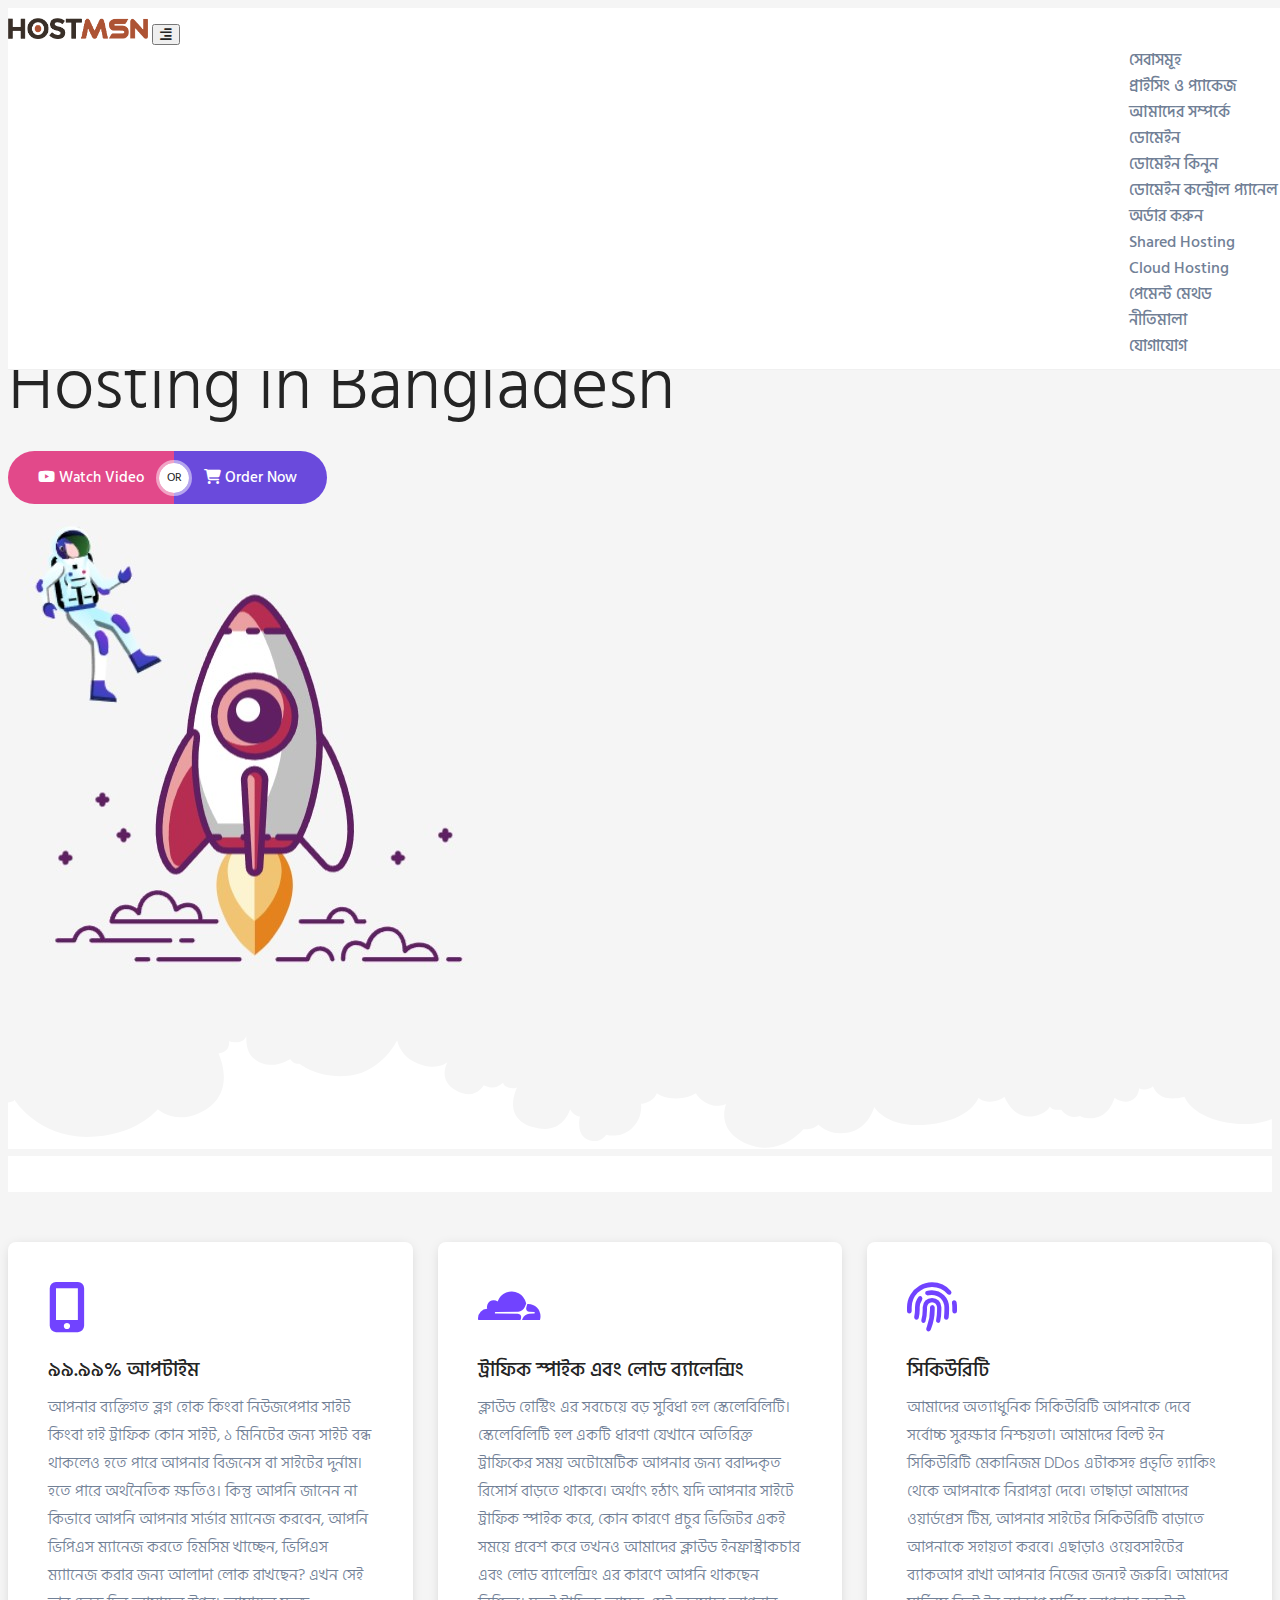
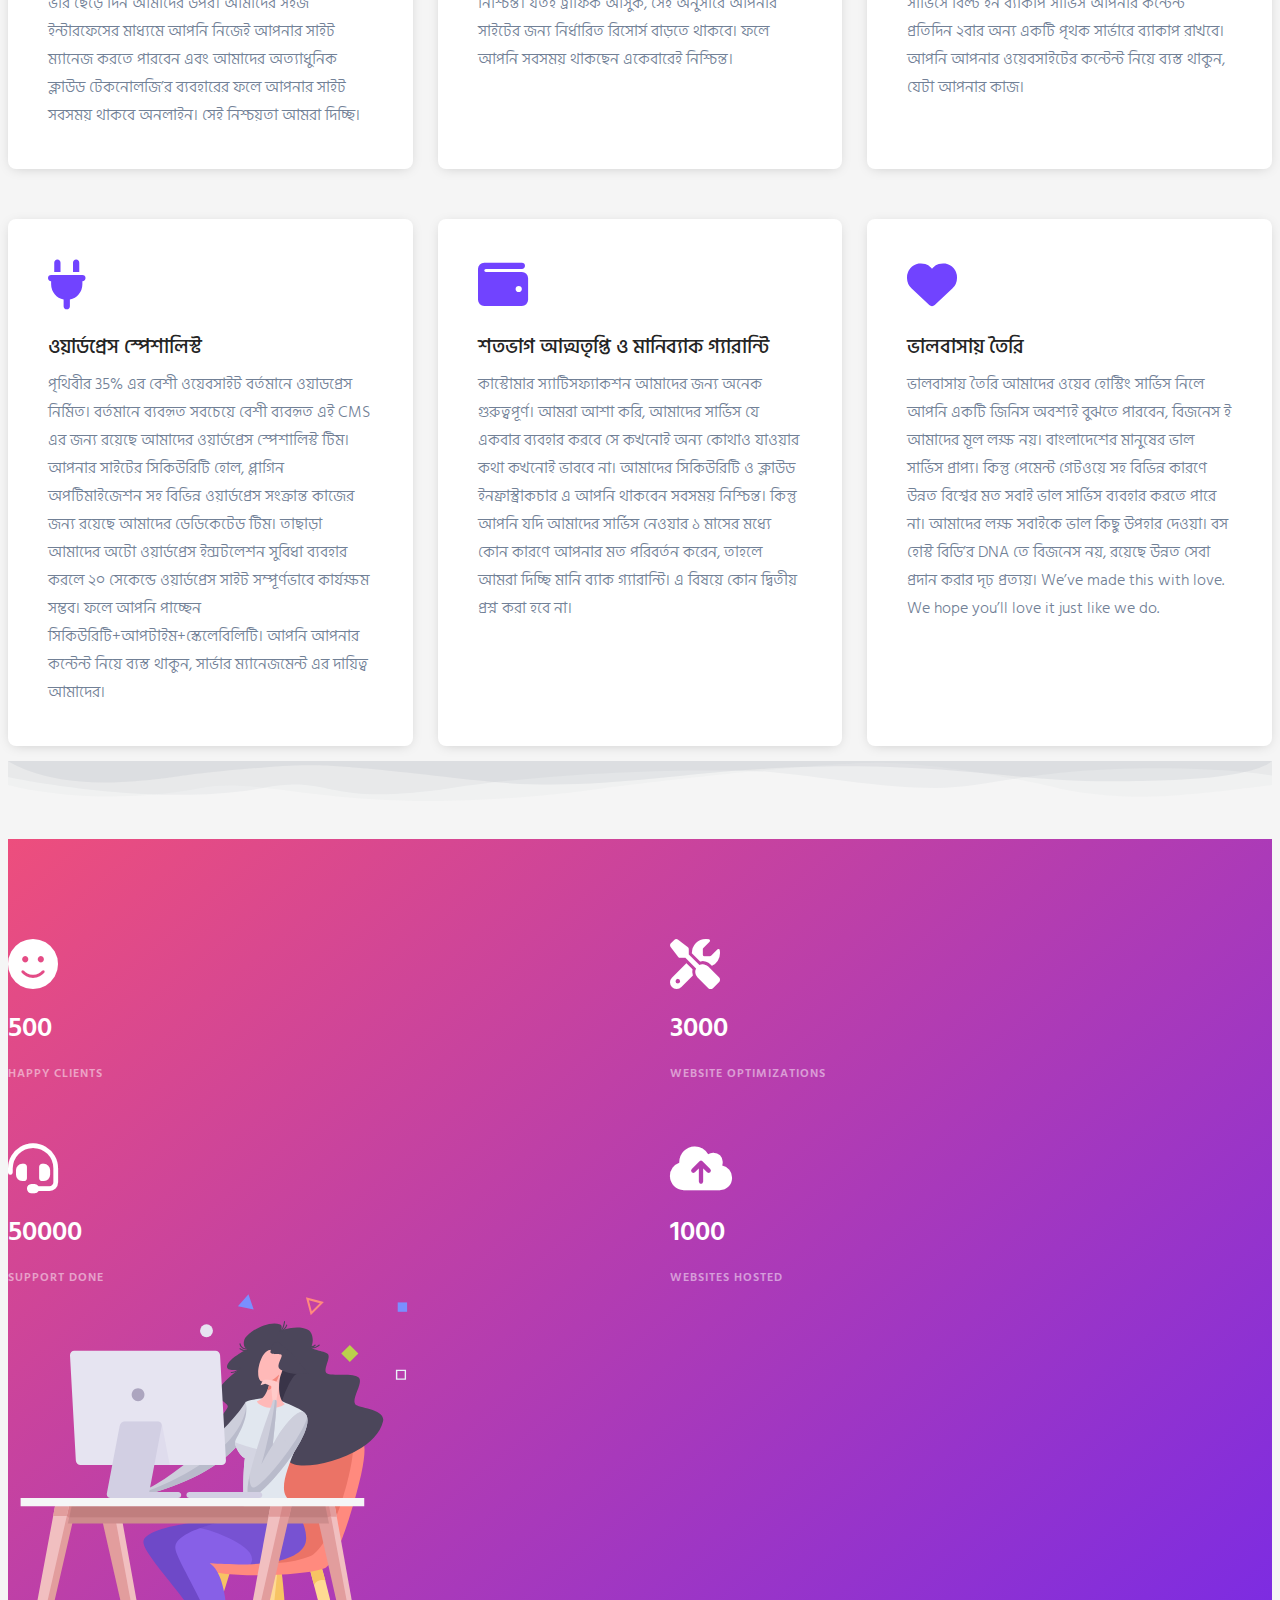
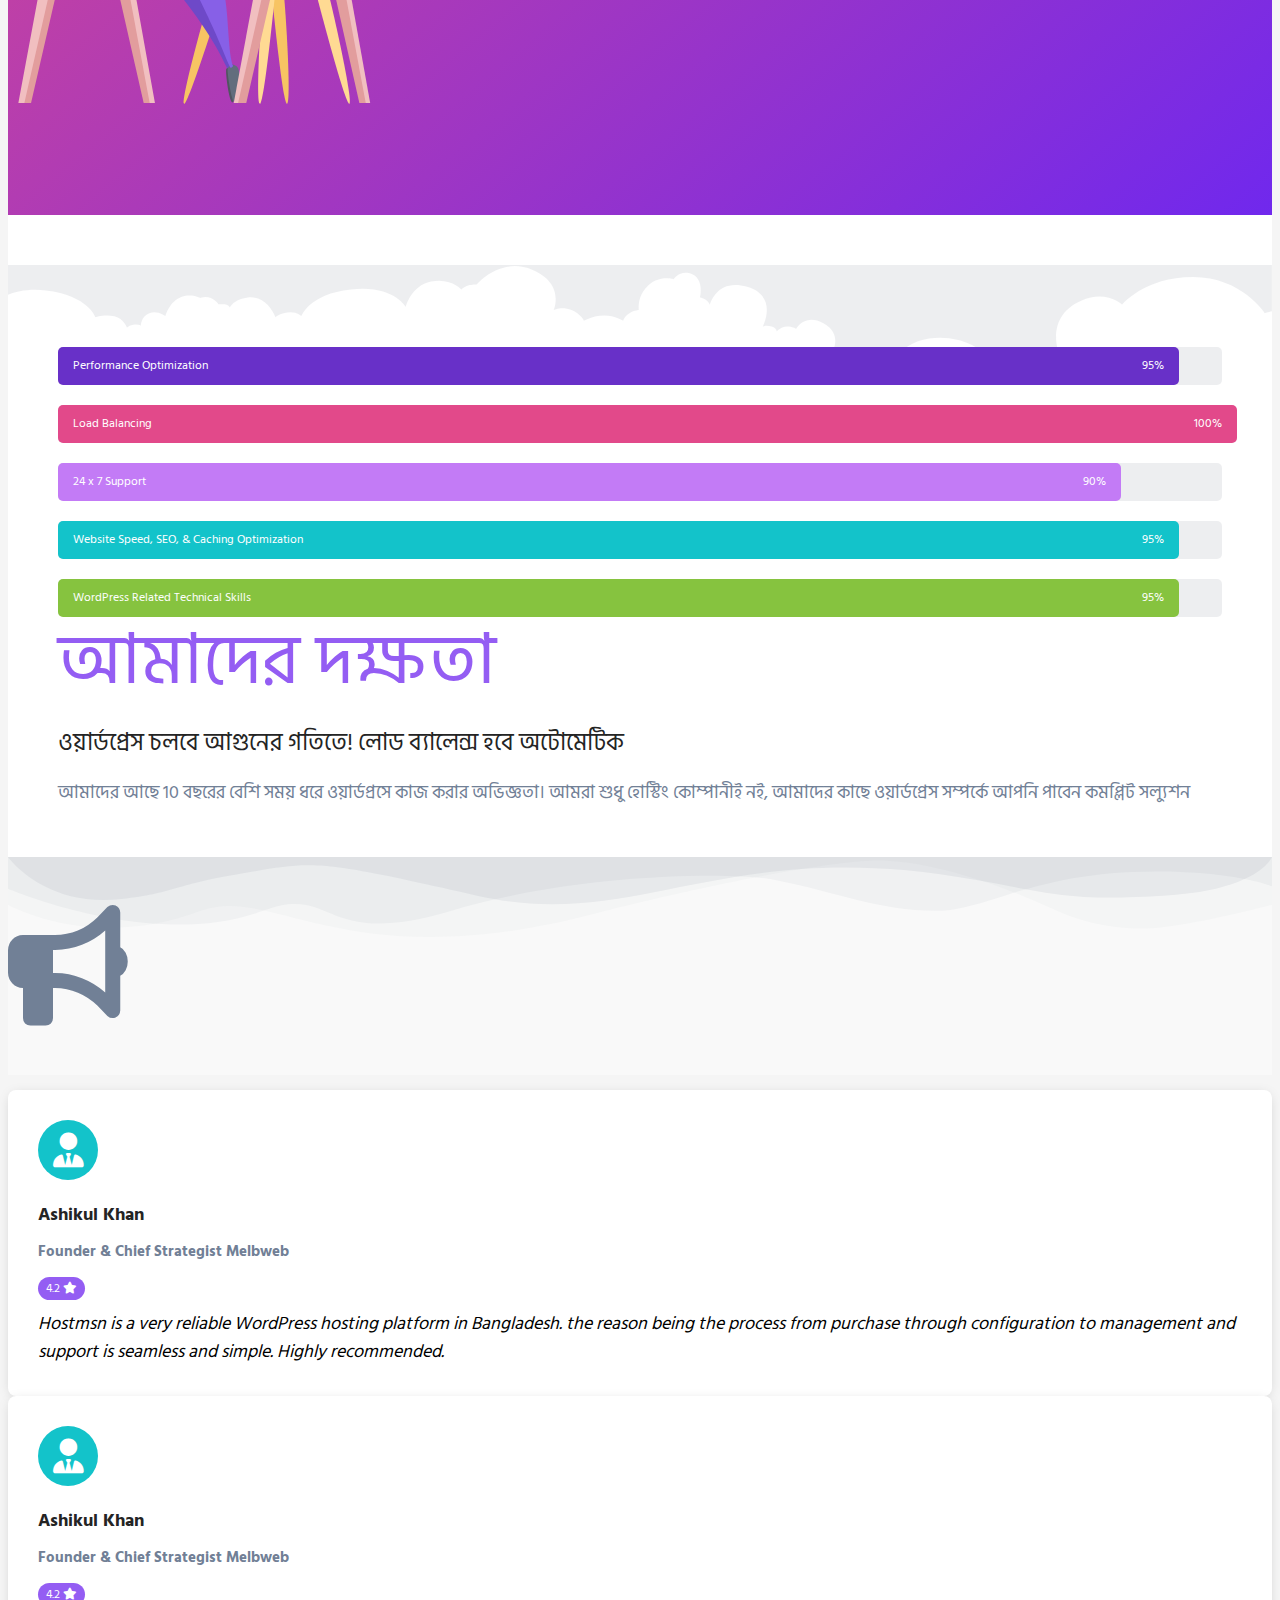
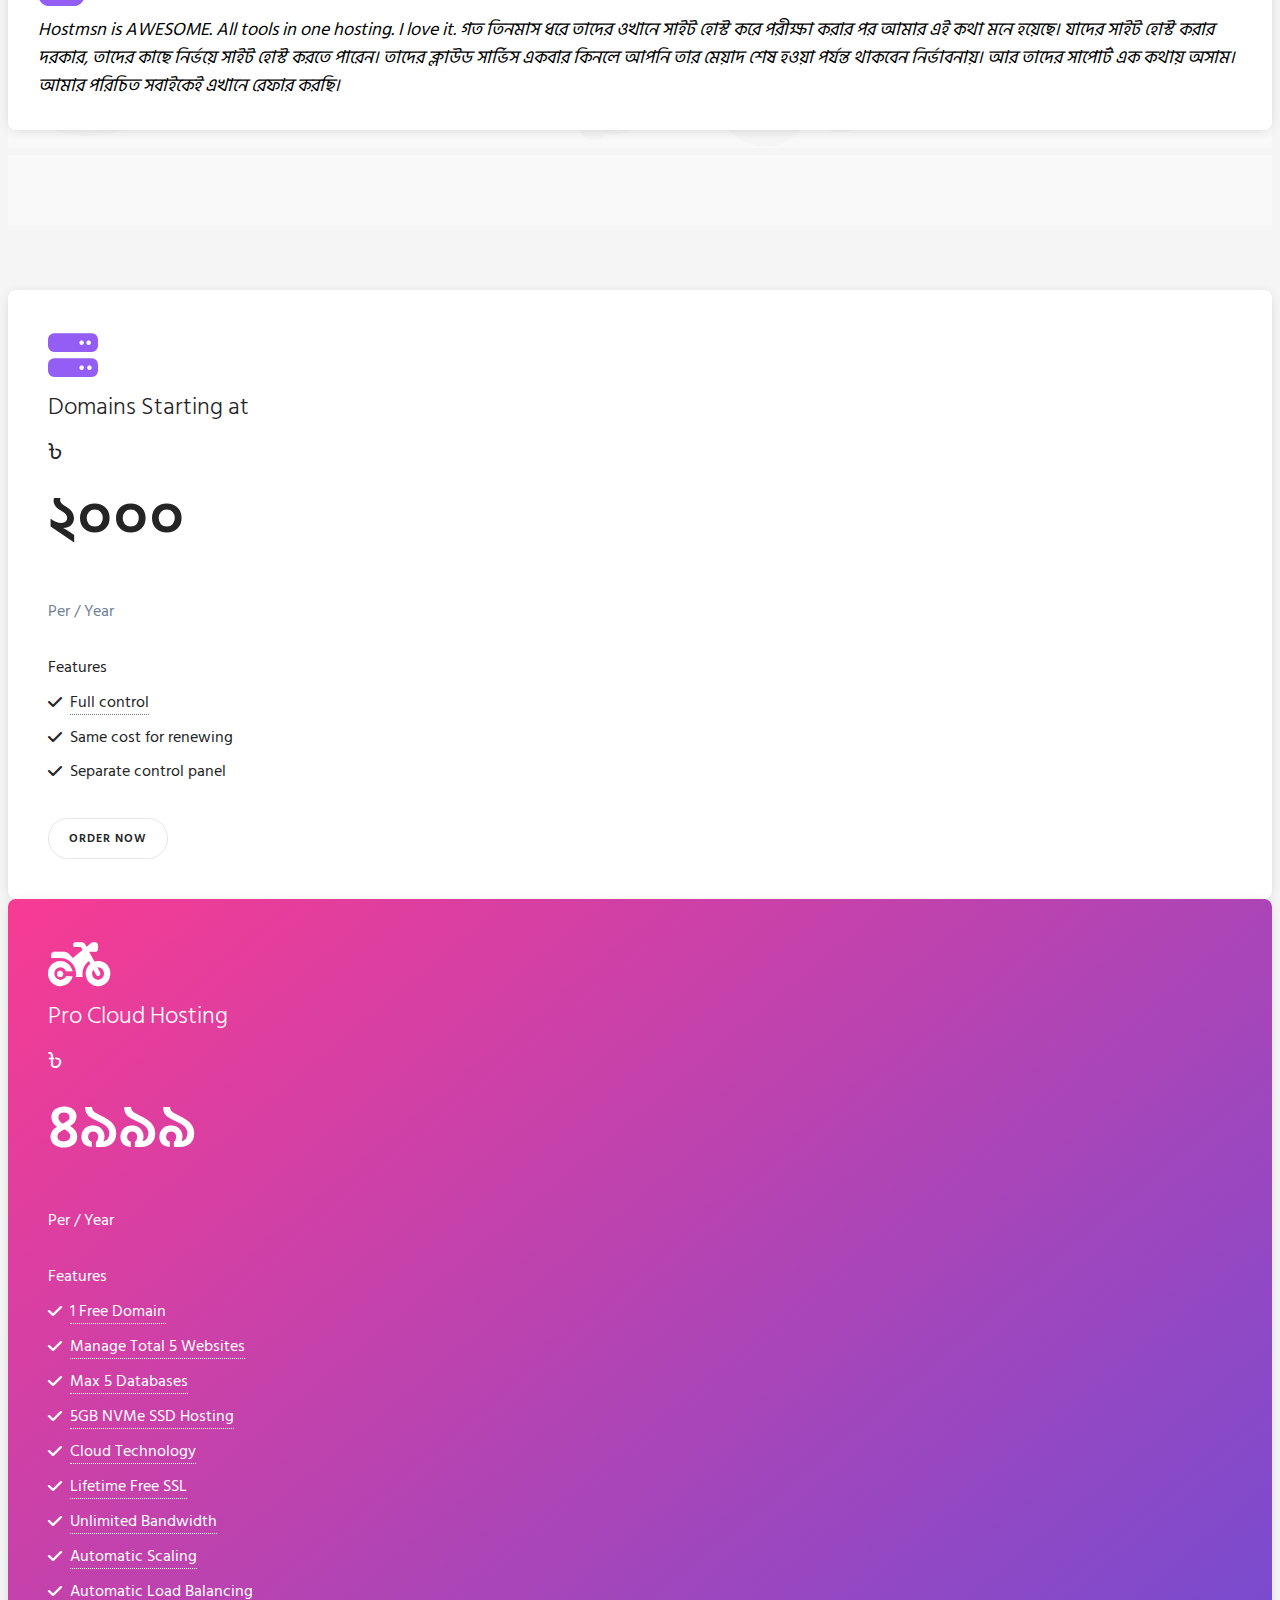
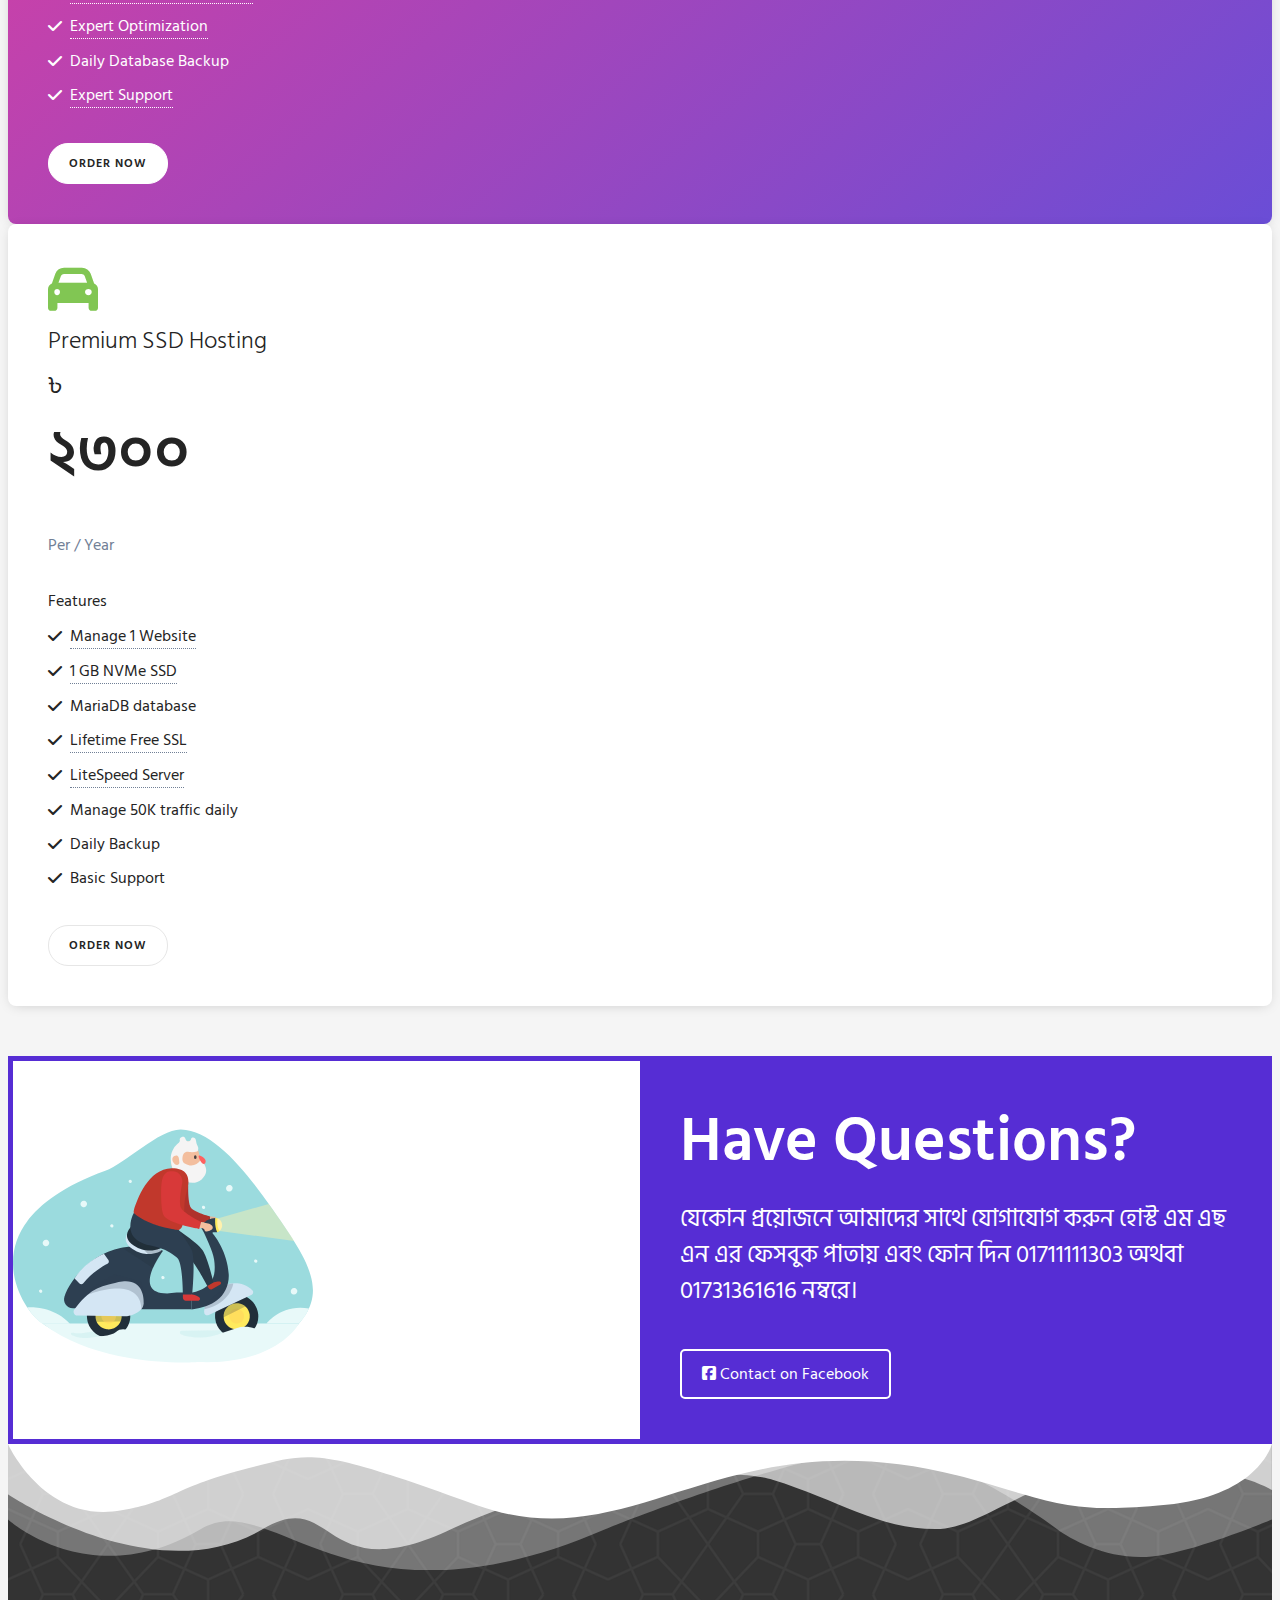
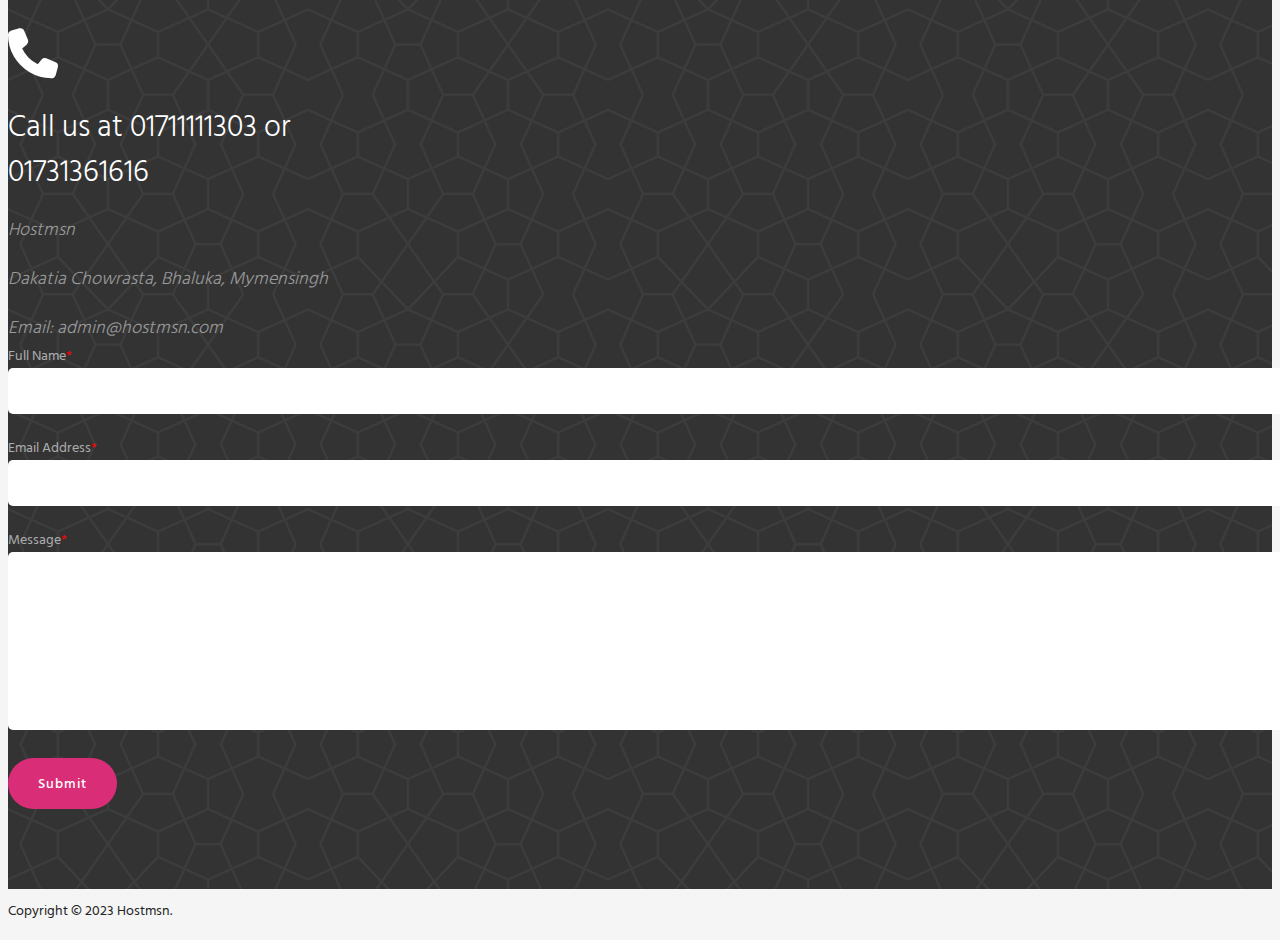
==== commit ad53a9f7: "payment page add" ====
--- a/index.html
+++ b/index.html
@@ -57,27 +57,8 @@
                     id="navbarSupportedContent"
                 >
                     <ul class="navbar-nav me-auto mb-2 mb-lg-0">
-                        <li class="nav-item dropdown">
-                            <a
-                                class="nav-link dropdown-toggle"
-                                href="#"
-                                id="navbarDropdown"
-                                role="button"
-                                data-bs-toggle="dropdown"
-                                aria-expanded="false"
-                            >
-                                সেবাসমূহ
-                            </a>
-                            <ul
-                                class="dropdown-menu"
-                                aria-labelledby="navbarDropdown"
-                            >
-                                <li>
-                                    <a class="dropdown-item" href="#cards"
-                                        >সেবার শর্তসমূহ</a
-                                    >
-                                </li>
-                            </ul>
+                        <li class="nav-item">
+                            <a class="nav-link" href="#cards">সেবাসমূহ</a>
                         </li>
                         <li class="nav-item">
                             <a class="nav-link" href="#price"
@@ -147,13 +128,15 @@
                         </li>
 
                         <li class="nav-item">
-                            <a class="nav-link" href="#contact">যোগাযোগ</a>
+                            <a class="nav-link" href="payment.html"
+                                >পেমেন্ট মেথড</a
+                            >
                         </li>
                         <li class="nav-item">
                             <a class="nav-link" href="privacy.html">নীতিমালা</a>
                         </li>
                         <li class="nav-item">
-                            <a class="nav-link" href="login.html">Live Chat</a>
+                            <a class="nav-link" href="#contact">যোগাযোগ</a>
                         </li>
                     </ul>
                 </div>
@@ -176,7 +159,7 @@
                                 ><i class="fa-brands fa-youtube"></i> Watch
                                 Video</a
                             >
-                            <a href="login.html" class="order_btn"
+                            <a href="#price" class="order_btn"
                                 ><i class="fa-solid fa-cart-shopping"></i> Order
                                 Now</a
                             >
@@ -775,7 +758,7 @@
                         <div class="contact_text">
                             <i class="fa-solid fa-phone"></i>
                             <h5>
-                                Call us at 01731361616 or <br />
+                                Call us at 01711111303 or <br />
                                 01731361616
                             </h5>
                             <p>Hostmsn</p>
@@ -805,7 +788,7 @@
                                     <textarea></textarea>
                                 </div>
                                 <div class="form_btn">
-                                    <a href="">Submit</a>
+                                    <a href="login.html">Submit</a>
                                 </div>
                             </form>
                         </div>
--- a/assets/css/style.css
+++ b/assets/css/style.css
@@ -49,6 +49,7 @@
     width: 100%;
     background: #fff;
     z-index: 999;
+    border-bottom: 1px solid #f0f0f0;
 }
 nav .container-fluid {
     background: #fff;
@@ -698,12 +699,16 @@
 ================ */
 #login {
     position: fixed;
+    overflow-y: auto;
+    transition: var(--first-transition);
+    -ms-overflow-style: none !important;
+    scrollbar-width: none;
     inset: 0;
     background: url(../images/congruent_outline.png);
     color: var(--prime-color);
 }
 #login svg {
-    height: 150px;
+    height: 130px;
     width: 100%;
 }
 #login svg path {
@@ -720,7 +725,6 @@
     font-size: 35px;
     font-weight: 600;
     line-height: 60px;
-    padding-bottom: 25px;
     color: var(--prime-color);
     text-align: center;
 }
@@ -741,6 +745,8 @@
 }
 #login .form_item label span {
     color: red;
+    font-size: 16px;
+    padding-left: 2px;
 }
 #login .form_item input {
     width: 100%;
@@ -768,3 +774,98 @@
 #login a.login_btn:hover {
     background: #af1457;
 }
+#login .divider {
+    width: 100%;
+    height: 1px;
+    background: #fff;
+}
+#login .divid_con p {
+    text-transform: uppercase;
+    font-size: 13px;
+    font-weight: 500;
+    padding: 0 10px;
+}
+#login .another_option p {
+    font-size: 18px;
+    font-weight: 300;
+}
+#login .another_option a {
+    text-transform: capitalize;
+    font-size: 18px;
+    font-weight: 600;
+    color: #d92e77;
+    padding-left: 3px;
+    transition: var(--first-transition);
+}
+#login .another_option a:hover {
+    color: #af1457;
+}
+/* ===============
+Payment Page
+================ */
+#payment {
+    padding: 150px 0 100px 0;
+    background: var(--prime-color);
+}
+#payment h2 {
+    font-size: 38px;
+    font-weight: 600;
+    line-height: 60px;
+    padding-bottom: 25px;
+    color: var(--regular-font-color);
+}
+#payment img {
+    width: 100%;
+}
+#payment h4 {
+    font-size: 30px;
+    font-weight: 600;
+    line-height: 28px;
+    color: var(--regular-font-color);
+}
+#payment p {
+    font-size: 22px;
+    font-weight: 300;
+    line-height: 35px;
+    color: var(--regular-font-color);
+}
+#payment h6 {
+    font-size: 22px;
+    font-weight: 300;
+    line-height: 35px;
+    color: var(--regular-font-color);
+}
+#payment h6 span {
+    font-weight: 500;
+}
+#payment .payment_divider_con .payment_divider {
+    width: 20%;
+    height: 1px;
+    background: #d6d5d5;
+}
+#payment .payment_divider_con p {
+    font-size: 16px;
+    font-weight: 500;
+    padding: 0 20px;
+    color: var(--secondary-font-color);
+}
+#payment .bkash_payment_img img {
+    height: 600px;
+    width: 290px;
+}
+#payment .bkash_number h6 {
+    display: inline-block;
+    padding: 10px 0;
+    border-top: 1px solid var(--secondary-font-color);
+    border-bottom: 1px solid var(--secondary-font-color);
+}
+#payment a {
+    font-size: 22px;
+    font-weight: 500;
+    line-height: 35px;
+    color: var(--focus-color);
+    transition: var(--first-transition);
+}
+#payment a:hover {
+    color: #cc552d;
+}
--- a/assets/css/responsive.css
+++ b/assets/css/responsive.css
@@ -146,7 +146,7 @@
     Login Page
     ================ */
     #login svg {
-        height: 100px;
+        height: 90px;
     }
 }
 @media (min-width: 576px) and (max-width: 767.98px) {
@@ -241,7 +241,7 @@
     Login Page
     ================ */
     #login svg {
-        height: 90px;
+        height: 85px;
     }
 }
 @media (max-width: 575.98px) {
@@ -370,14 +370,17 @@
     /* ===============
     Login Page
     ================ */
+    #login {
+        padding: 10px 0;
+    }
     #login svg {
-        height: 100px;
+        display: none;
     }
     #login h2 {
         font-size: 30px;
         padding-bottom: 15px;
     }
     #login form {
-        width: 95%;
+        width: 80%;
     }
 }
